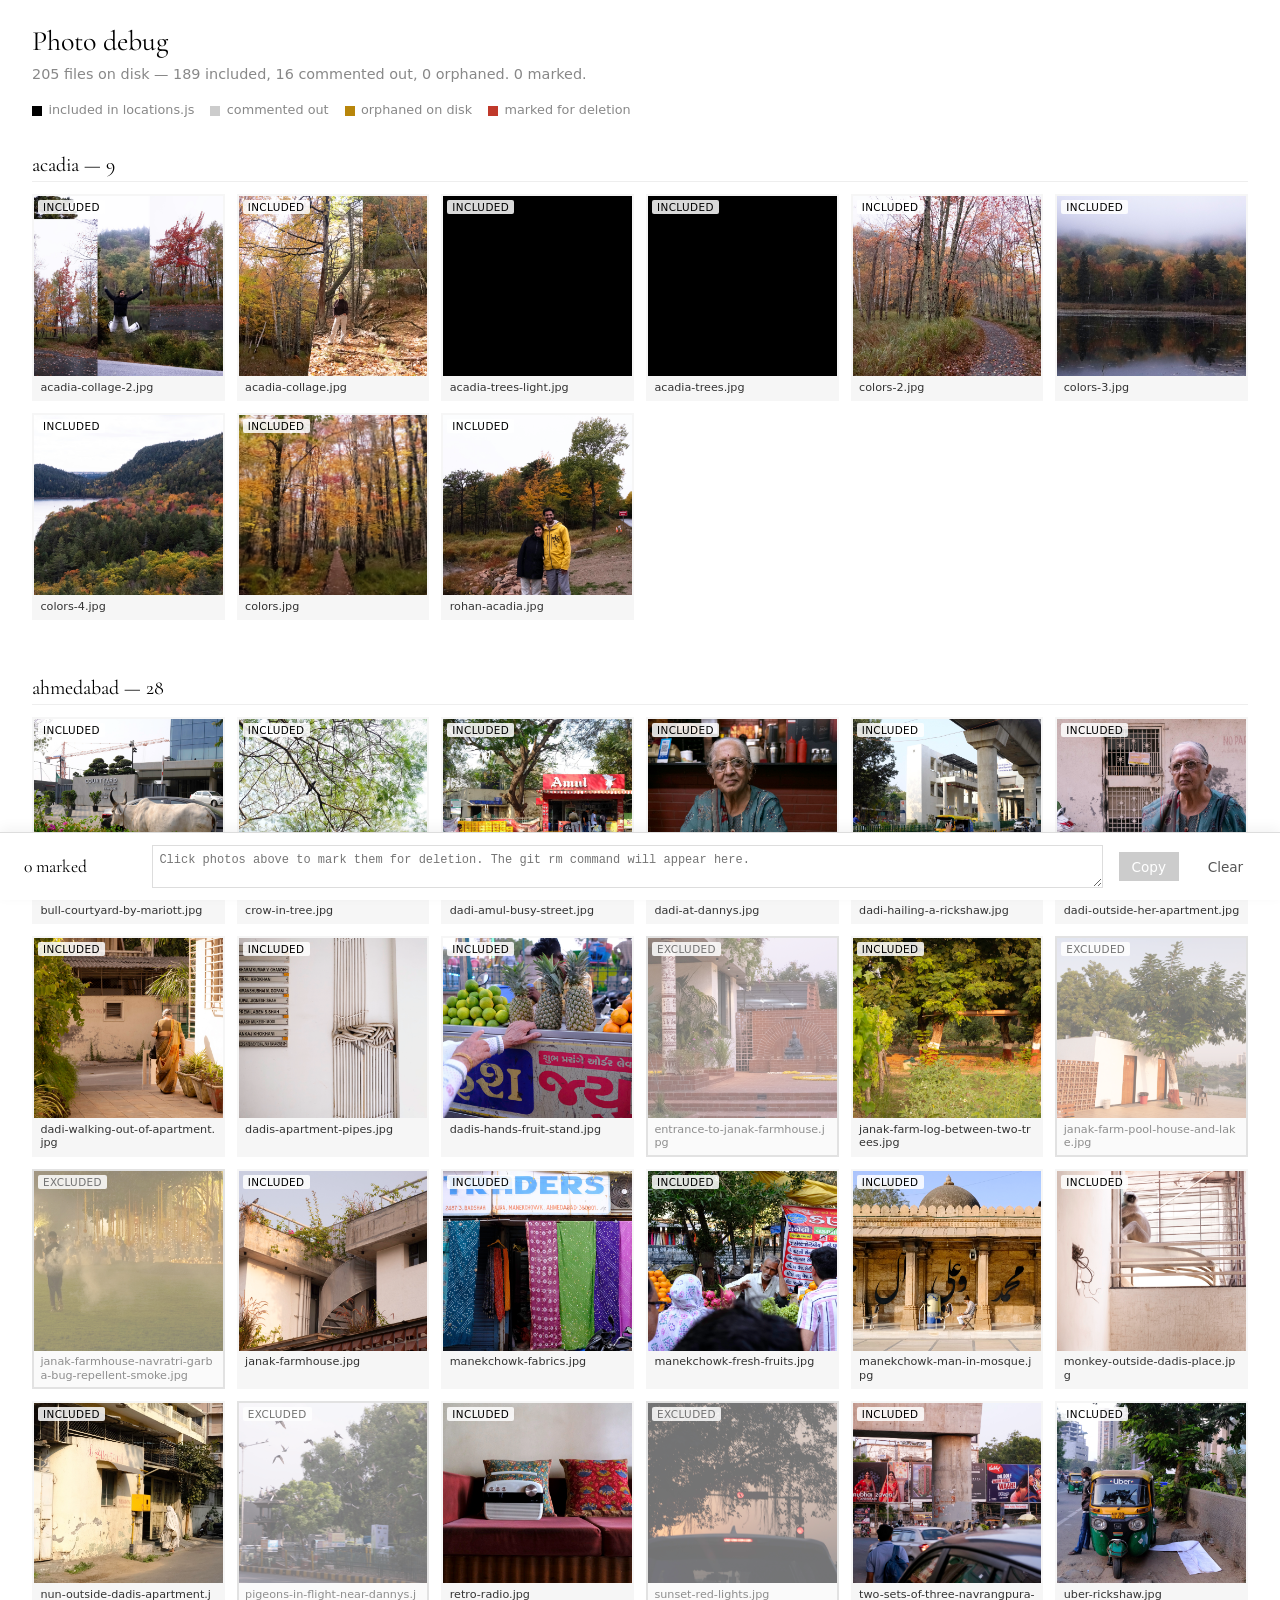
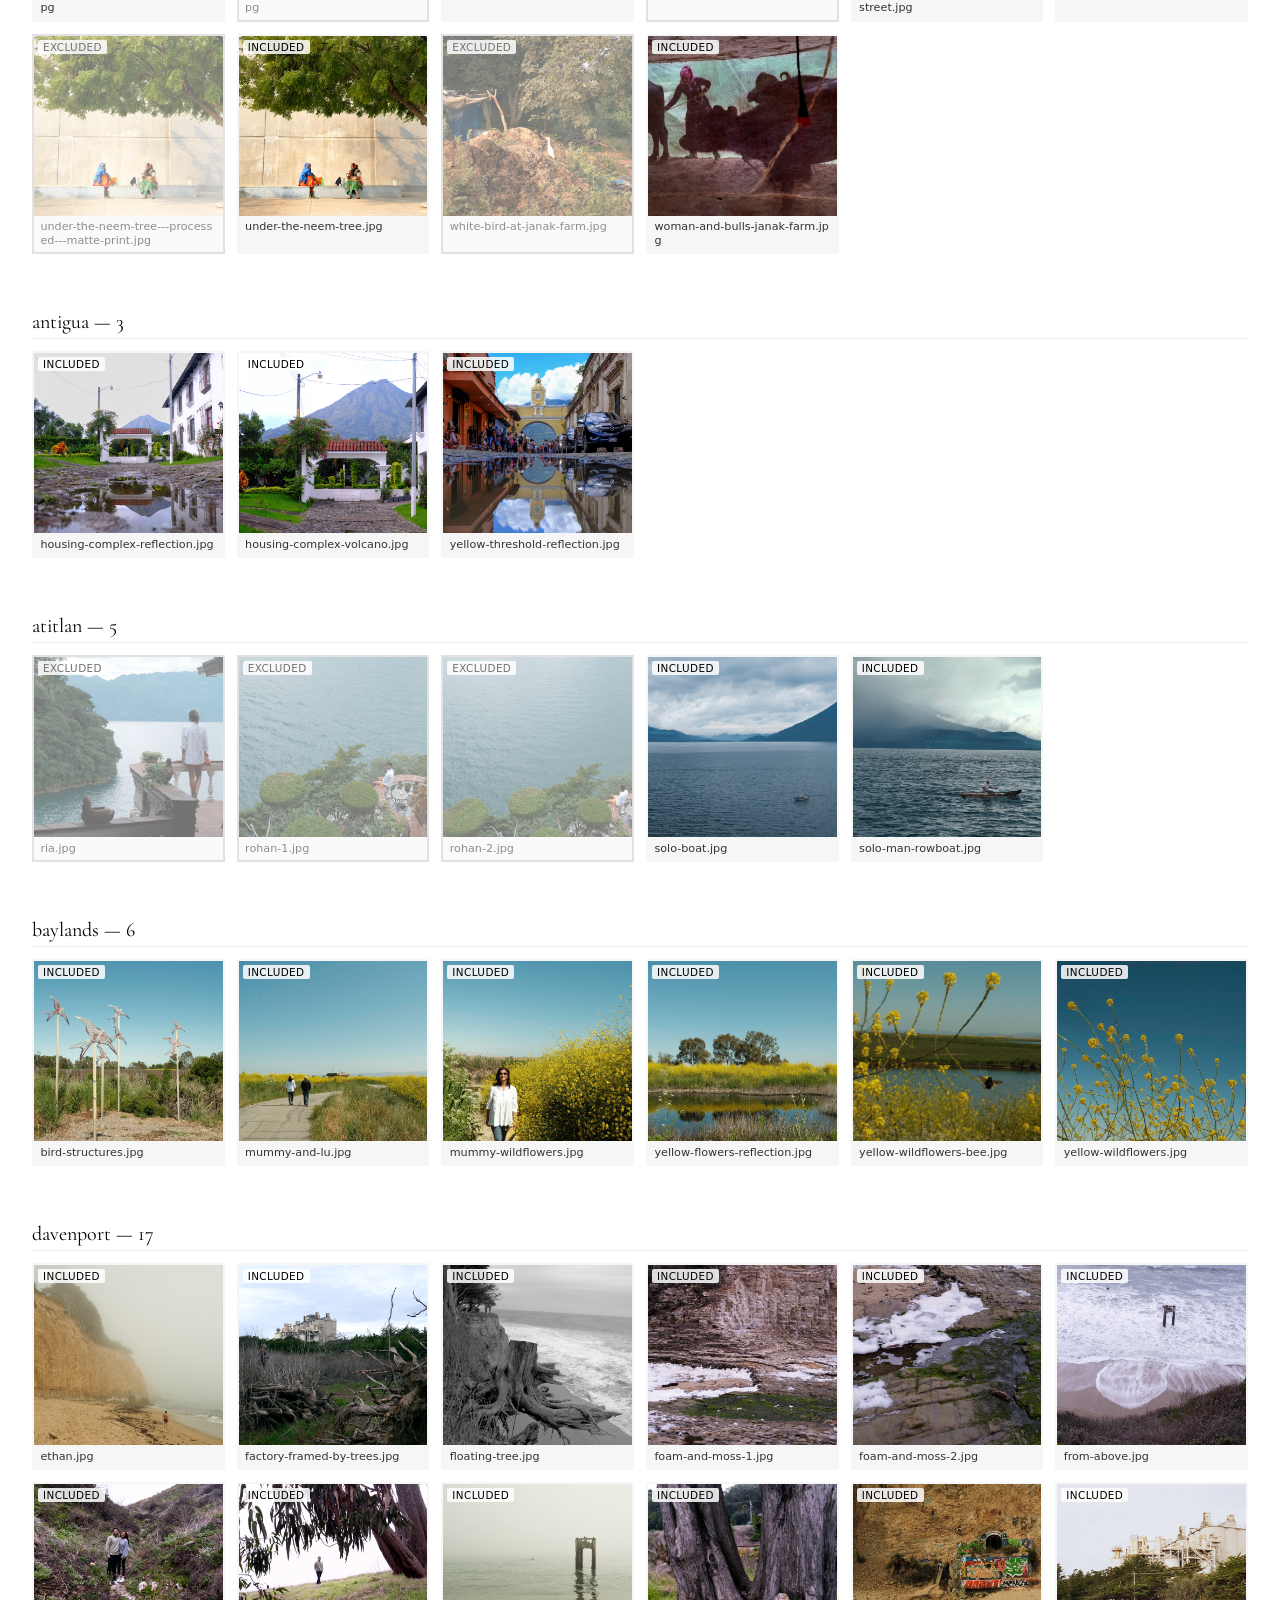
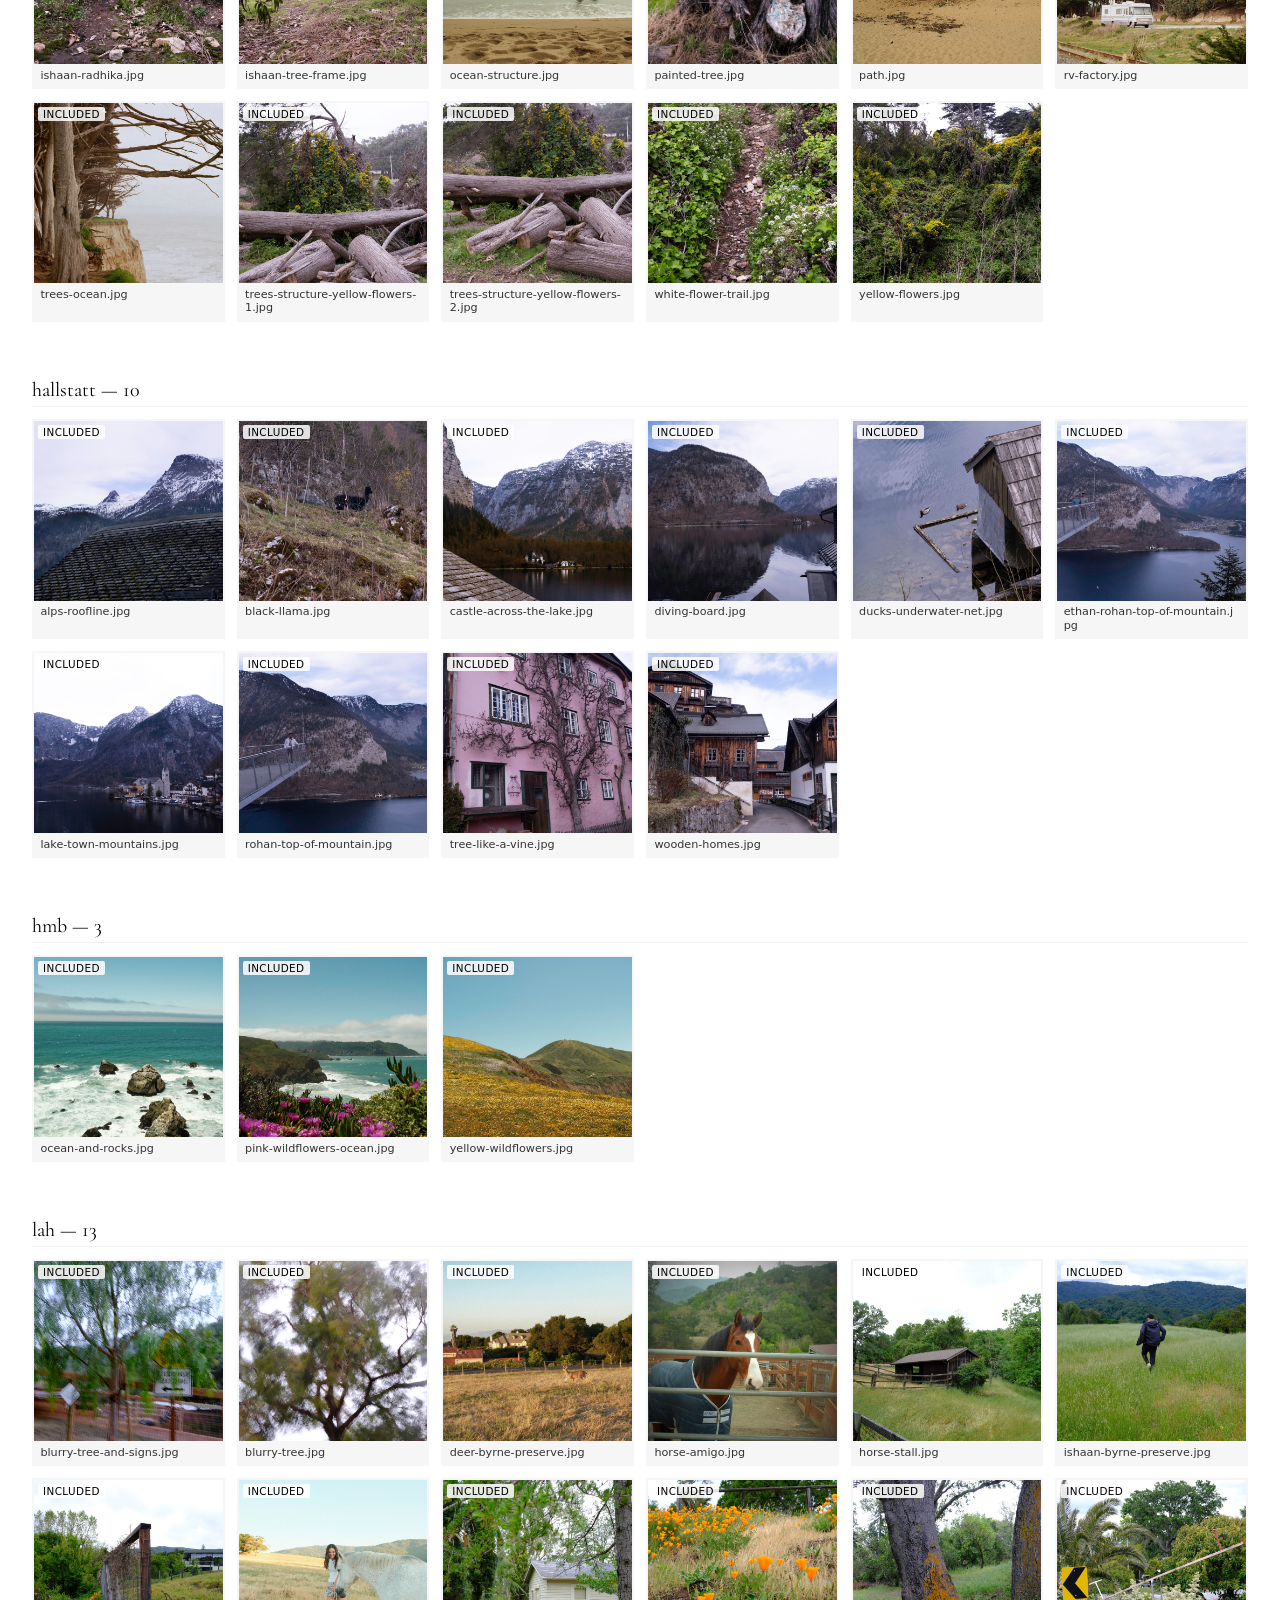
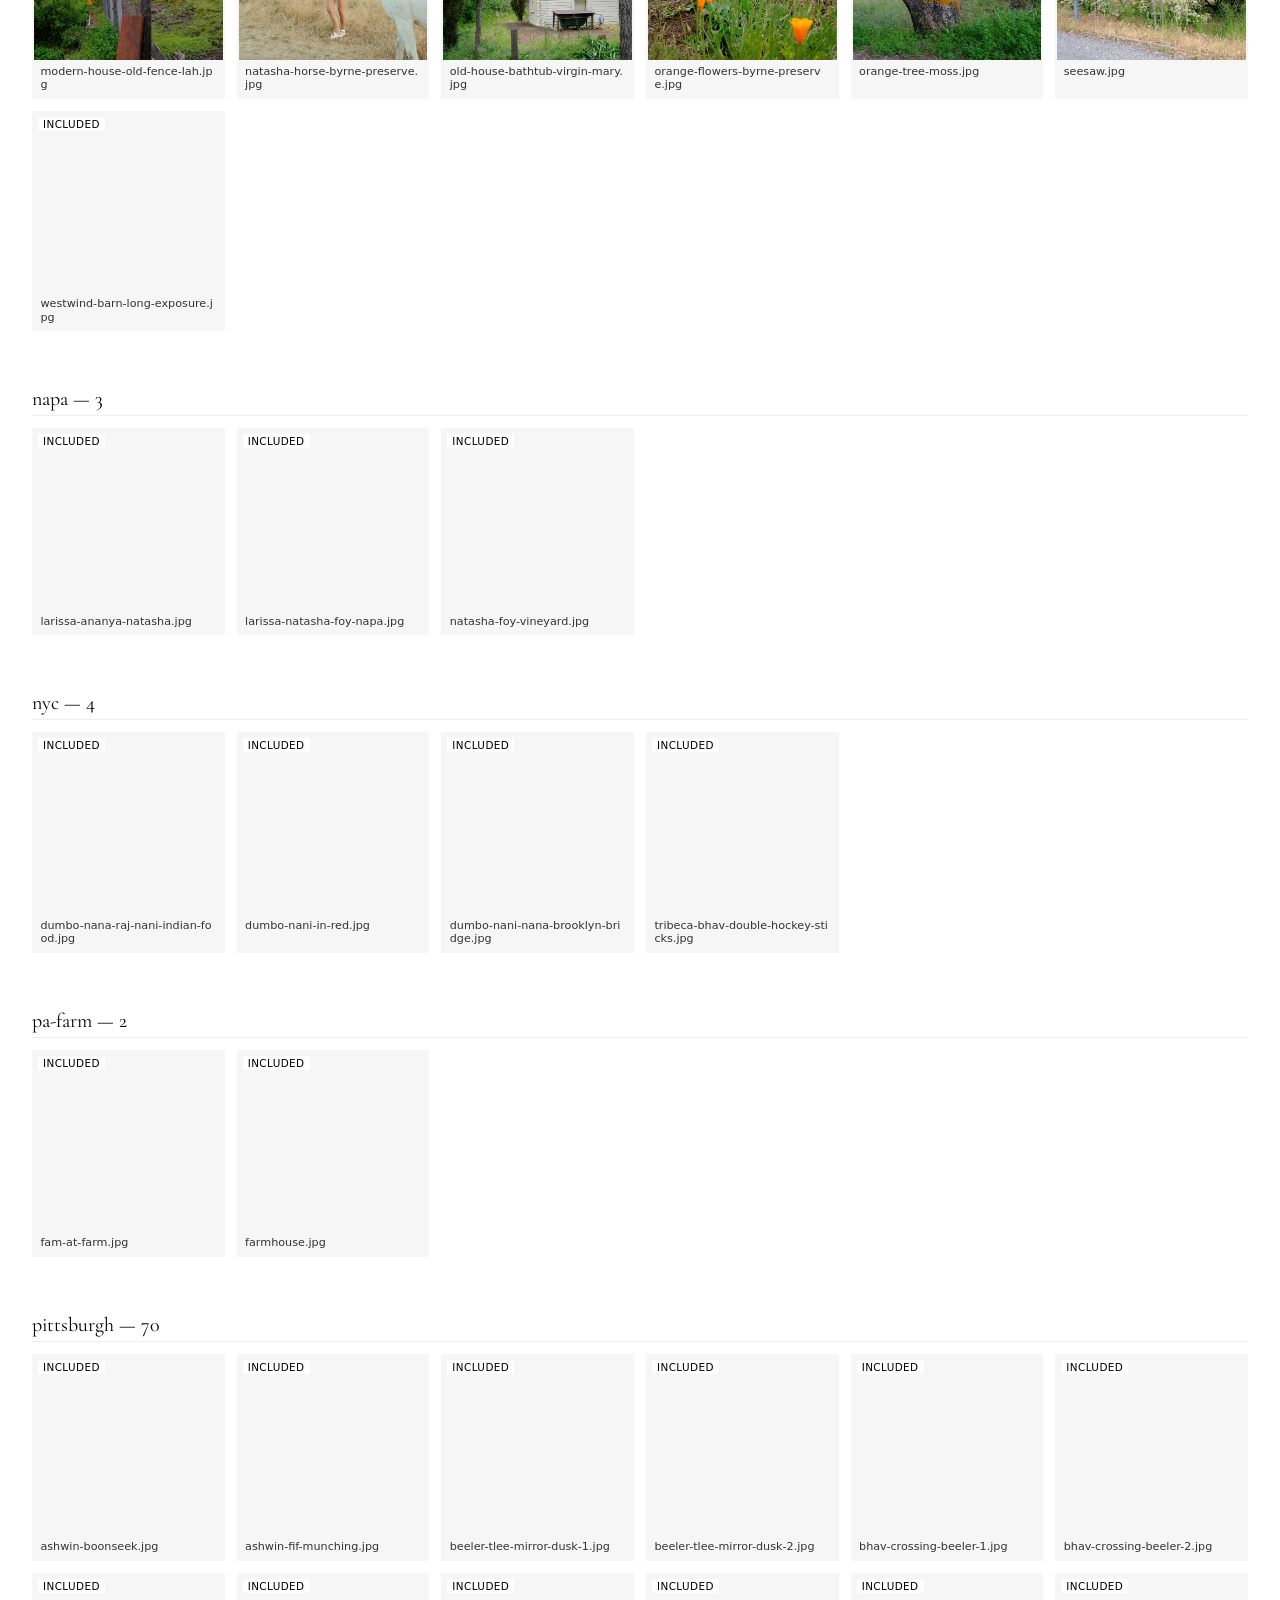
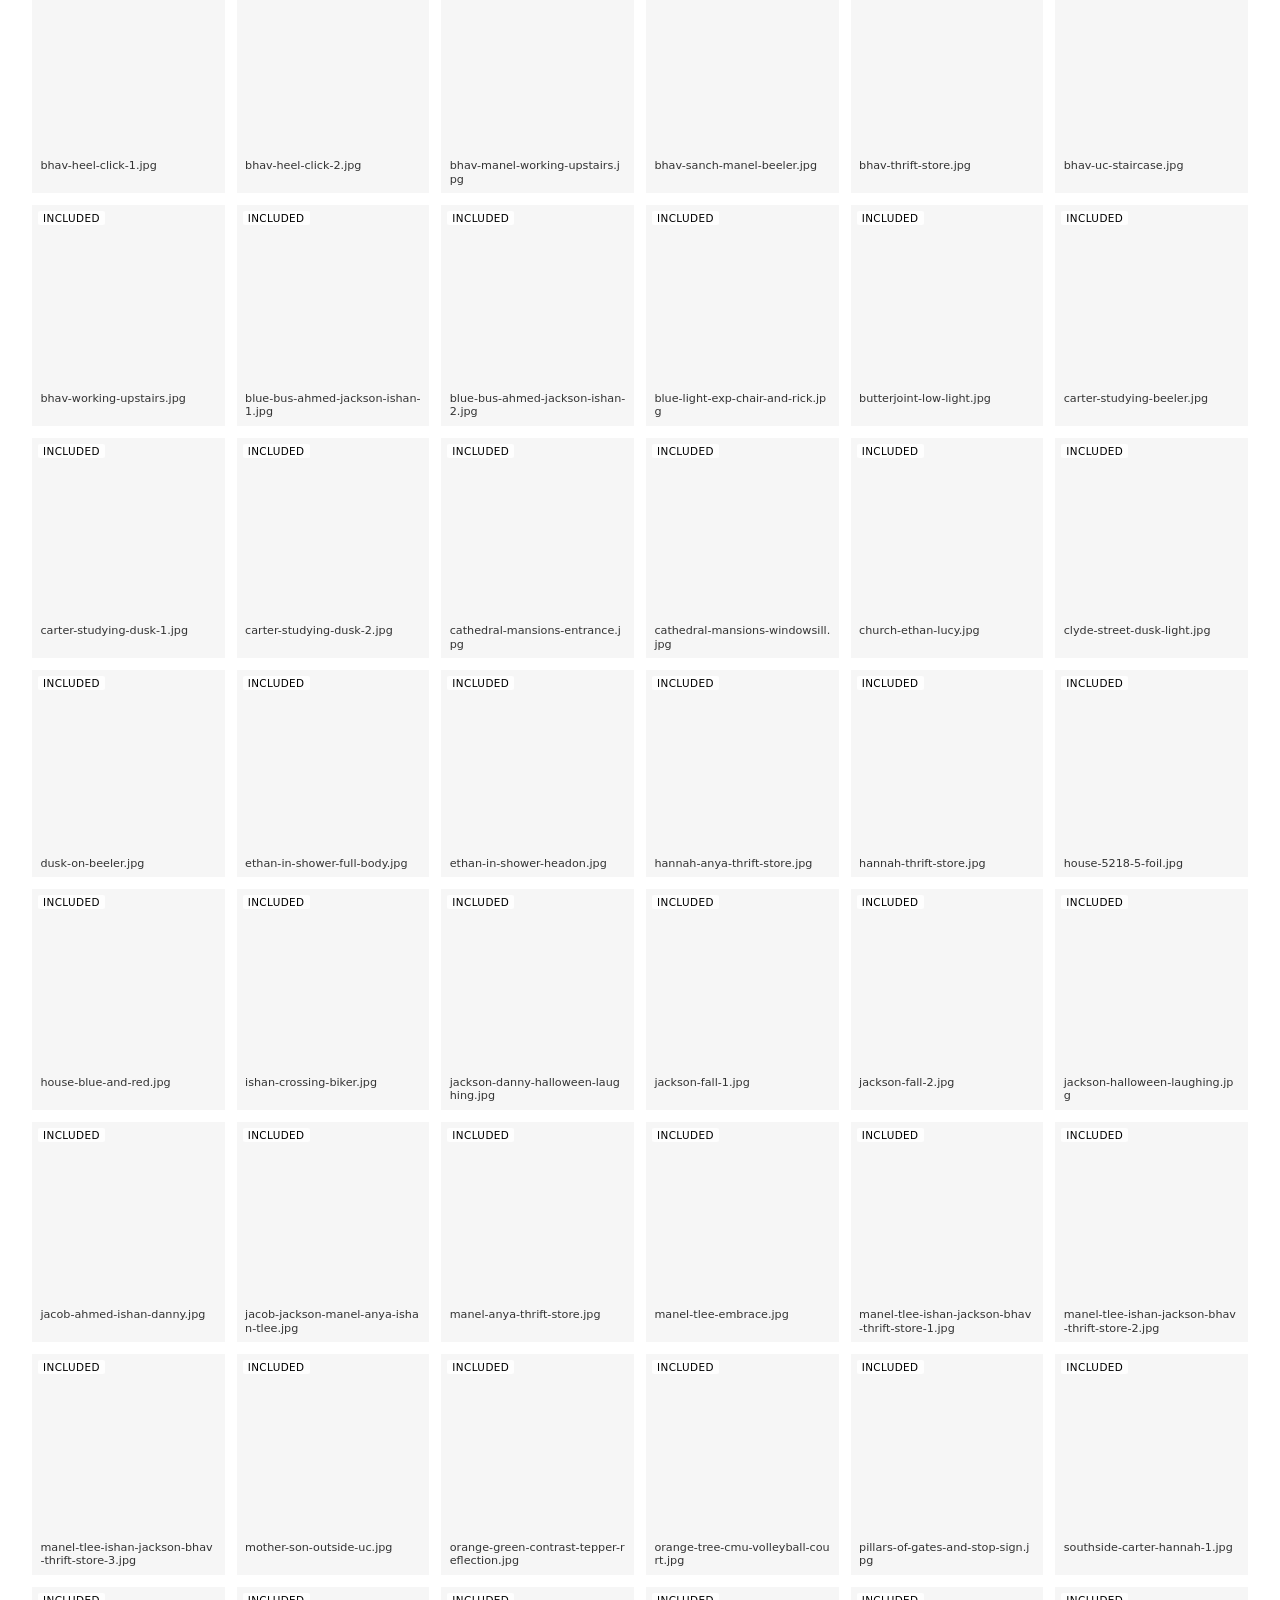
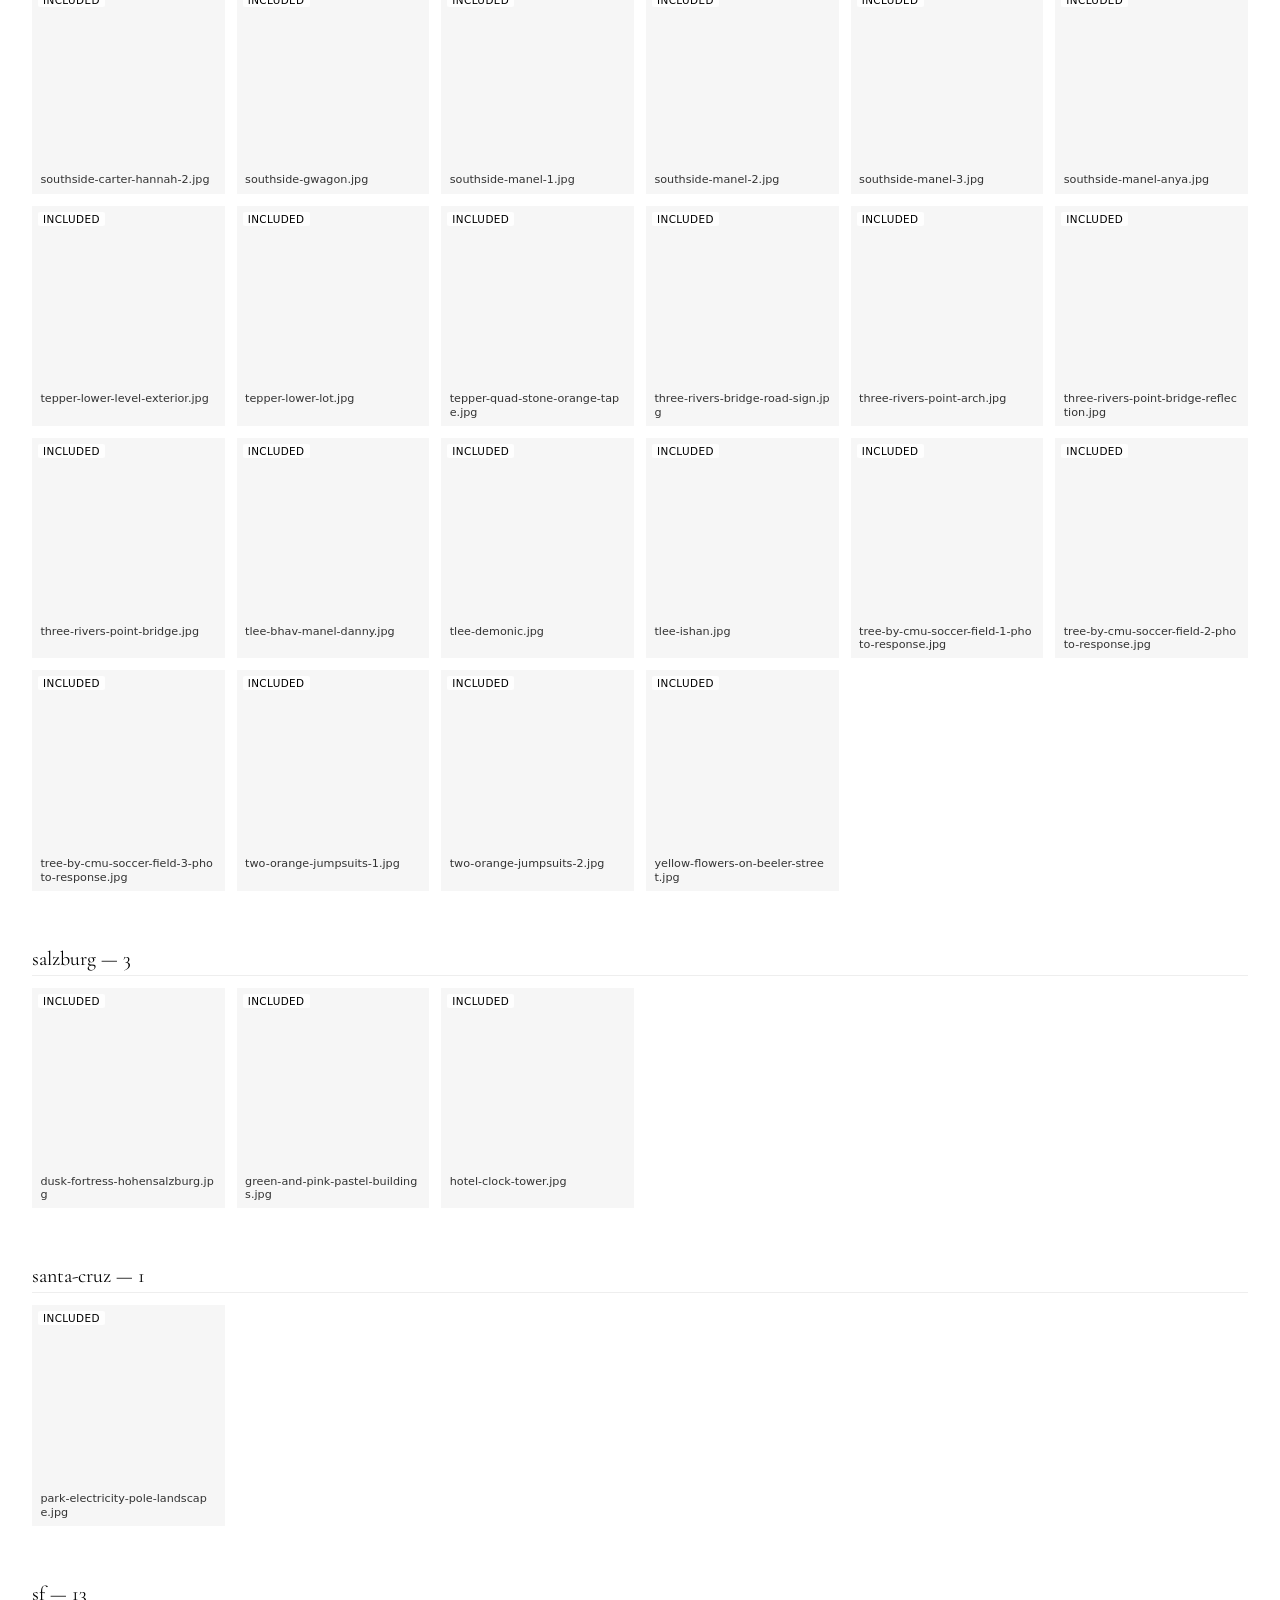
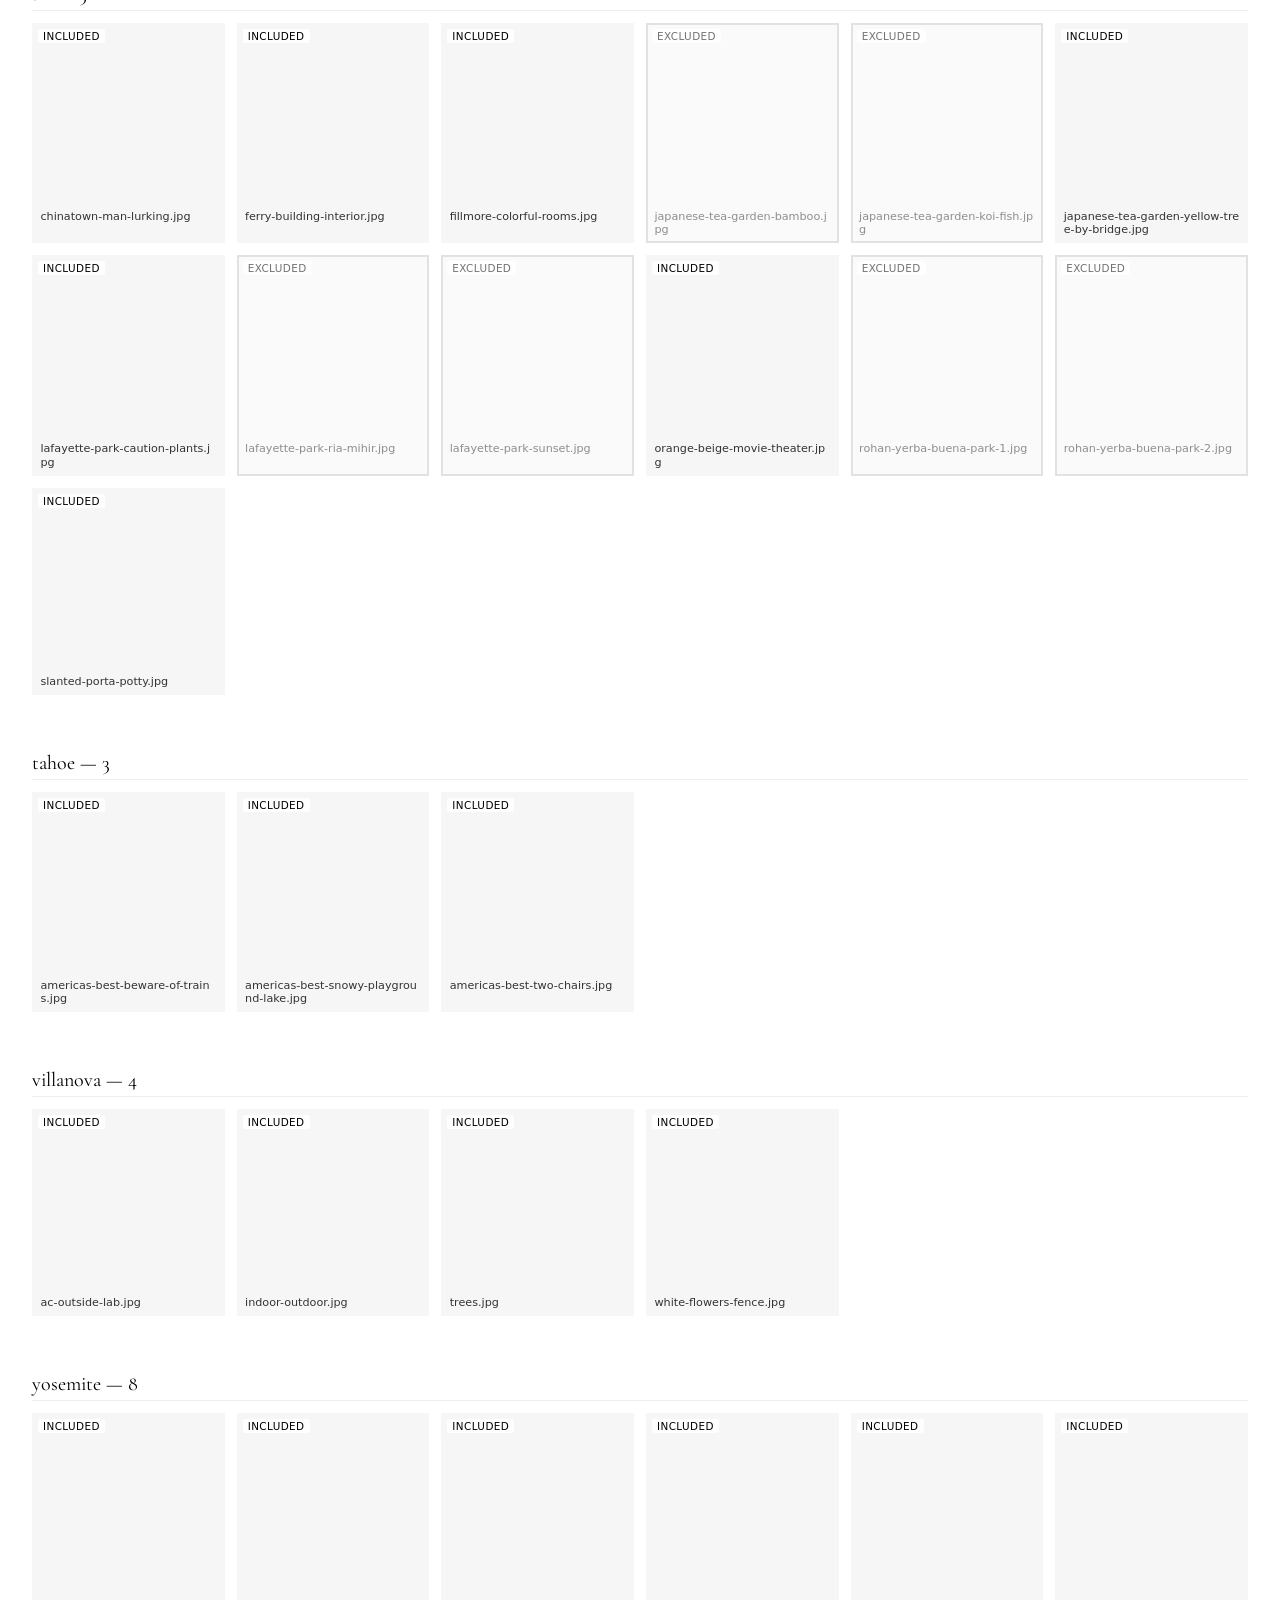
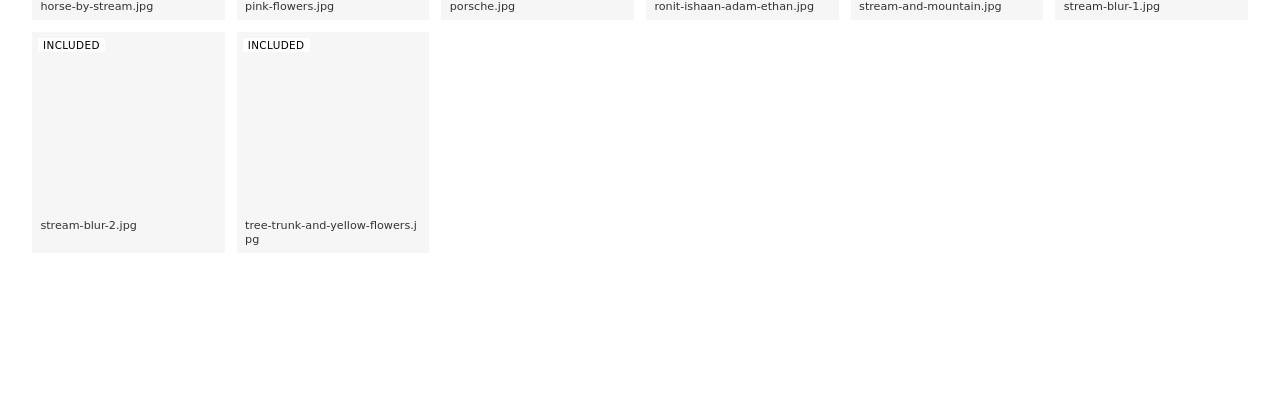
==== debug.html @ 09fd1ca0 "Add debug.html for reviewing and scrubbing photos Lists every image file in images/ as a grid groupe" ====
<!doctype html>
<html lang="en">
<head>
  <meta charset="utf-8">
  <meta name="viewport" content="width=device-width, initial-scale=1">
  <title>Debug — all photos</title>
  <link rel="preconnect" href="https://fonts.googleapis.com">
  <link rel="preconnect" href="https://fonts.gstatic.com" crossorigin>
  <link rel="stylesheet" href="https://fonts.googleapis.com/css2?family=Cormorant+Garamond:wght@400&display=swap">
  <style>
    :root { --bg: #fff; --fg: #000; --muted: #888; --warn: #b8860b; --danger: #c0392b; }
    * { box-sizing: border-box; }
    html, body { margin: 0; padding: 0; background: var(--bg); color: var(--fg);
      font-family: -apple-system, BlinkMacSystemFont, "Segoe UI", system-ui, sans-serif; }
    header { padding: 1.5rem 2rem 0.5rem; }
    h1 { font-family: "Cormorant Garamond", Georgia, serif; font-weight: 400; margin: 0 0 0.5rem; font-size: 1.75rem; }
    .summary { color: var(--muted); font-size: 0.9rem; }
    .legend { display: flex; gap: 1rem; padding: 0.75rem 2rem; font-size: 0.8rem; color: var(--muted); flex-wrap: wrap; }
    .legend span::before { content: ""; display: inline-block; width: 10px; height: 10px; margin-right: 0.4rem; vertical-align: middle; }
    .legend .included::before { background: #000; }
    .legend .excluded::before { background: #ccc; }
    .legend .orphaned::before { background: var(--warn); }
    .legend .marked::before { background: var(--danger); }
    .group { padding: 0.5rem 2rem 2rem; }
    .group h2 { font-family: "Cormorant Garamond", Georgia, serif; font-weight: 400; font-size: 1.25rem;
      margin: 1rem 0 0.75rem; border-bottom: 1px solid #eee; padding-bottom: 0.25rem; }
    .grid { display: grid; grid-template-columns: repeat(auto-fill, minmax(180px, 1fr)); gap: 0.75rem; }
    .tile { position: relative; cursor: pointer; user-select: none; background: #f6f6f6; border: 2px solid transparent; }
    .tile img { display: block; width: 100%; height: 180px; object-fit: cover; }
    .tile .caption { font-size: 0.7rem; padding: 0.3rem 0.4rem; color: #333; word-break: break-all; line-height: 1.2; }
    .tile.excluded { opacity: 0.55; border-color: #ccc; }
    .tile.orphaned { border-color: var(--warn); }
    .tile.marked { border-color: var(--danger); }
    .tile.marked img { opacity: 0.25; }
    .tile.marked::after { content: "✕ marked"; position: absolute; top: 50%; left: 50%;
      transform: translate(-50%, -50%); color: var(--danger); font-size: 1.5rem; pointer-events: none;
      font-family: "Cormorant Garamond", Georgia, serif; }
    .tile .status { position: absolute; top: 4px; left: 4px; background: rgba(255,255,255,0.85);
      font-size: 0.65rem; padding: 1px 5px; border-radius: 2px; text-transform: uppercase; letter-spacing: 0.04em; }
    .panel { position: fixed; bottom: 0; left: 0; right: 0; background: #fff; border-top: 1px solid #ddd;
      padding: 0.75rem 1.5rem; box-shadow: 0 -4px 12px rgba(0,0,0,0.05); display: flex; gap: 1rem; align-items: center; }
    .panel .count { font-family: "Cormorant Garamond", Georgia, serif; font-size: 1.1rem; min-width: 7rem; }
    .panel textarea { flex: 1; font-family: ui-monospace, SFMono-Regular, Menlo, monospace;
      font-size: 0.75rem; padding: 0.4rem; border: 1px solid #ddd; resize: vertical; min-height: 2.2rem; max-height: 8rem; }
    .panel button { font-family: inherit; font-size: 0.85rem; padding: 0.4rem 0.8rem; cursor: pointer;
      background: #000; color: #fff; border: none; }
    .panel button:disabled { background: #ccc; cursor: default; }
    .panel .clear { background: transparent; color: #555; }
    main { padding-bottom: 8rem; }
  </style>
</head>
<body>
  <header>
    <h1>Photo debug</h1>
    <div class="summary" id="summary">Loading…</div>
  </header>
  <div class="legend">
    <span class="included">included in locations.js</span>
    <span class="excluded">commented out</span>
    <span class="orphaned">orphaned on disk</span>
    <span class="marked">marked for deletion</span>
  </div>
  <main id="main"></main>
  <div class="panel">
    <div class="count" id="count">0 marked</div>
    <textarea id="rmcmd" readonly placeholder="Click photos above to mark them for deletion. The git rm command will appear here."></textarea>
    <button id="copy" disabled>Copy</button>
    <button id="clear" class="clear">Clear</button>
  </div>

  <script>
    const STORAGE_KEY = 'debug-marked-photos';

    async function loadText(url) {
      const r = await fetch(url);
      if (!r.ok) throw new Error(`${url}: ${r.status}`);
      return r.text();
    }
    async function loadJson(url) {
      const r = await fetch(url);
      if (!r.ok) throw new Error(`${url}: ${r.status}`);
      return r.json();
    }

    // locations.js builds paths via helpers: `const sf = make('sf');` then `sf('foo.jpg')`.
    // We parse the helper bindings, then scan every line for `helper('file.ext')` calls
    // to assemble `images/<dir>/<file>` regardless of whether the line is commented.
    function classifyFromLocations(src) {
      const status = new Map();
      const helpers = {};
      const helperRe = /^\s*const\s+(\w+)\s*=\s*make\(\s*['"`]([^'"`]+)['"`]\s*\)/;
      for (const line of src.split('\n')) {
        const hm = line.match(helperRe);
        if (hm) helpers[hm[1]] = hm[2];
      }
      const names = Object.keys(helpers);
      if (names.length === 0) return status;
      const callRe = new RegExp(`\\b(${names.join('|')})\\(\\s*['"\`]([^'"\`]+)['"\`]`, 'g');
      for (const line of src.split('\n')) {
        const commented = line.trim().startsWith('//');
        let m;
        while ((m = callRe.exec(line)) !== null) {
          const path = `images/${helpers[m[1]]}/${m[2]}`;
          const prev = status.get(path);
          if (prev === 'included') continue;
          status.set(path, commented ? 'excluded' : 'included');
        }
      }
      return status;
    }

    function groupByFolder(files) {
      const groups = new Map();
      for (const f of files) {
        const parts = f.split('/');
        const folder = parts.length >= 3 ? parts[1] : '(root)';
        if (!groups.has(folder)) groups.set(folder, []);
        groups.get(folder).push(f);
      }
      return [...groups.entries()].sort((a, b) => a[0].localeCompare(b[0]));
    }

    function loadMarked() {
      try { return new Set(JSON.parse(localStorage.getItem(STORAGE_KEY) || '[]')); }
      catch { return new Set(); }
    }
    function saveMarked(set) {
      localStorage.setItem(STORAGE_KEY, JSON.stringify([...set]));
    }

    function shellQuote(p) {
      // Wrap in single quotes; escape any single quote inside.
      return `'${p.replace(/'/g, `'\\''`)}'`;
    }

    function render(files, status, marked) {
      const main = document.getElementById('main');
      main.innerHTML = '';
      const groups = groupByFolder(files);
      for (const [folder, list] of groups) {
        const section = document.createElement('section');
        section.className = 'group';
        const h2 = document.createElement('h2');
        h2.textContent = `${folder} — ${list.length}`;
        section.appendChild(h2);
        const grid = document.createElement('div');
        grid.className = 'grid';
        for (const path of list) {
          const tile = document.createElement('div');
          const s = status.get(path) || 'orphaned';
          tile.className = `tile ${s}`;
          if (marked.has(path)) tile.classList.add('marked');
          tile.dataset.path = path;
          tile.innerHTML = `
            <img src="${path}" loading="lazy" alt="">
            <div class="status">${s}</div>
            <div class="caption">${path.split('/').pop()}</div>
          `;
          tile.addEventListener('click', () => {
            if (marked.has(path)) marked.delete(path); else marked.add(path);
            tile.classList.toggle('marked');
            saveMarked(marked);
            updatePanel(marked);
          });
          grid.appendChild(tile);
        }
        section.appendChild(grid);
        main.appendChild(section);
      }
    }

    function updatePanel(marked) {
      const arr = [...marked].sort();
      document.getElementById('count').textContent = `${arr.length} marked`;
      const cmd = arr.length
        ? `git rm ${arr.map(shellQuote).join(' ')}`
        : '';
      document.getElementById('rmcmd').value = cmd;
      document.getElementById('copy').disabled = arr.length === 0;
    }

    function updateSummary(files, status, marked) {
      let included = 0, excluded = 0, orphaned = 0;
      for (const f of files) {
        const s = status.get(f) || 'orphaned';
        if (s === 'included') included++;
        else if (s === 'excluded') excluded++;
        else orphaned++;
      }
      document.getElementById('summary').textContent =
        `${files.length} files on disk — ${included} included, ${excluded} commented out, ${orphaned} orphaned. ${marked.size} marked.`;
    }

    (async () => {
      const [files, locSrc] = await Promise.all([
        loadJson('images-manifest.json'),
        loadText('locations.js'),
      ]);
      const status = classifyFromLocations(locSrc);
      const marked = loadMarked();
      // Drop any previously-marked entries that are no longer on disk.
      for (const m of [...marked]) if (!files.includes(m)) marked.delete(m);
      saveMarked(marked);

      render(files, status, marked);
      updateSummary(files, status, marked);
      updatePanel(marked);

      document.getElementById('copy').addEventListener('click', () => {
        const ta = document.getElementById('rmcmd');
        ta.select();
        navigator.clipboard.writeText(ta.value).catch(() => document.execCommand('copy'));
      });
      document.getElementById('clear').addEventListener('click', () => {
        marked.clear();
        saveMarked(marked);
        for (const el of document.querySelectorAll('.tile.marked')) el.classList.remove('marked');
        updatePanel(marked);
        updateSummary(files, status, marked);
      });
    })().catch((err) => {
      document.getElementById('summary').textContent = `Error: ${err.message}. Run ./regen-manifest.sh to generate images-manifest.json.`;
    });
  </script>
</body>
</html>
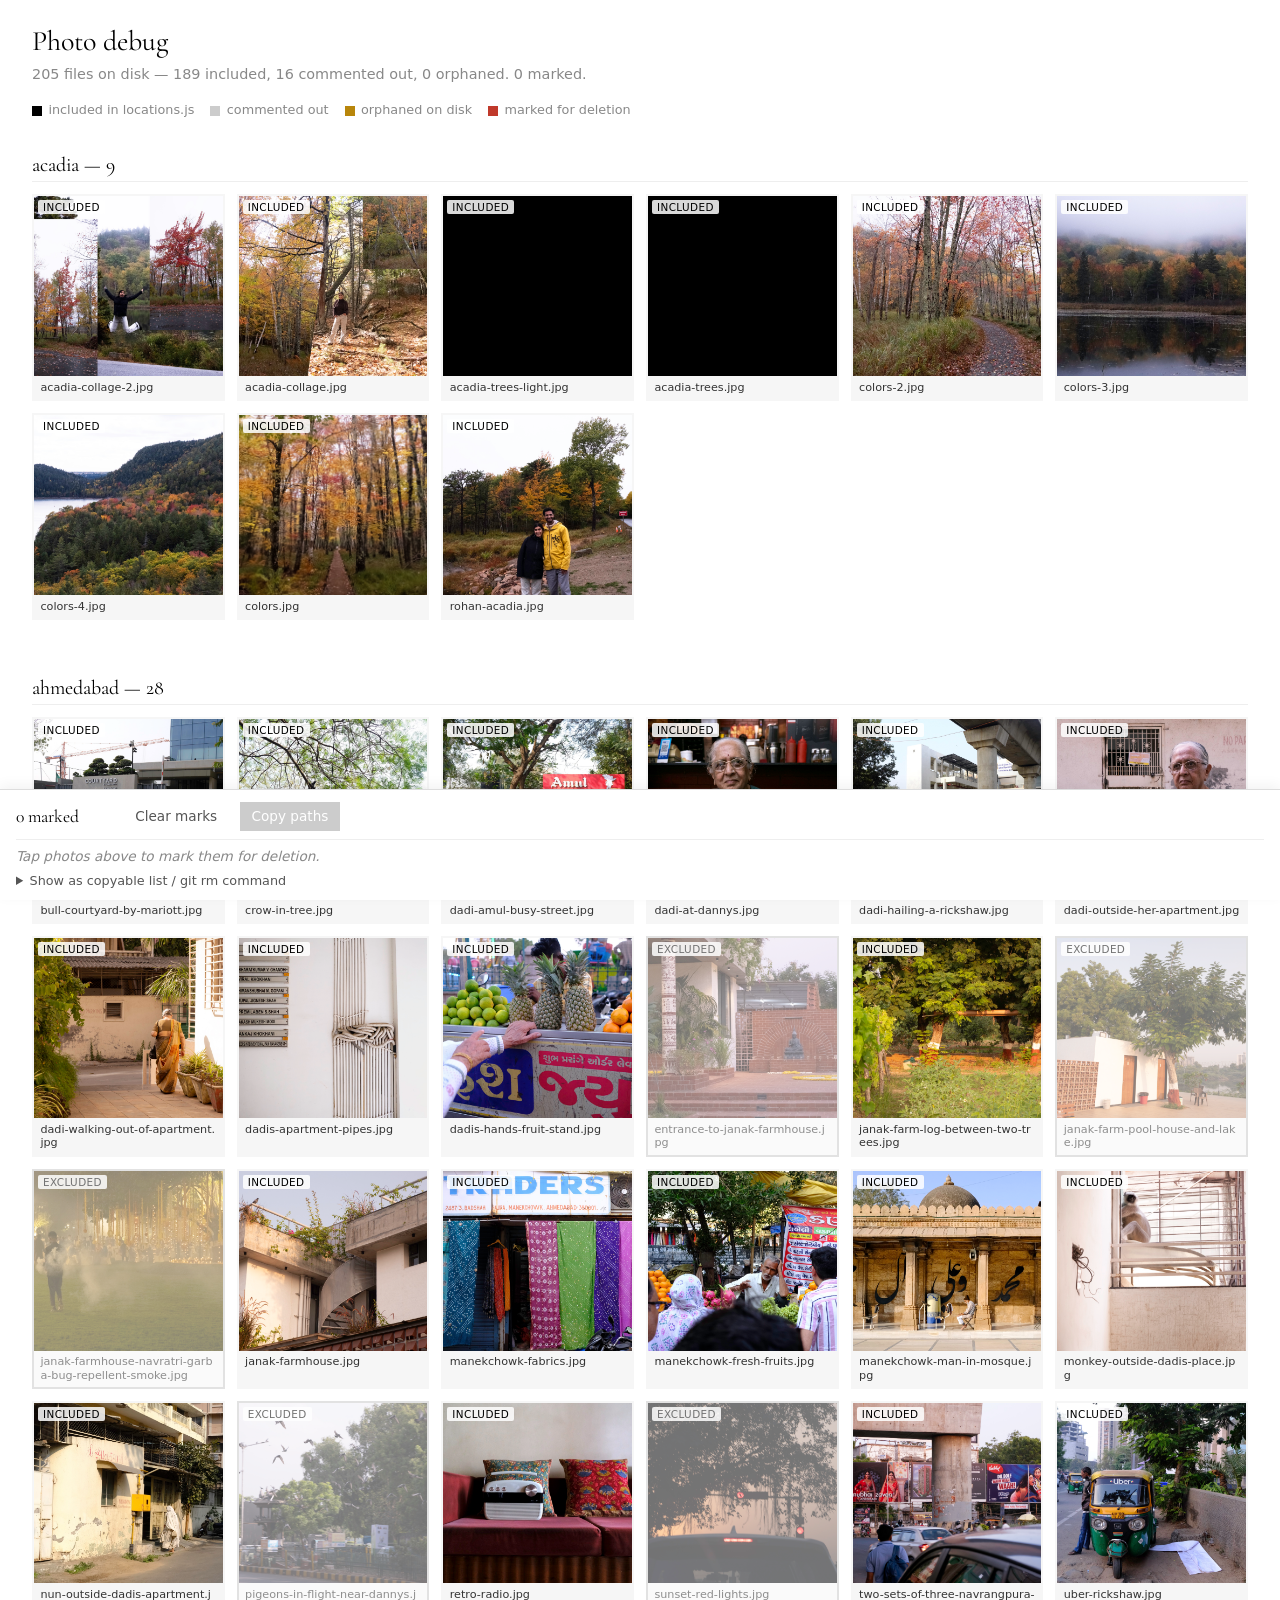
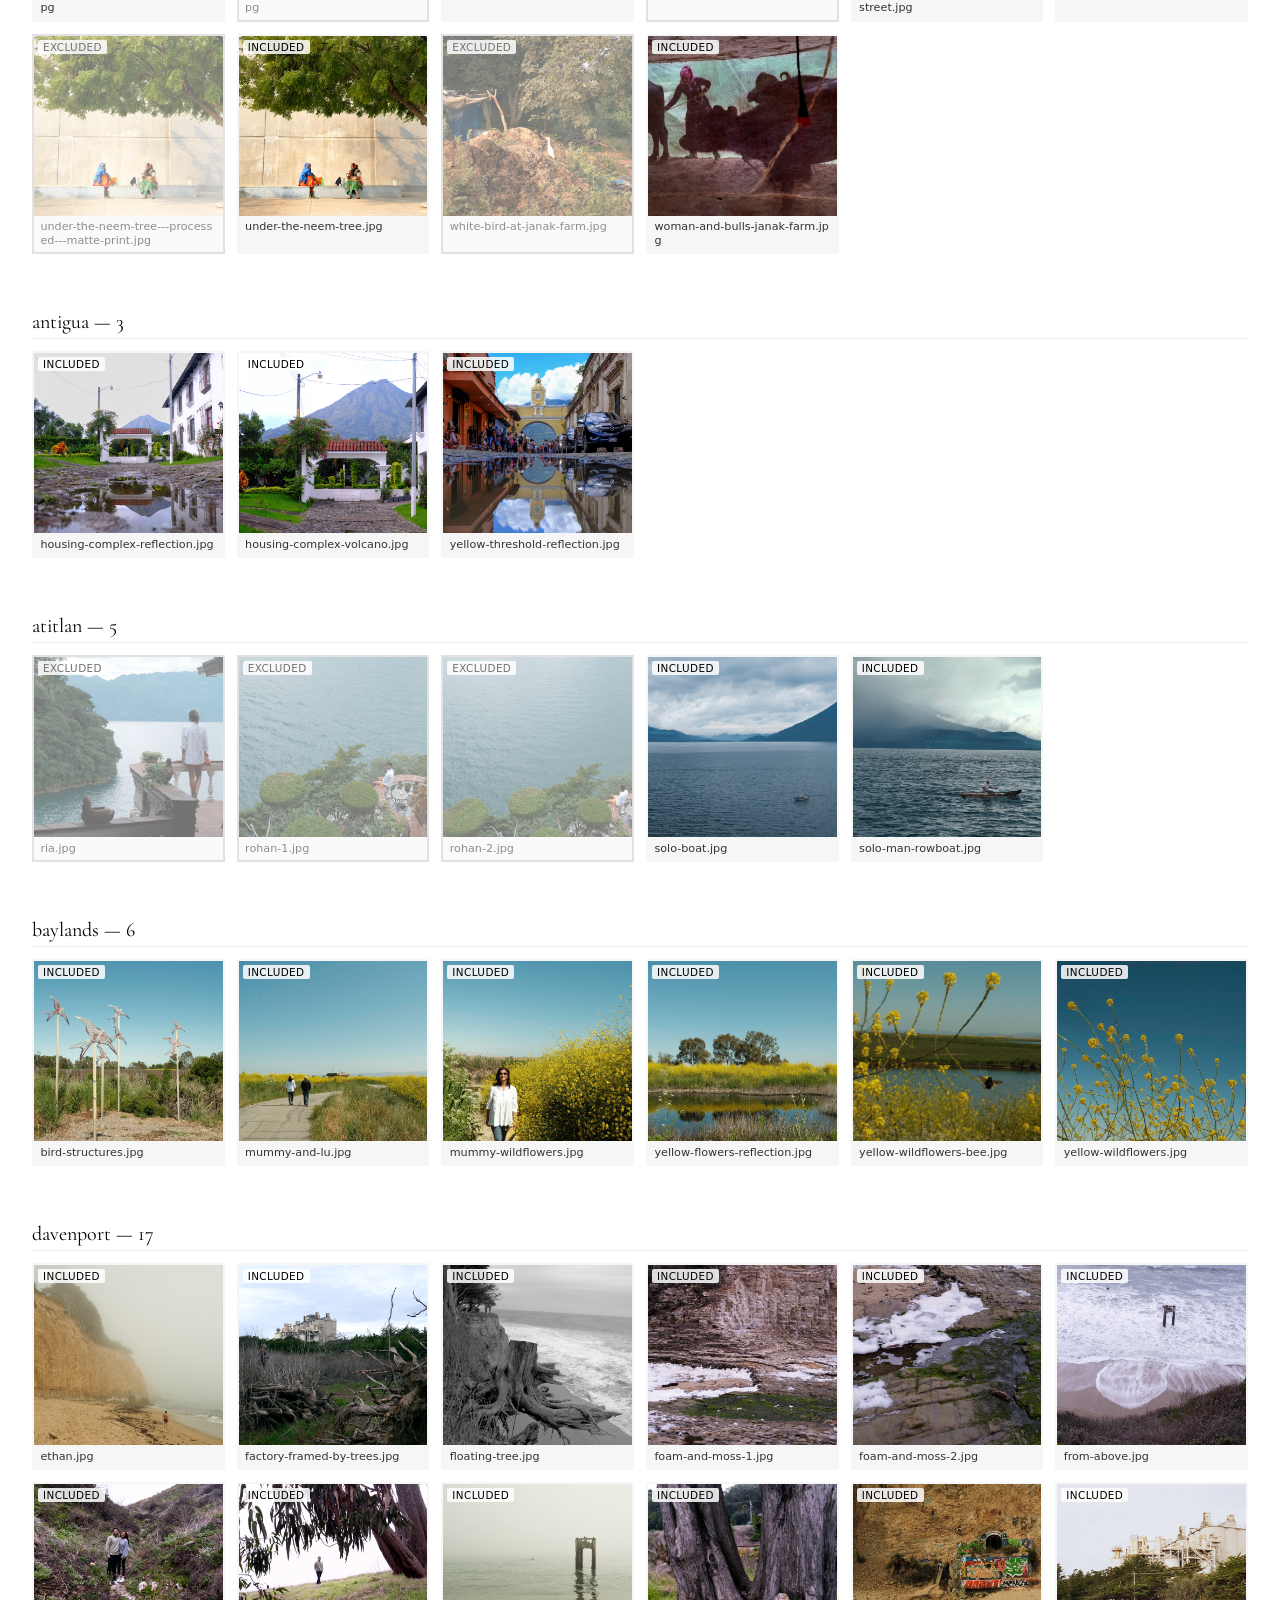
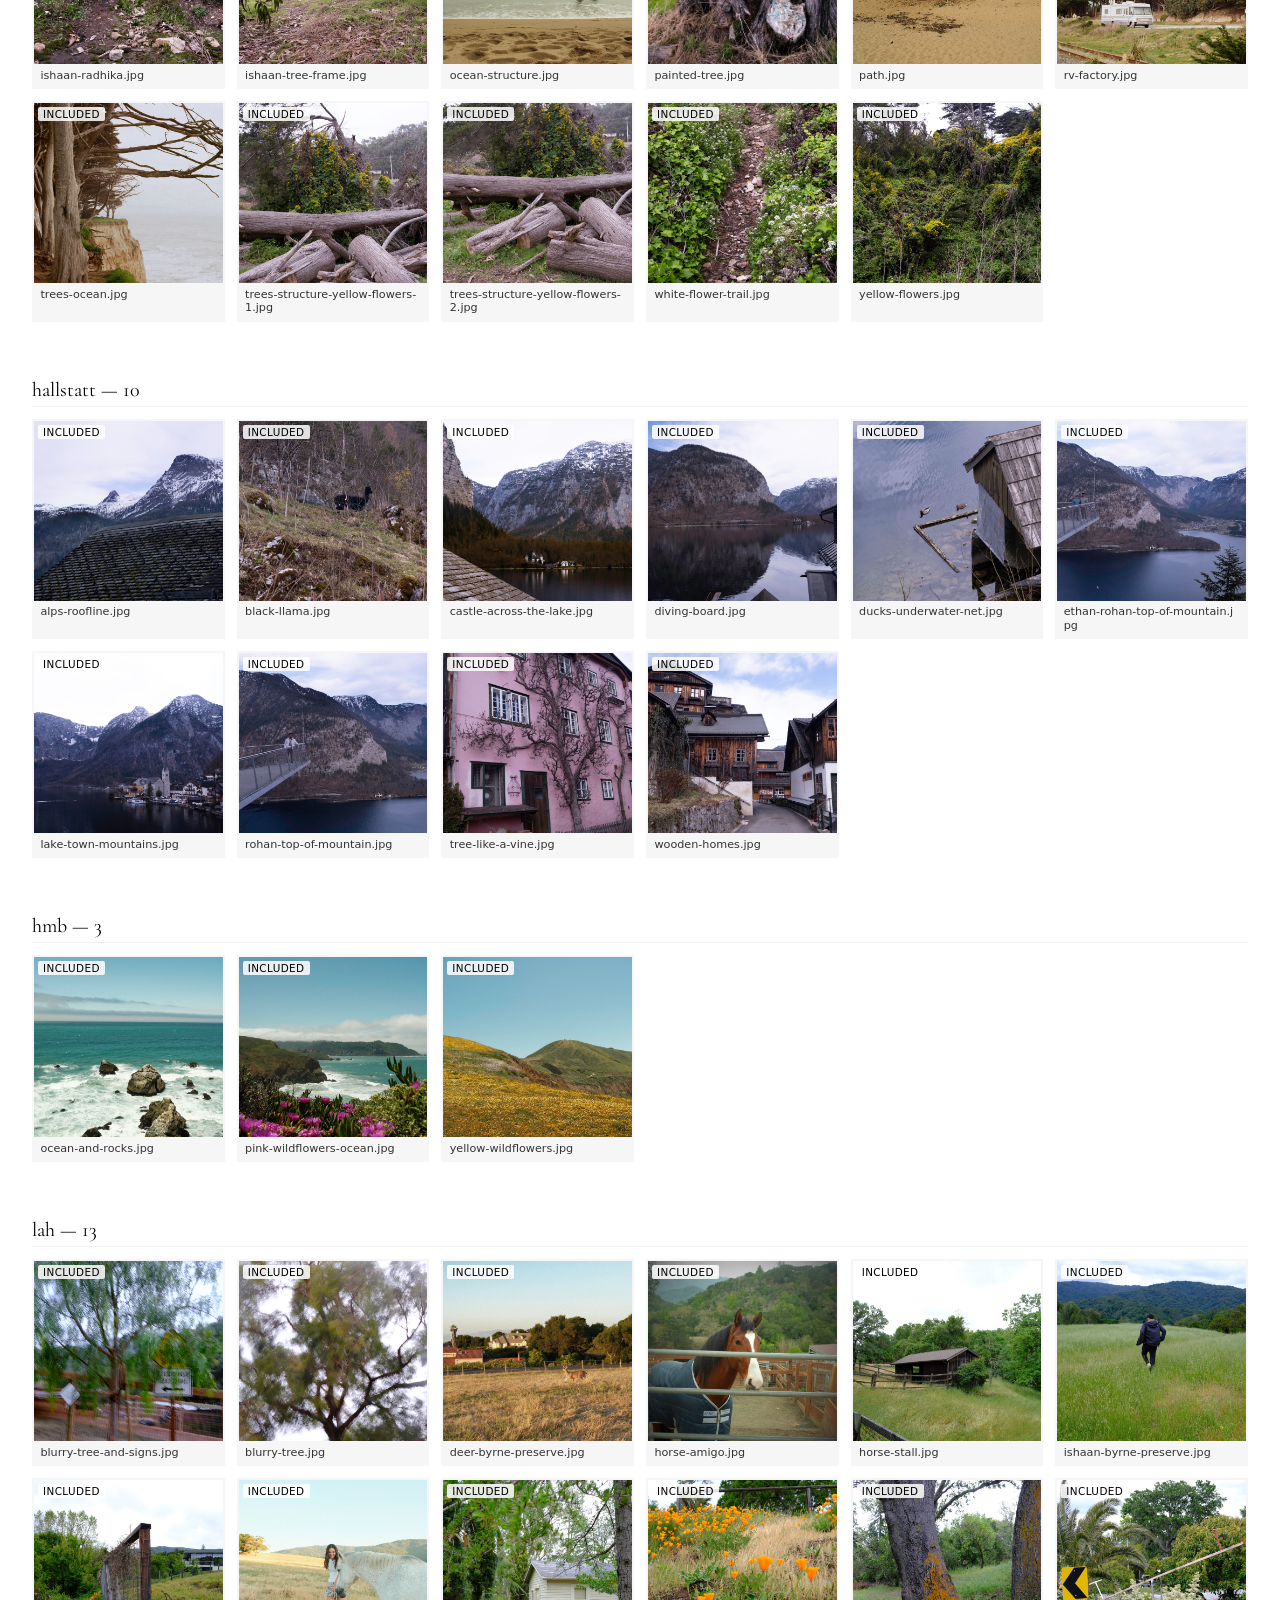
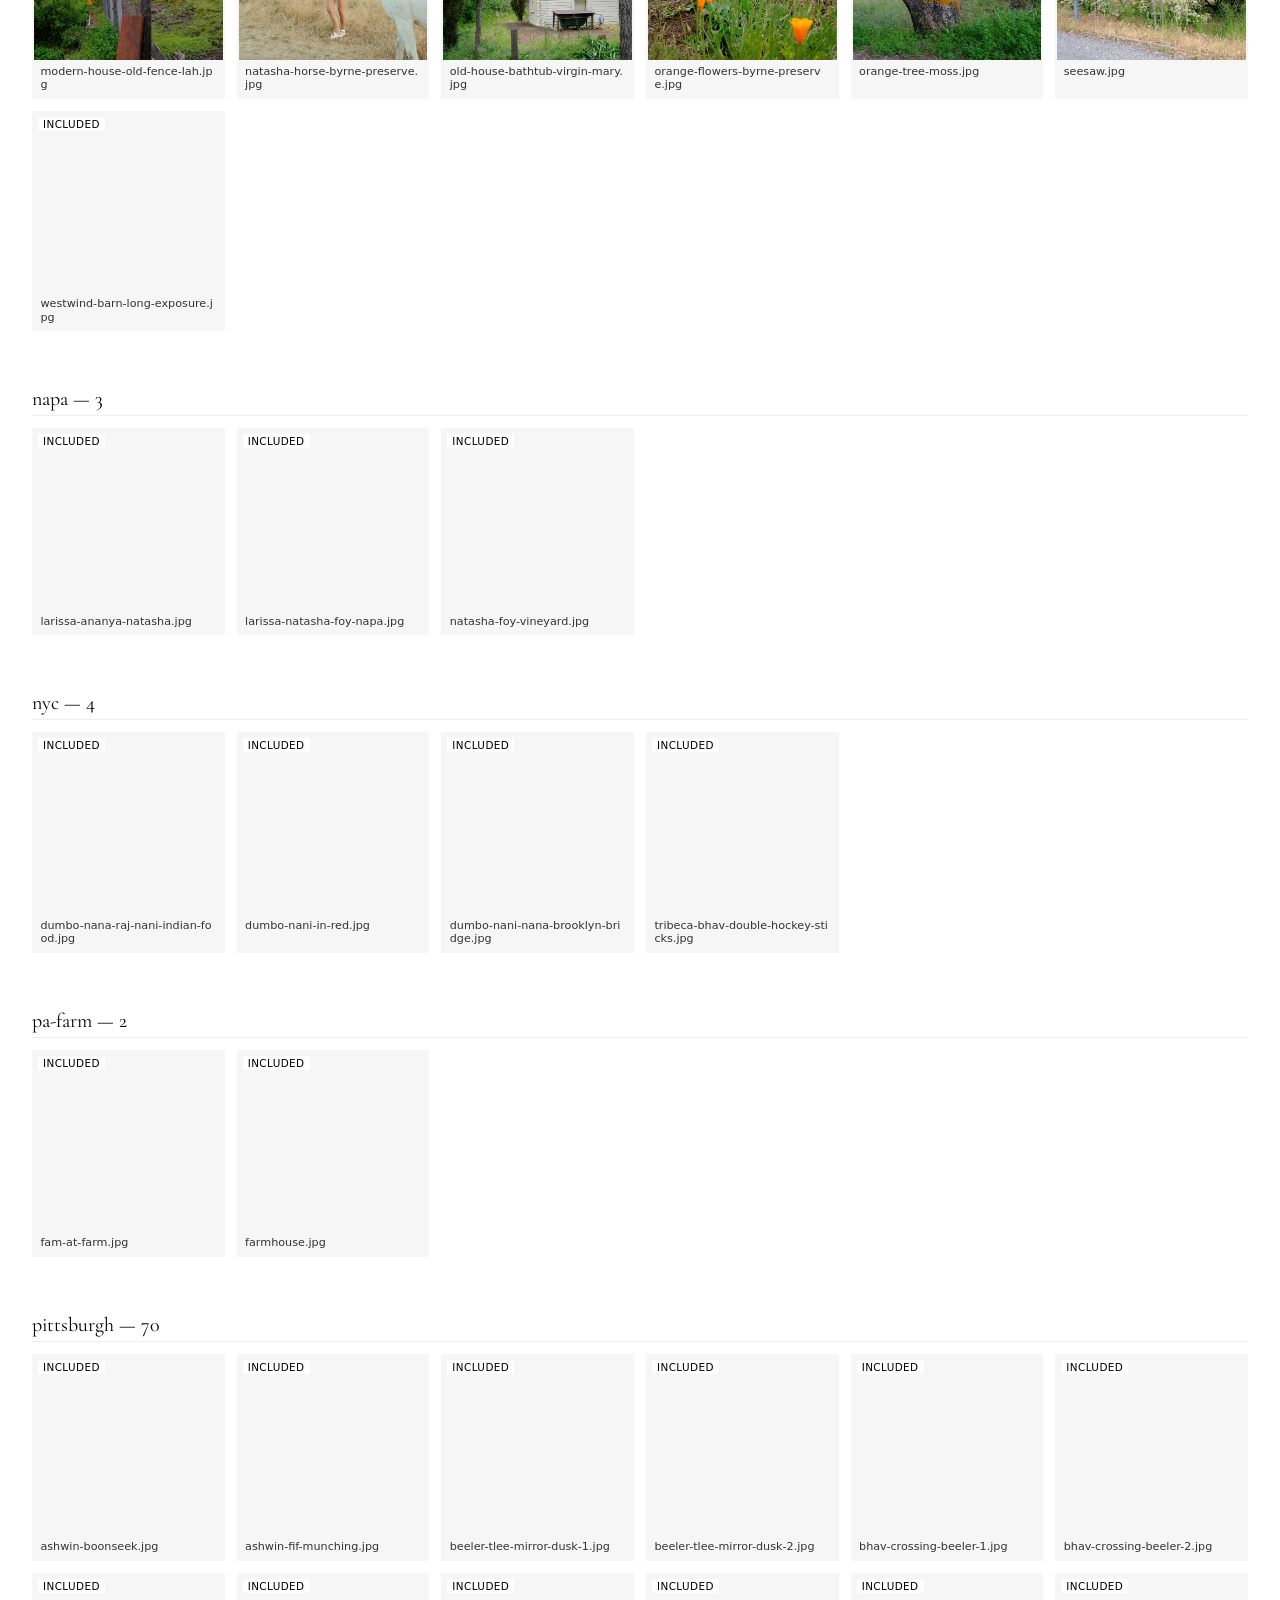
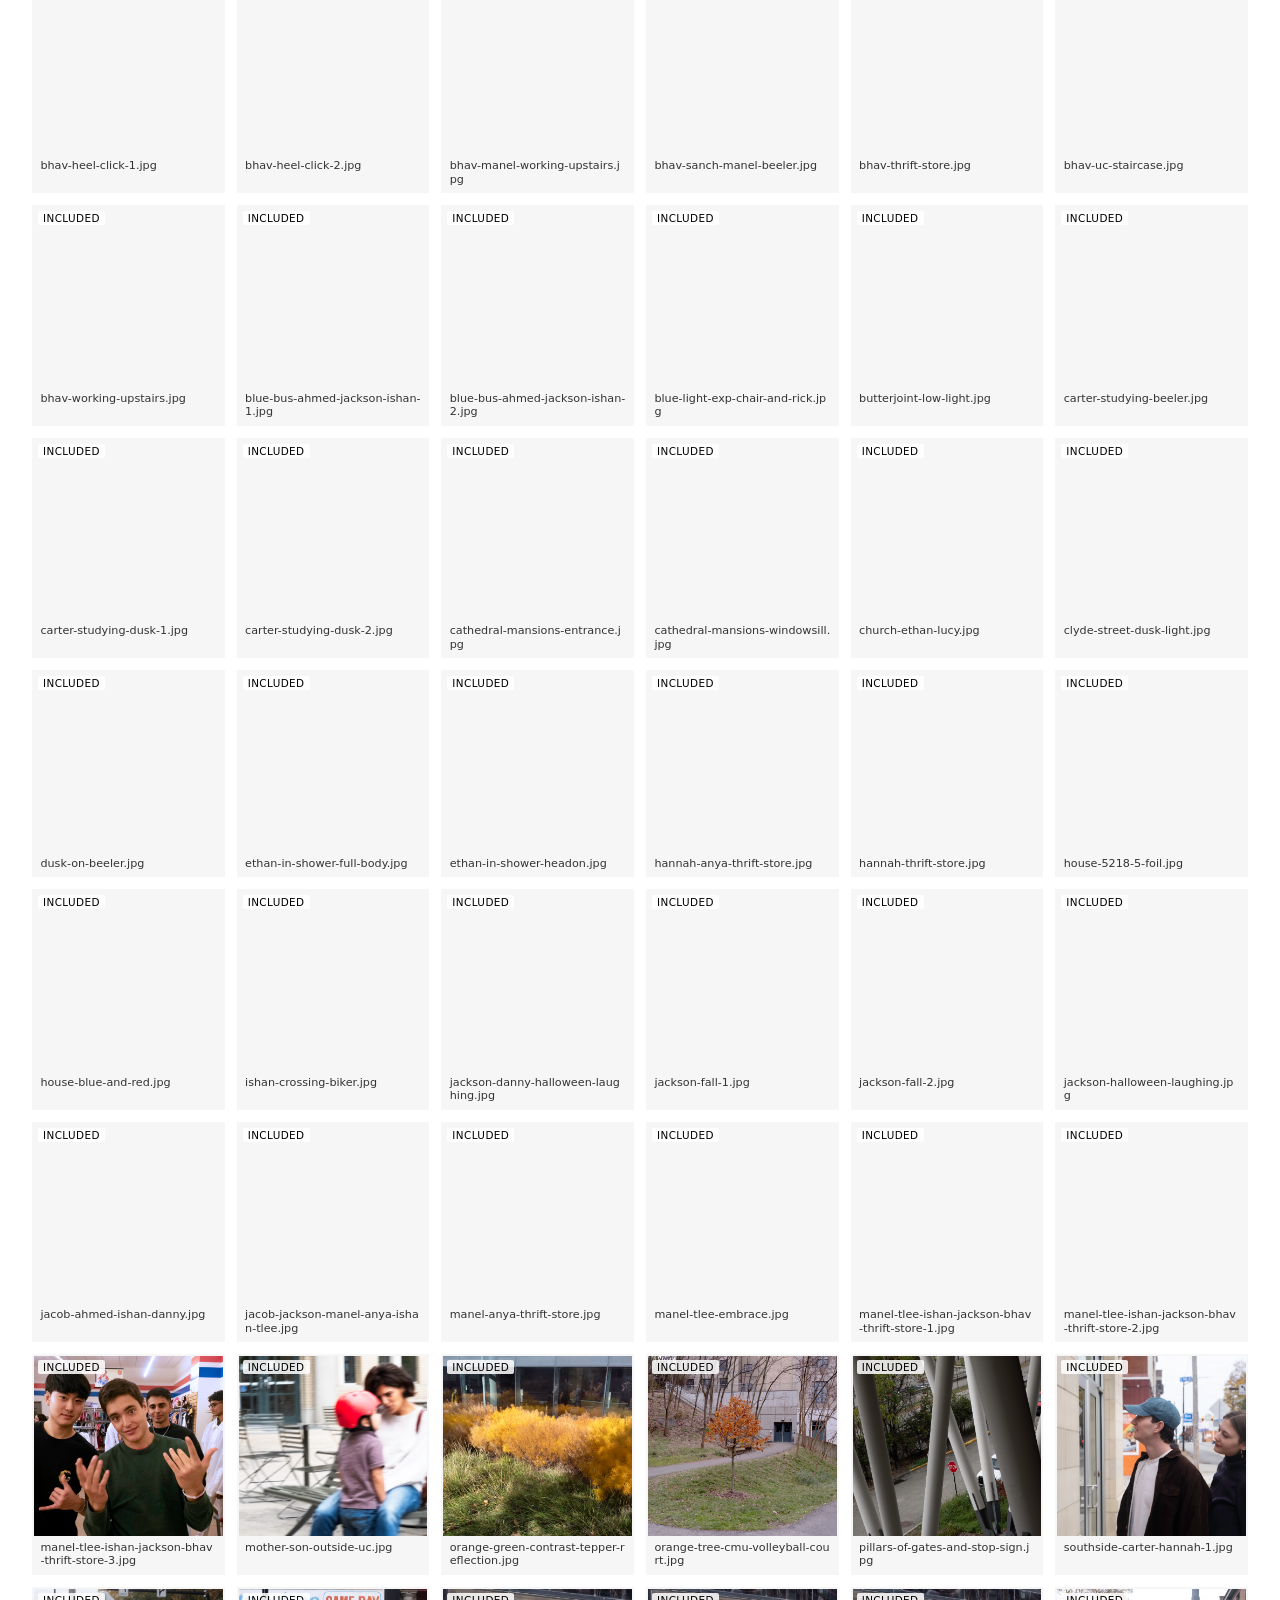
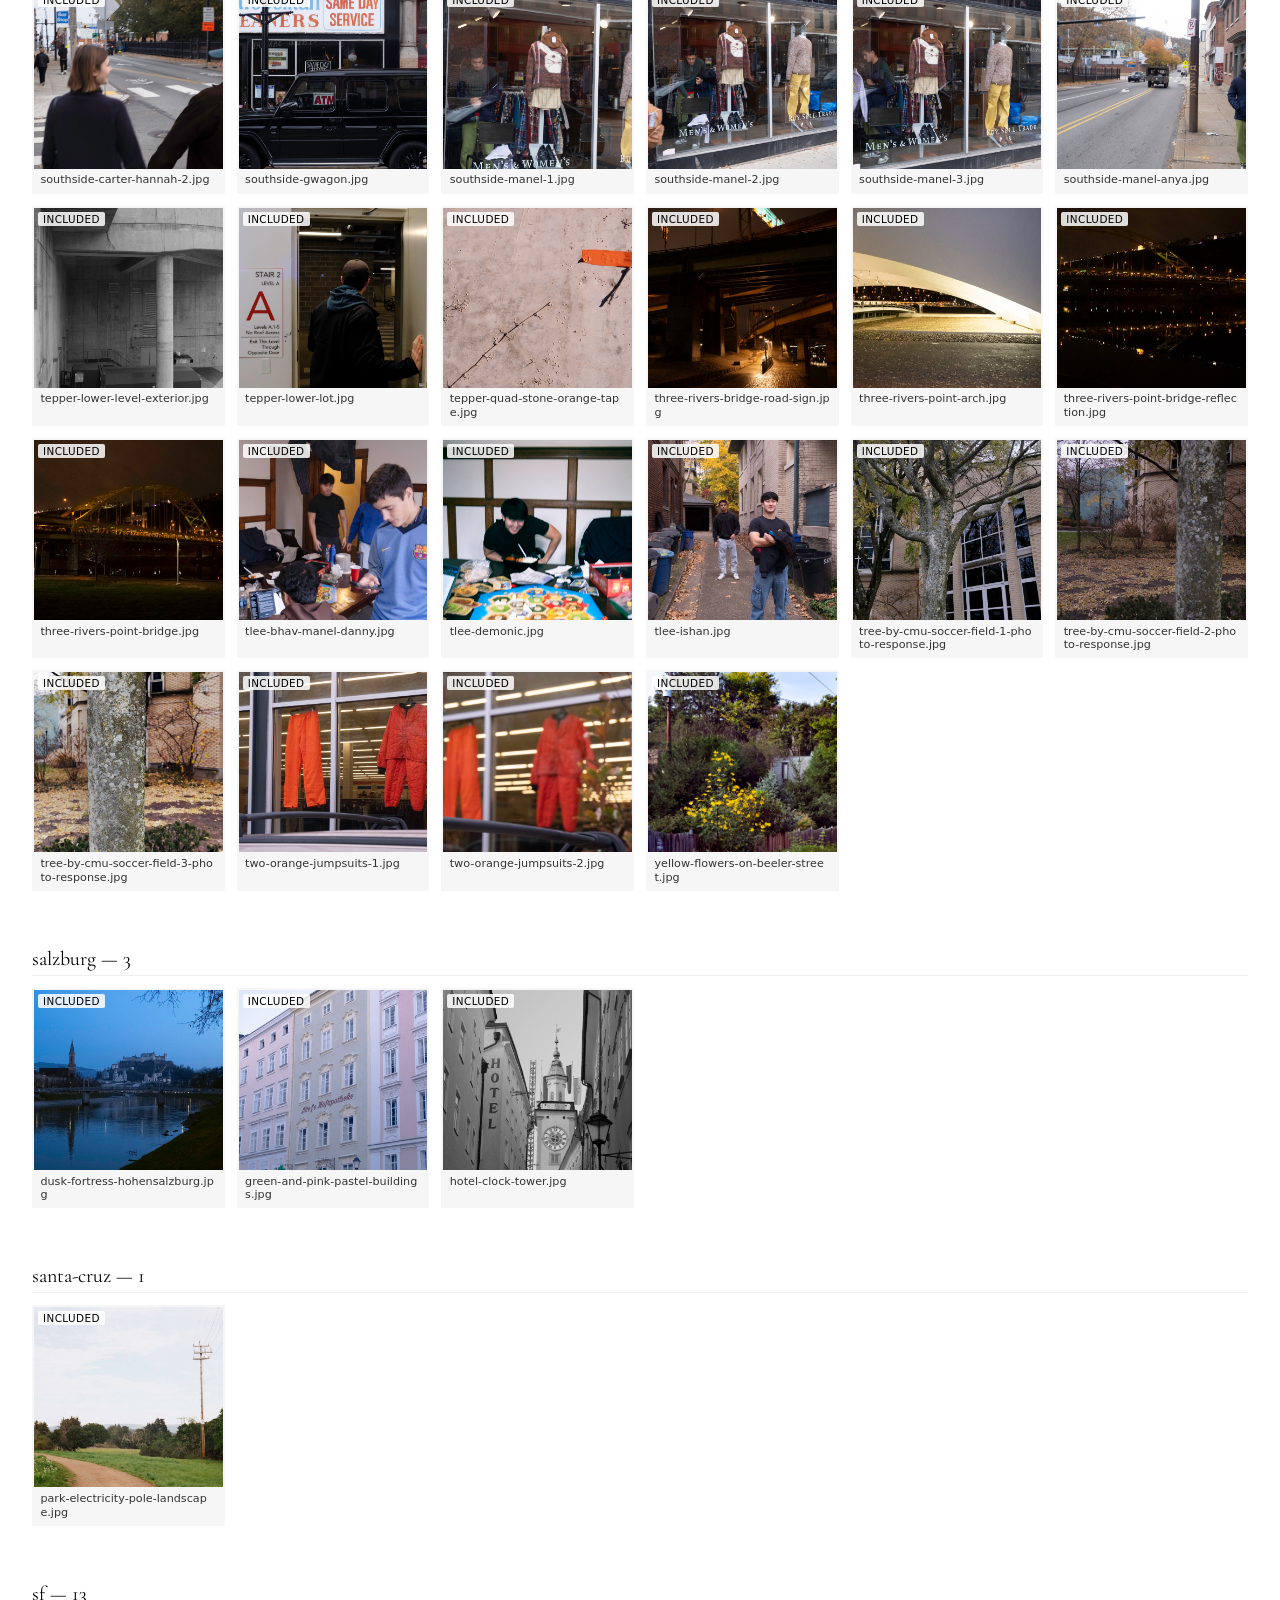
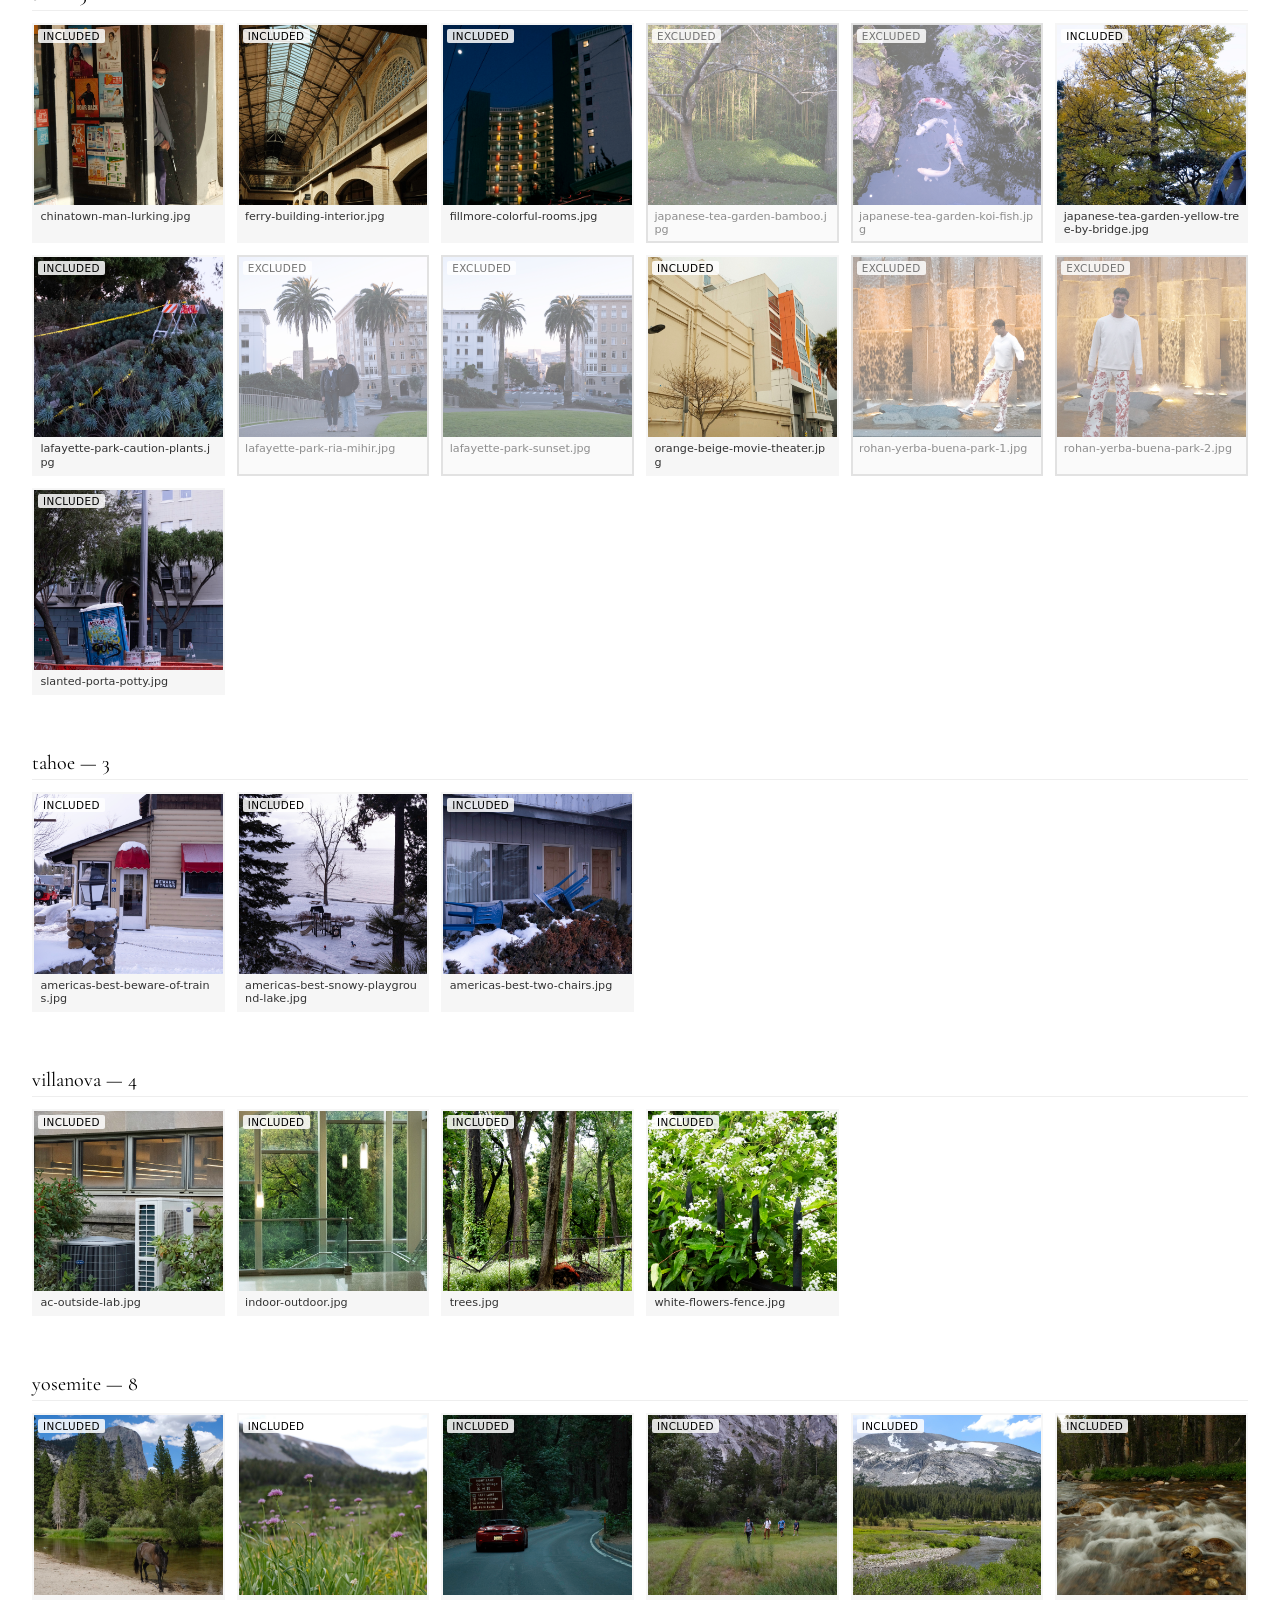
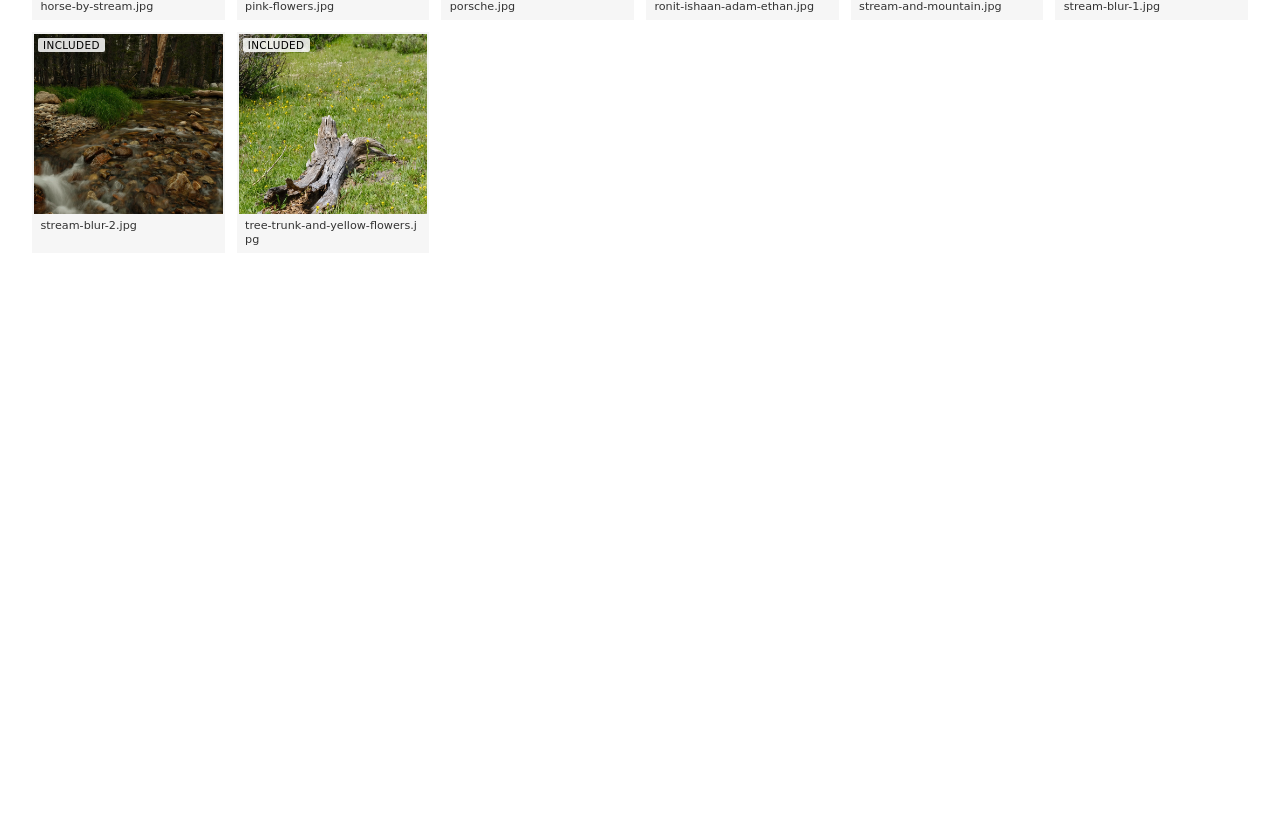
==== commit b1c0a008: "debug.html: tappable per-file GitHub delete links Replaces the git rm command flow with a panel list" ====
--- a/debug.html
+++ b/debug.html
@@ -38,15 +38,27 @@
     .tile .status { position: absolute; top: 4px; left: 4px; background: rgba(255,255,255,0.85);
       font-size: 0.65rem; padding: 1px 5px; border-radius: 2px; text-transform: uppercase; letter-spacing: 0.04em; }
     .panel { position: fixed; bottom: 0; left: 0; right: 0; background: #fff; border-top: 1px solid #ddd;
-      padding: 0.75rem 1.5rem; box-shadow: 0 -4px 12px rgba(0,0,0,0.05); display: flex; gap: 1rem; align-items: center; }
-    .panel .count { font-family: "Cormorant Garamond", Georgia, serif; font-size: 1.1rem; min-width: 7rem; }
-    .panel textarea { flex: 1; font-family: ui-monospace, SFMono-Regular, Menlo, monospace;
-      font-size: 0.75rem; padding: 0.4rem; border: 1px solid #ddd; resize: vertical; min-height: 2.2rem; max-height: 8rem; }
-    .panel button { font-family: inherit; font-size: 0.85rem; padding: 0.4rem 0.8rem; cursor: pointer;
-      background: #000; color: #fff; border: none; }
-    .panel button:disabled { background: #ccc; cursor: default; }
+      padding: 0.75rem 1rem; box-shadow: 0 -4px 12px rgba(0,0,0,0.05); max-height: 55vh; display: flex;
+      flex-direction: column; gap: 0.5rem; }
+    .panel-bar { display: flex; gap: 0.75rem; align-items: center; flex-wrap: wrap; }
+    .panel .count { font-family: "Cormorant Garamond", Georgia, serif; font-size: 1.1rem; min-width: 6rem; }
+    .panel button, .panel a.btn { font-family: inherit; font-size: 0.85rem; padding: 0.4rem 0.7rem;
+      cursor: pointer; background: #000; color: #fff; border: none; text-decoration: none;
+      display: inline-block; }
+    .panel button:disabled, .panel a.btn[aria-disabled="true"] { background: #ccc; cursor: default;
+      pointer-events: none; }
     .panel .clear { background: transparent; color: #555; }
-    main { padding-bottom: 8rem; }
+    .panel-list { overflow-y: auto; border-top: 1px solid #eee; padding-top: 0.4rem; }
+    .panel-list ul { list-style: none; padding: 0; margin: 0; font-size: 0.8rem; }
+    .panel-list li { display: flex; justify-content: space-between; align-items: center; gap: 0.5rem;
+      padding: 0.25rem 0; border-bottom: 1px dotted #eee; }
+    .panel-list .path { font-family: ui-monospace, SFMono-Regular, Menlo, monospace; word-break: break-all; }
+    .panel-list a { color: var(--danger); text-decoration: none; white-space: nowrap; font-size: 0.75rem; }
+    .panel-list a:hover { text-decoration: underline; }
+    .panel textarea { width: 100%; font-family: ui-monospace, SFMono-Regular, Menlo, monospace;
+      font-size: 0.7rem; padding: 0.4rem; border: 1px solid #ddd; resize: vertical; min-height: 2rem; }
+    details summary { cursor: pointer; font-size: 0.8rem; color: #555; }
+    main { padding-bottom: 60vh; }
   </style>
 </head>
 <body>
@@ -62,10 +74,18 @@
   </div>
   <main id="main"></main>
   <div class="panel">
-    <div class="count" id="count">0 marked</div>
-    <textarea id="rmcmd" readonly placeholder="Click photos above to mark them for deletion. The git rm command will appear here."></textarea>
-    <button id="copy" disabled>Copy</button>
-    <button id="clear" class="clear">Clear</button>
+    <div class="panel-bar">
+      <div class="count" id="count">0 marked</div>
+      <button id="clear" class="clear">Clear marks</button>
+      <button id="copy" disabled>Copy paths</button>
+    </div>
+    <div class="panel-list" id="panellist">
+      <em style="color:#888;font-size:0.85rem;">Tap photos above to mark them for deletion.</em>
+    </div>
+    <details>
+      <summary>Show as copyable list / git rm command</summary>
+      <textarea id="rmcmd" readonly rows="3"></textarea>
+    </details>
   </div>
 
   <script>
@@ -169,12 +189,39 @@
       }
     }
 
+    const REPO = 'rohansonecha/rohansonecha.github.io';
+    const DELETE_BRANCH = 'main';
+
+    function deleteUrl(path) {
+      return `https://github.com/${REPO}/delete/${DELETE_BRANCH}/${path}`;
+    }
+
     function updatePanel(marked) {
       const arr = [...marked].sort();
       document.getElementById('count').textContent = `${arr.length} marked`;
-      const cmd = arr.length
-        ? `git rm ${arr.map(shellQuote).join(' ')}`
-        : '';
+      const list = document.getElementById('panellist');
+      if (arr.length === 0) {
+        list.innerHTML = `<em style="color:#888;font-size:0.85rem;">Tap photos above to mark them for deletion.</em>`;
+      } else {
+        const ul = document.createElement('ul');
+        for (const path of arr) {
+          const li = document.createElement('li');
+          const span = document.createElement('span');
+          span.className = 'path';
+          span.textContent = path;
+          const a = document.createElement('a');
+          a.href = deleteUrl(path);
+          a.target = '_blank';
+          a.rel = 'noopener';
+          a.textContent = 'Delete on GitHub →';
+          li.appendChild(span);
+          li.appendChild(a);
+          ul.appendChild(li);
+        }
+        list.innerHTML = '';
+        list.appendChild(ul);
+      }
+      const cmd = arr.length ? `git rm ${arr.map(shellQuote).join(' ')}` : '';
       document.getElementById('rmcmd').value = cmd;
       document.getElementById('copy').disabled = arr.length === 0;
     }
@@ -207,9 +254,12 @@
       updatePanel(marked);
 
       document.getElementById('copy').addEventListener('click', () => {
-        const ta = document.getElementById('rmcmd');
-        ta.select();
-        navigator.clipboard.writeText(ta.value).catch(() => document.execCommand('copy'));
+        const paths = [...marked].sort().join('\n');
+        navigator.clipboard.writeText(paths).catch(() => {
+          const ta = document.getElementById('rmcmd');
+          ta.select();
+          document.execCommand('copy');
+        });
       });
       document.getElementById('clear').addEventListener('click', () => {
         marked.clear();
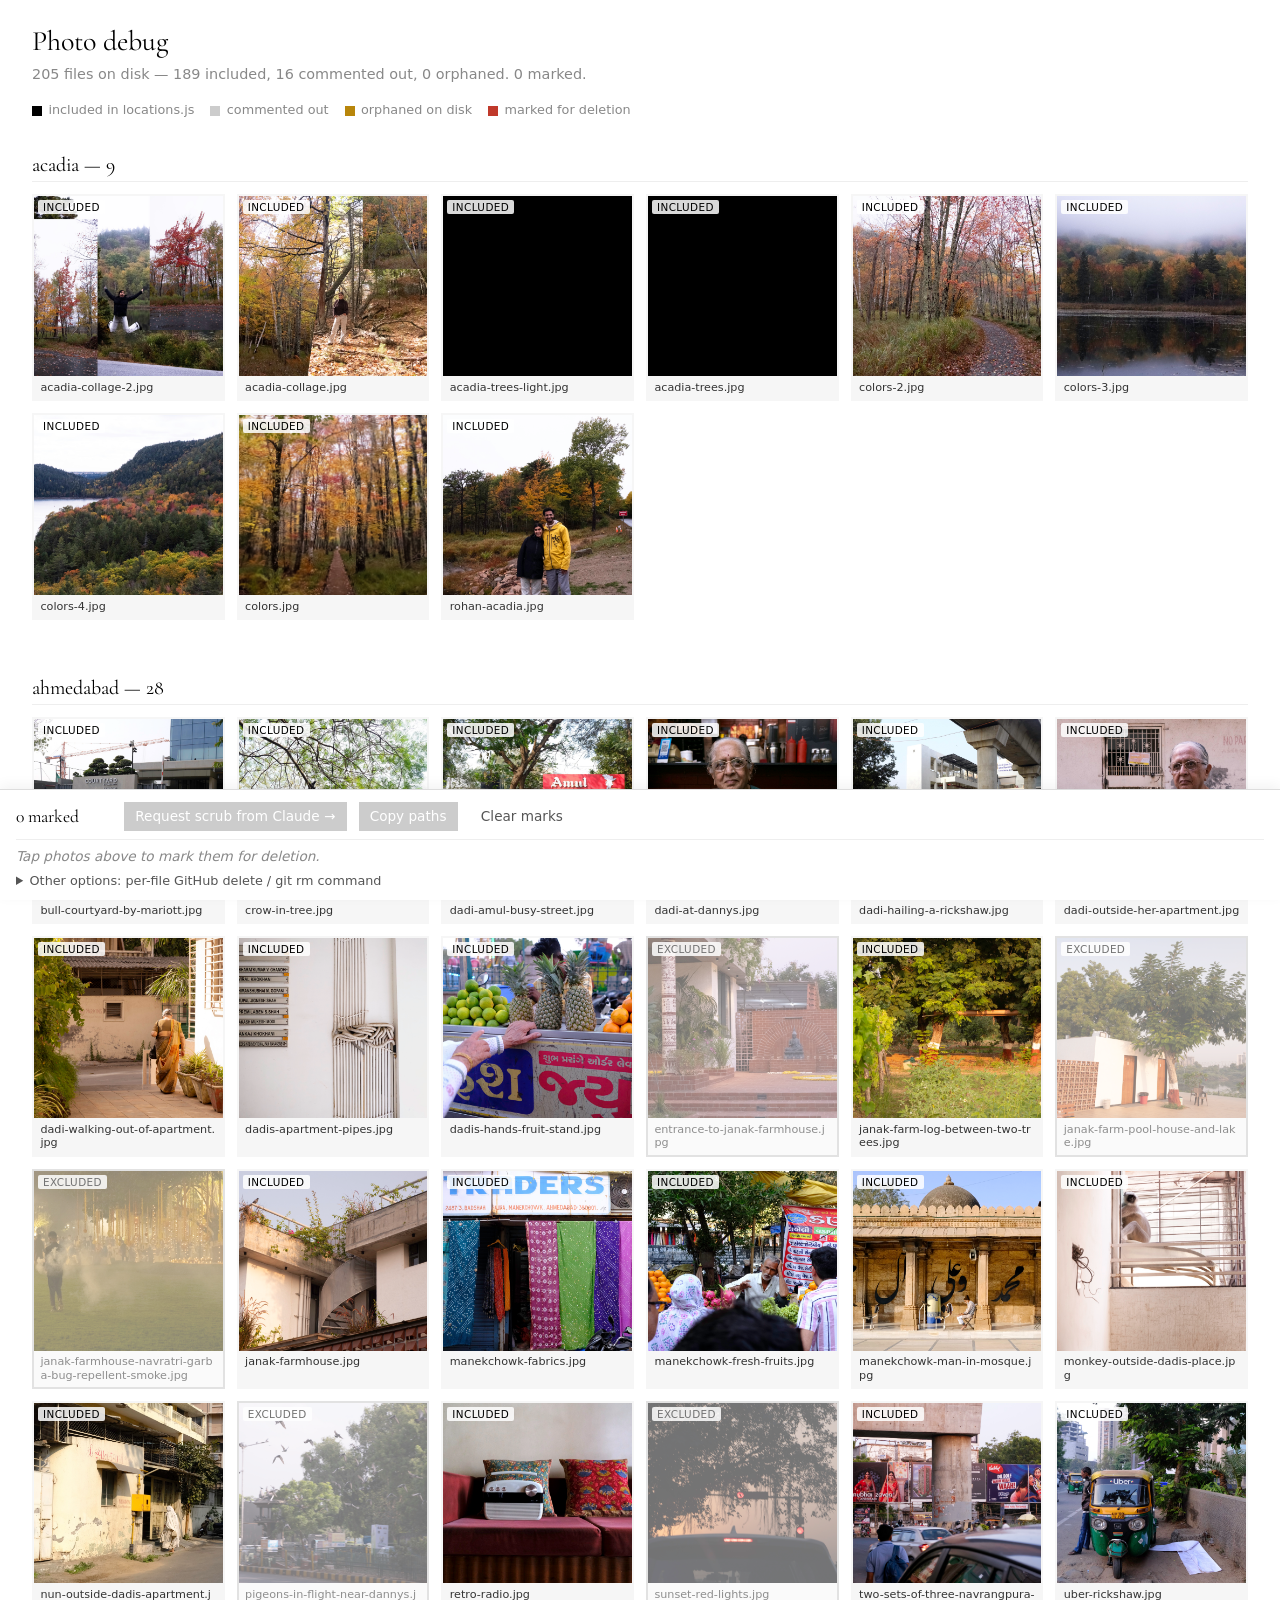
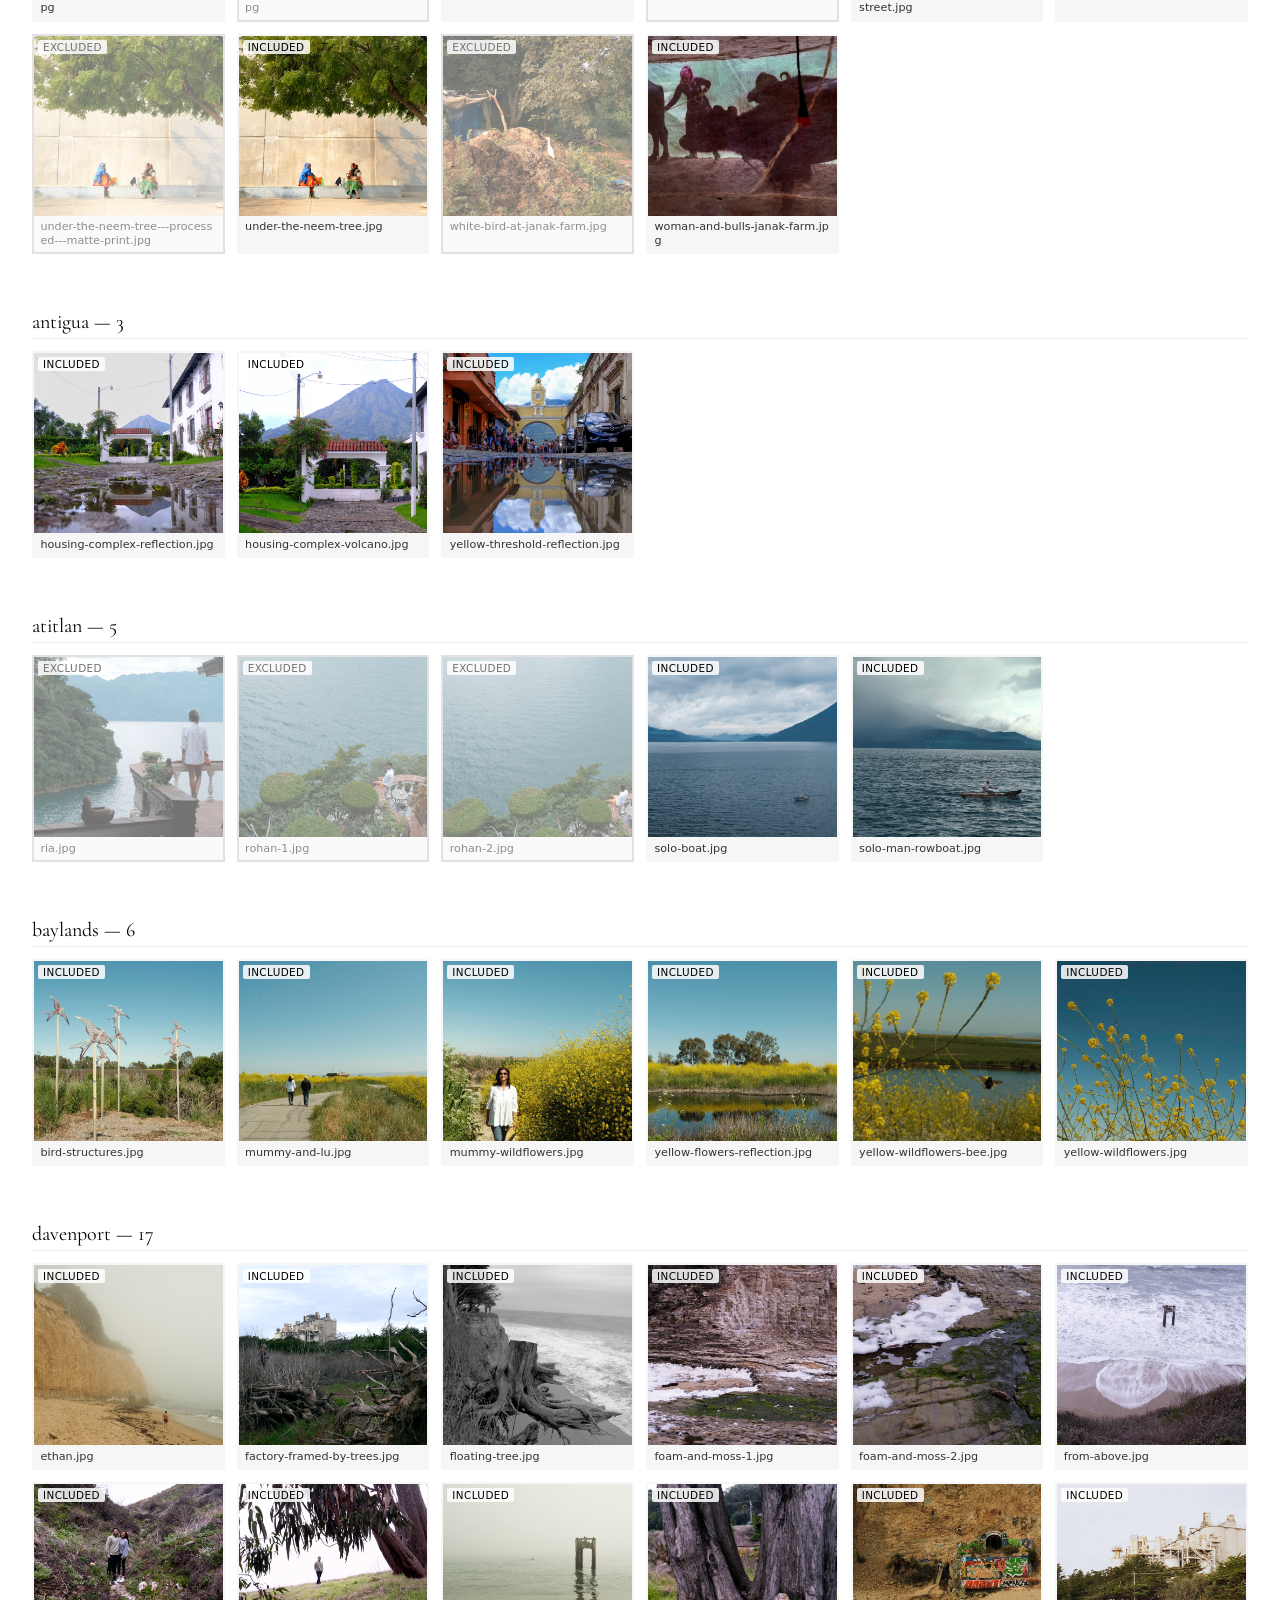
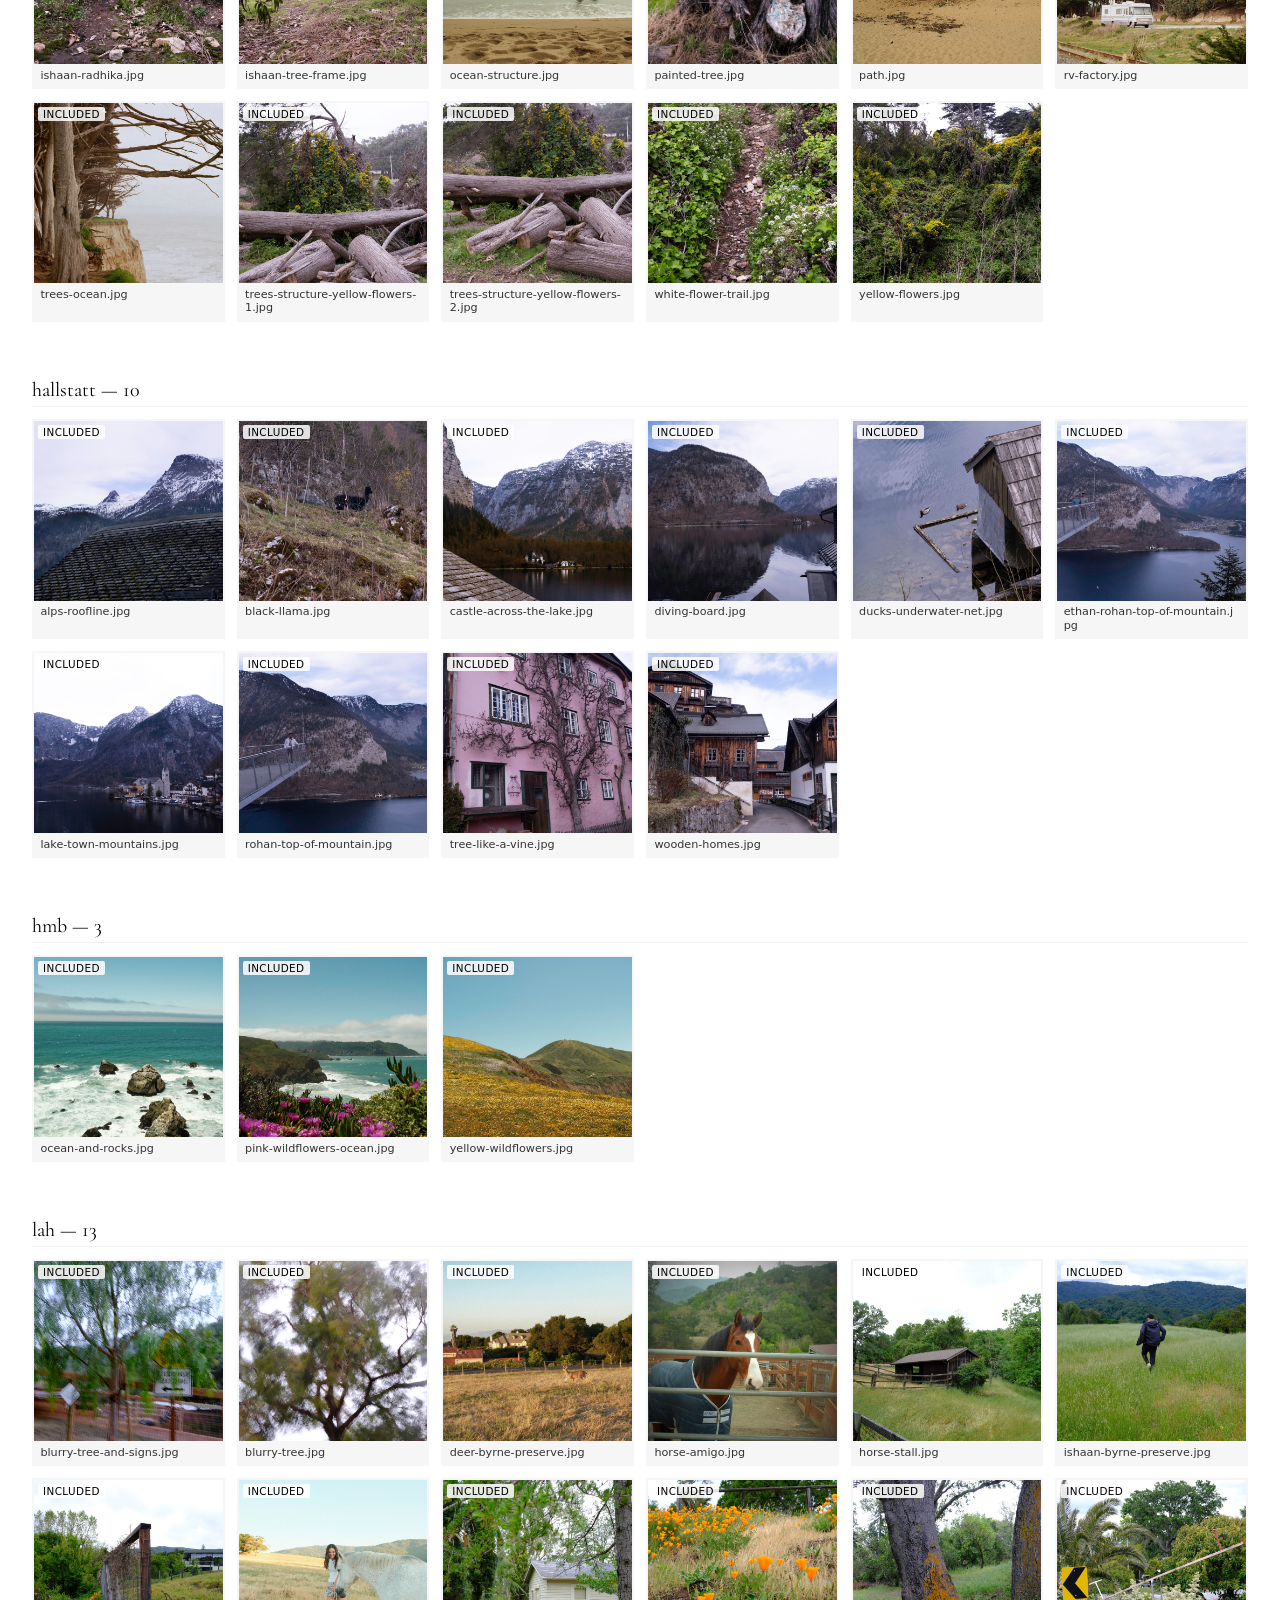
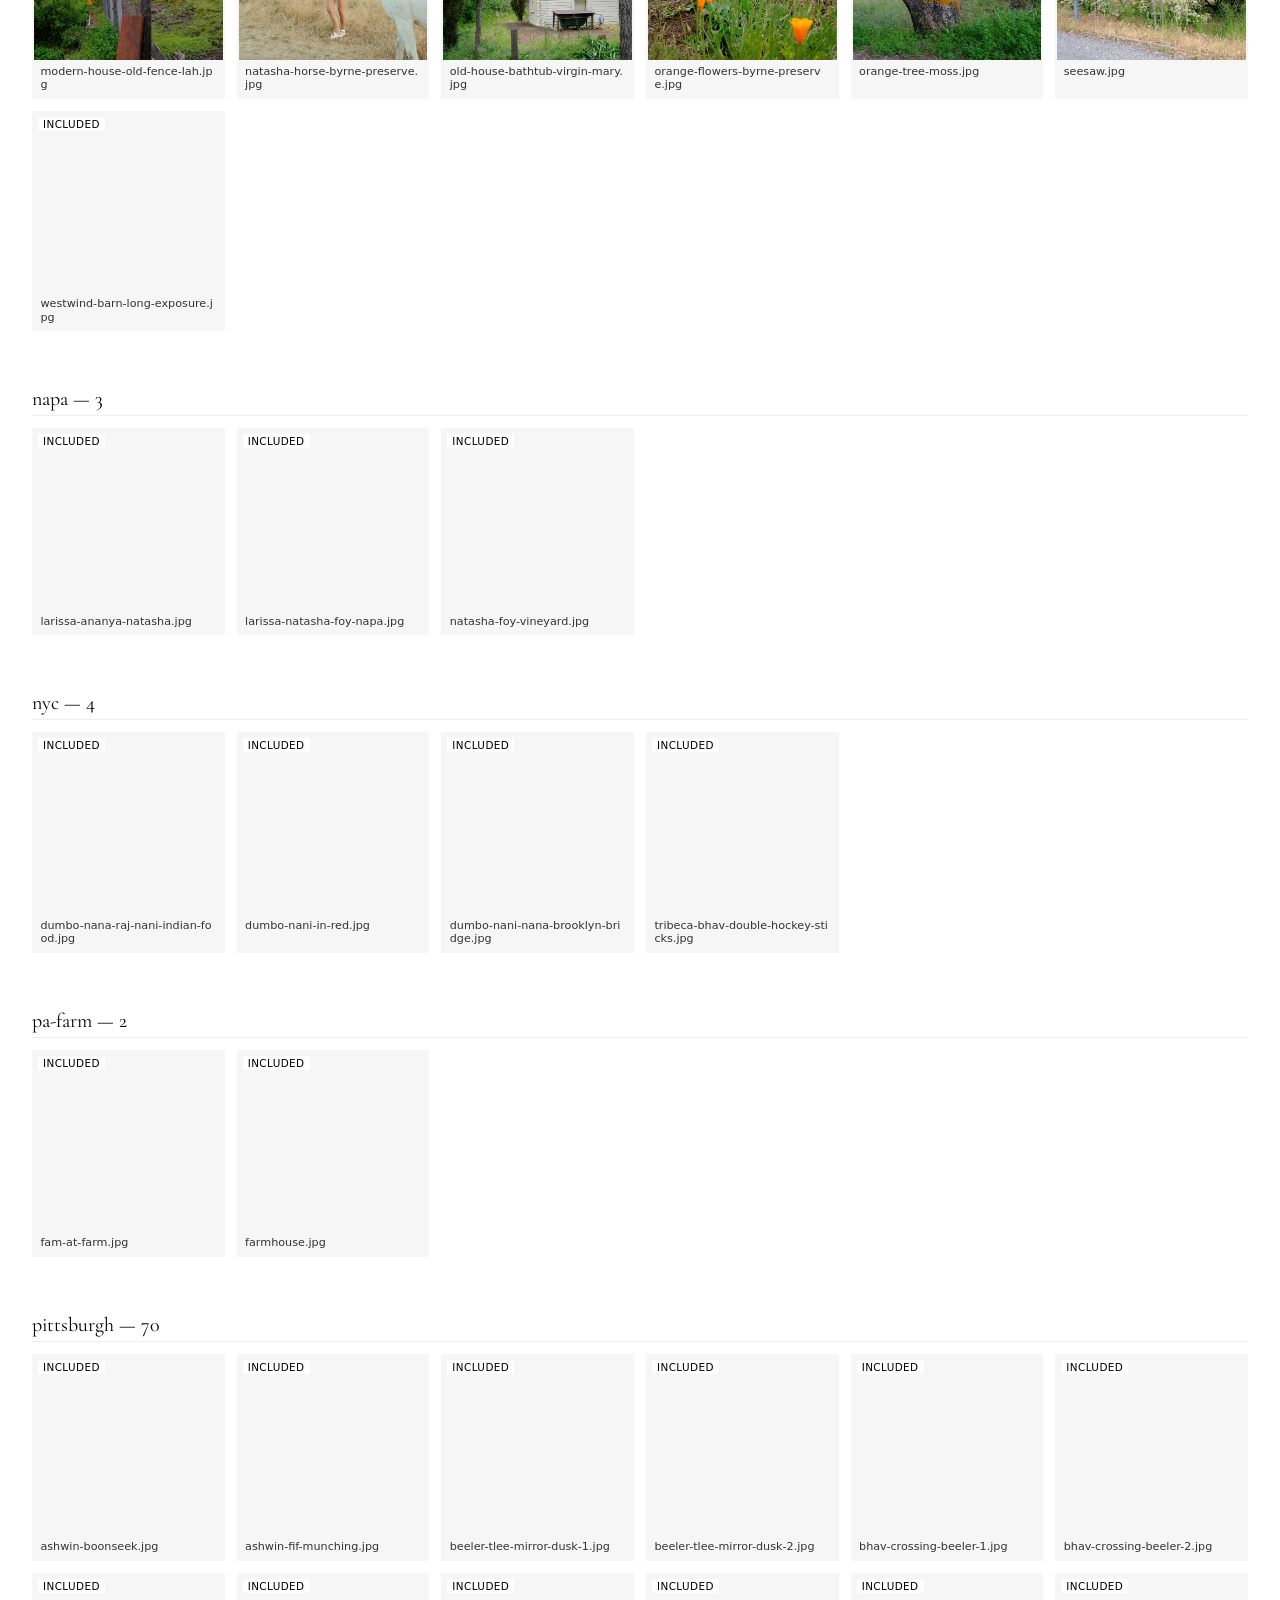
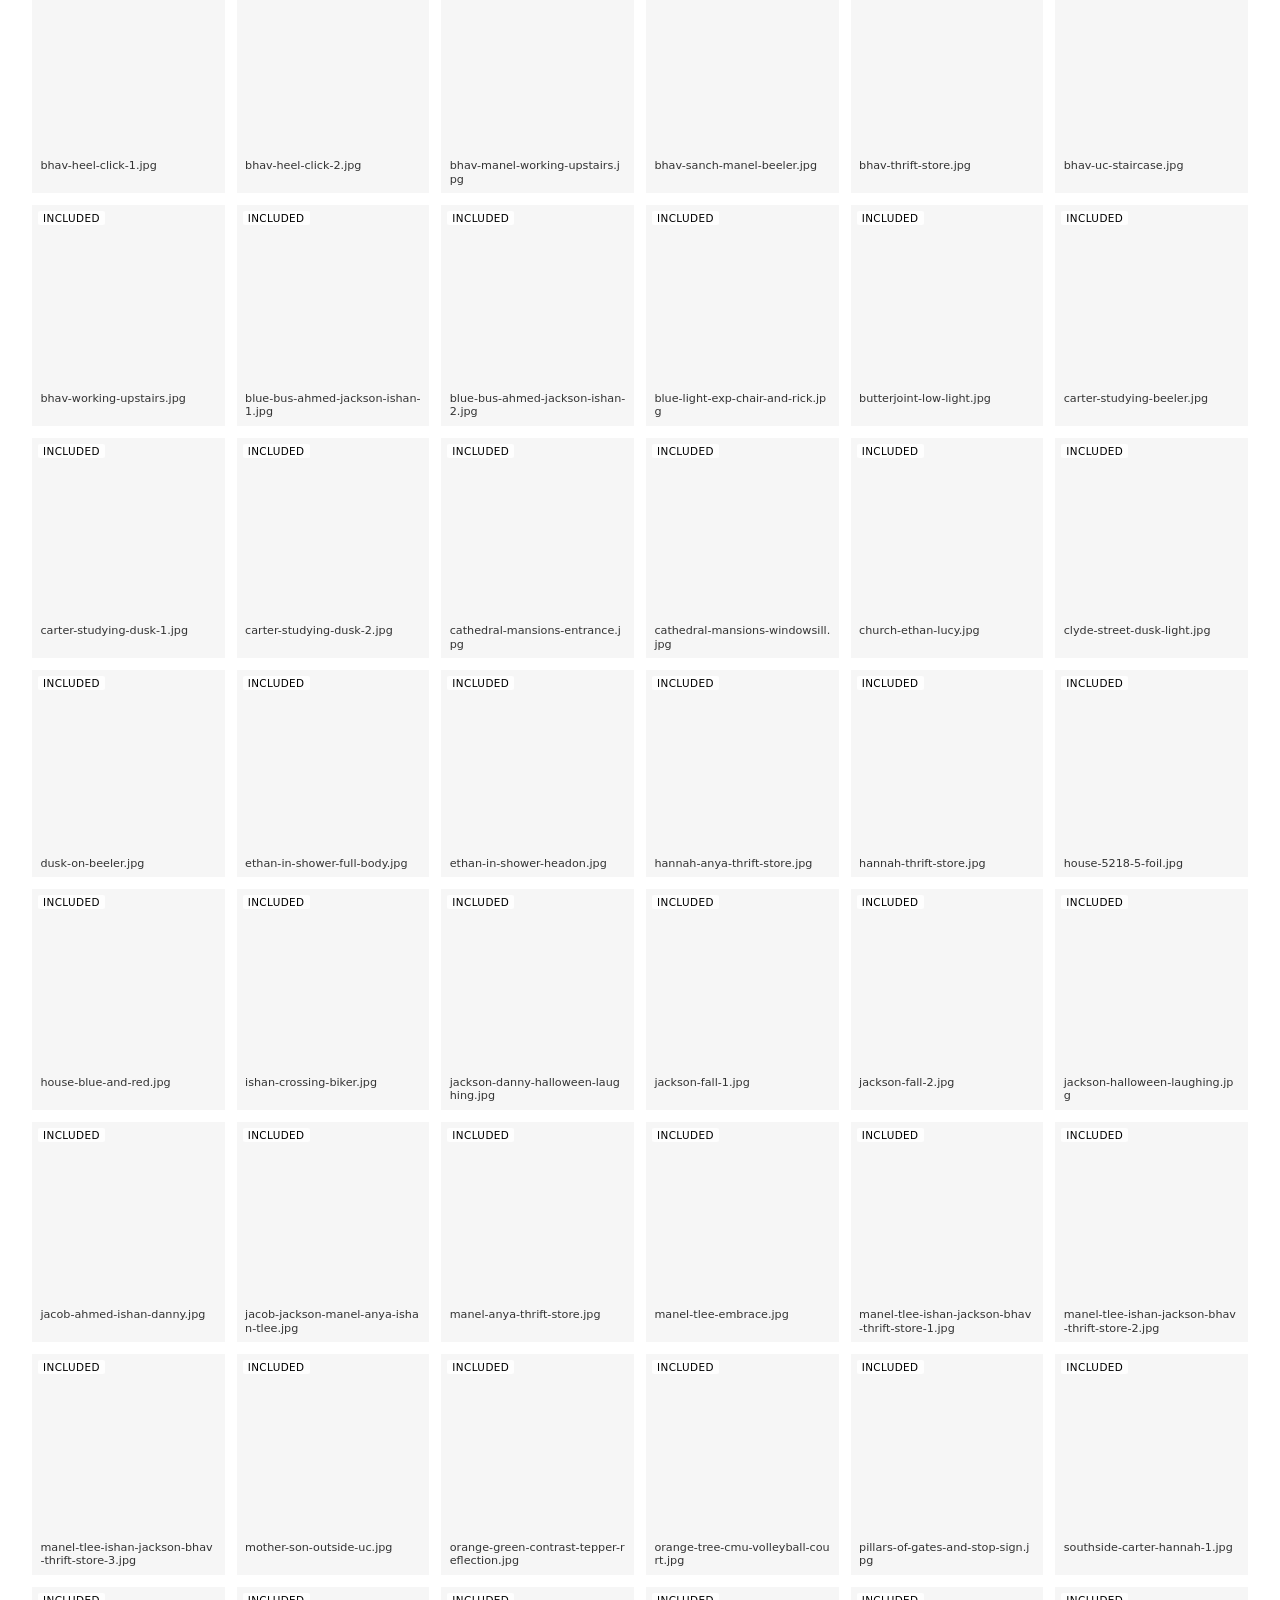
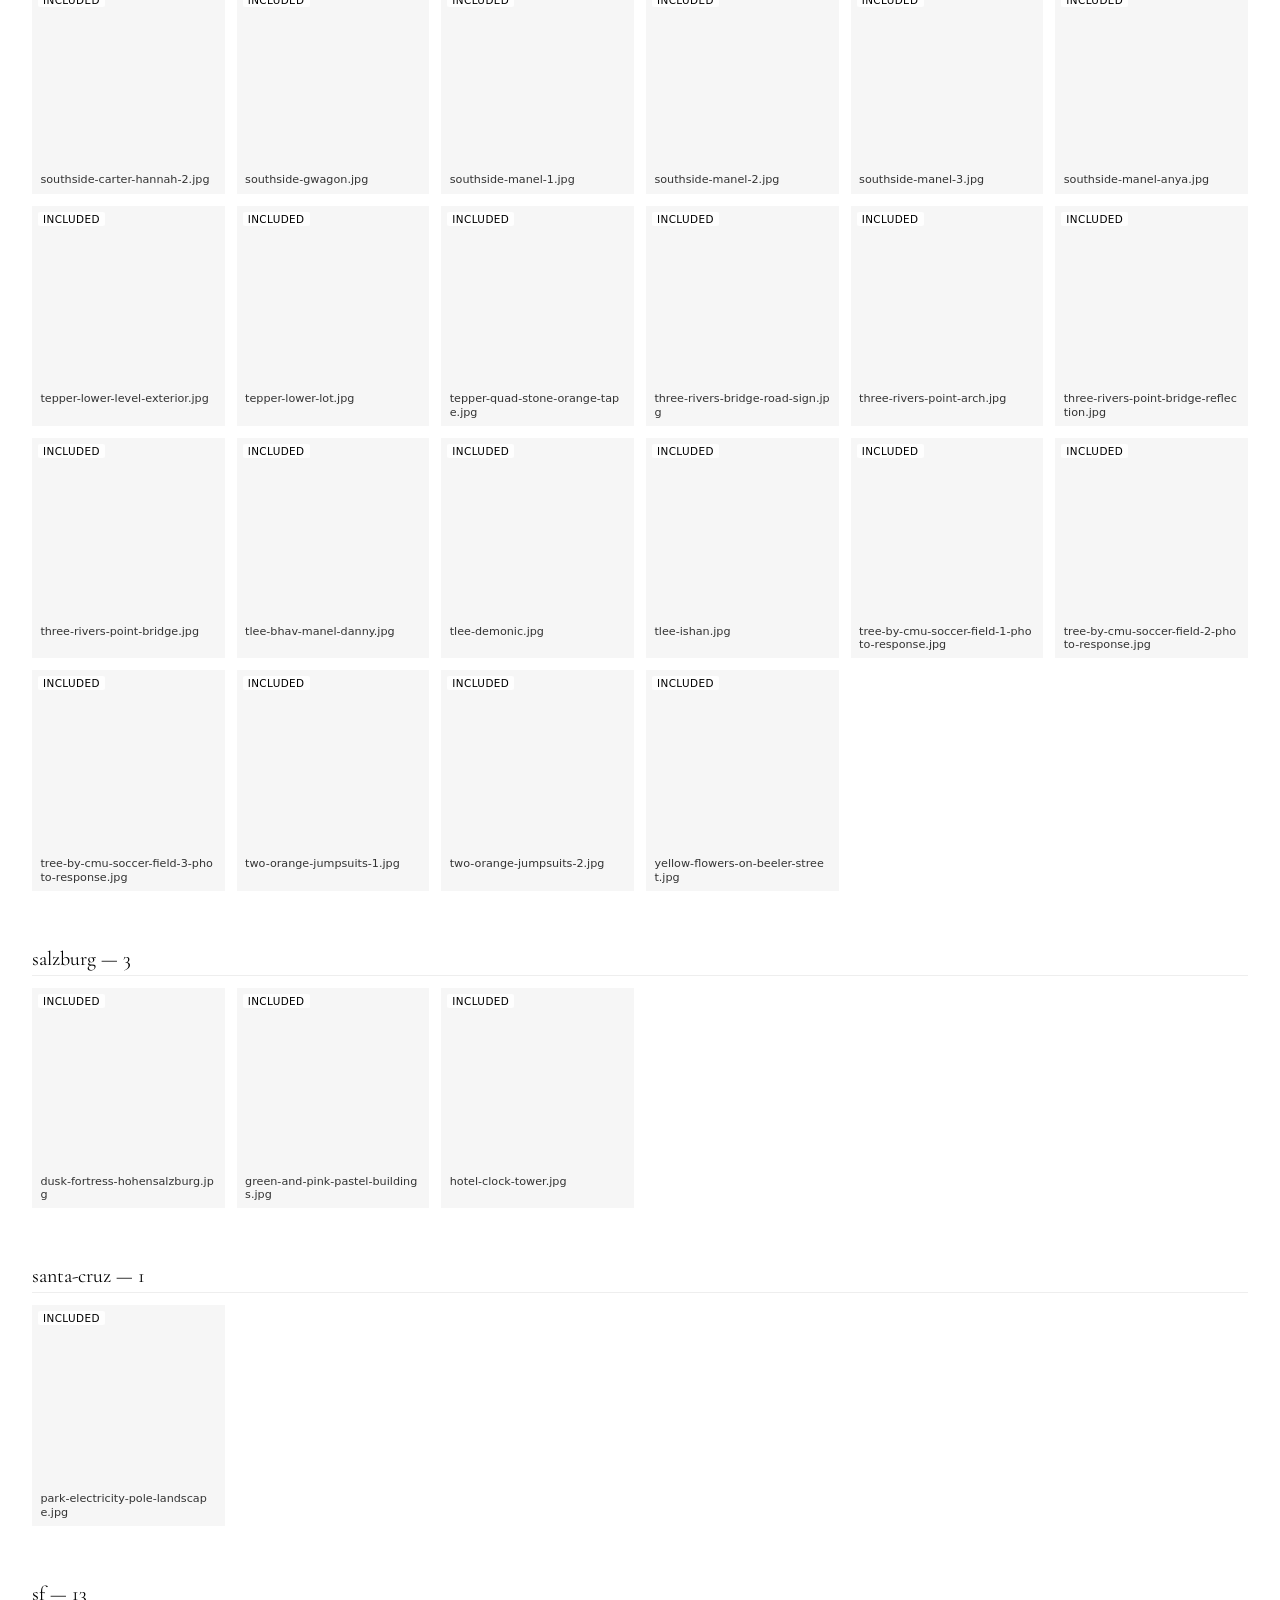
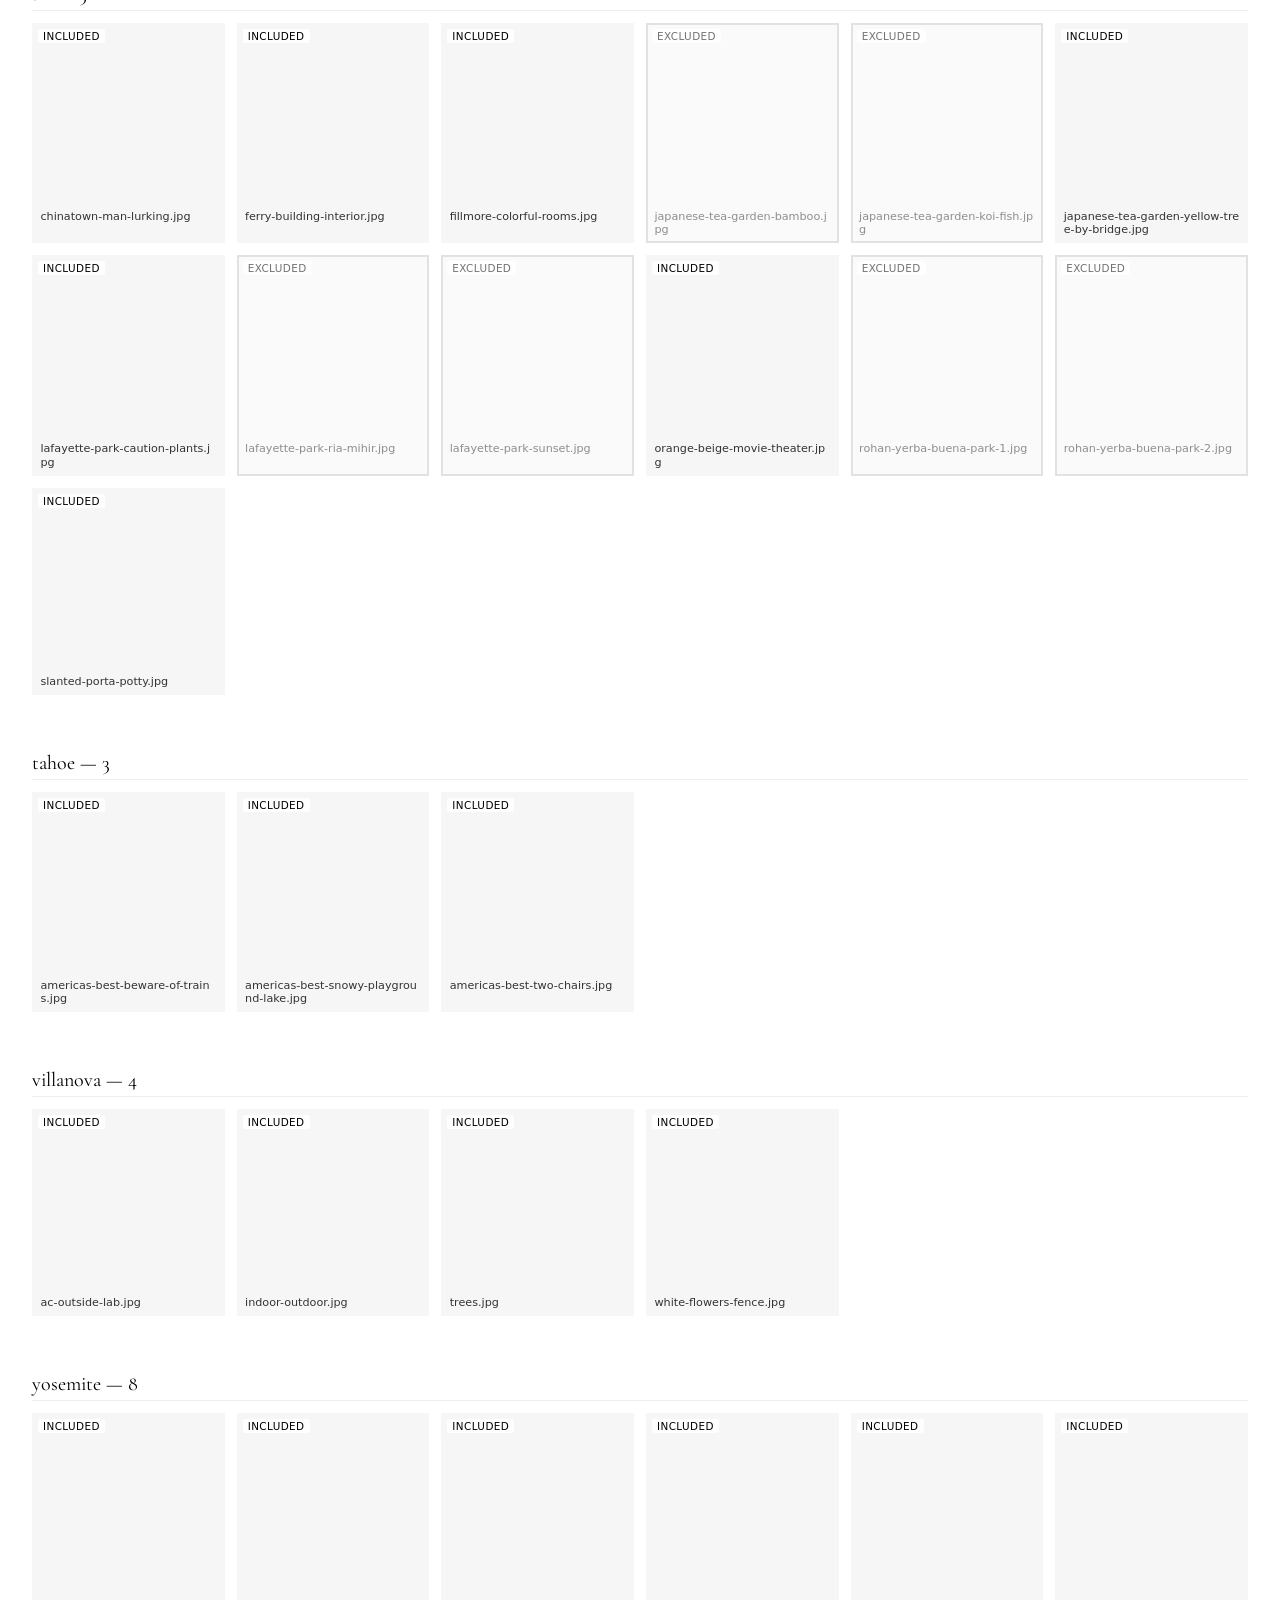
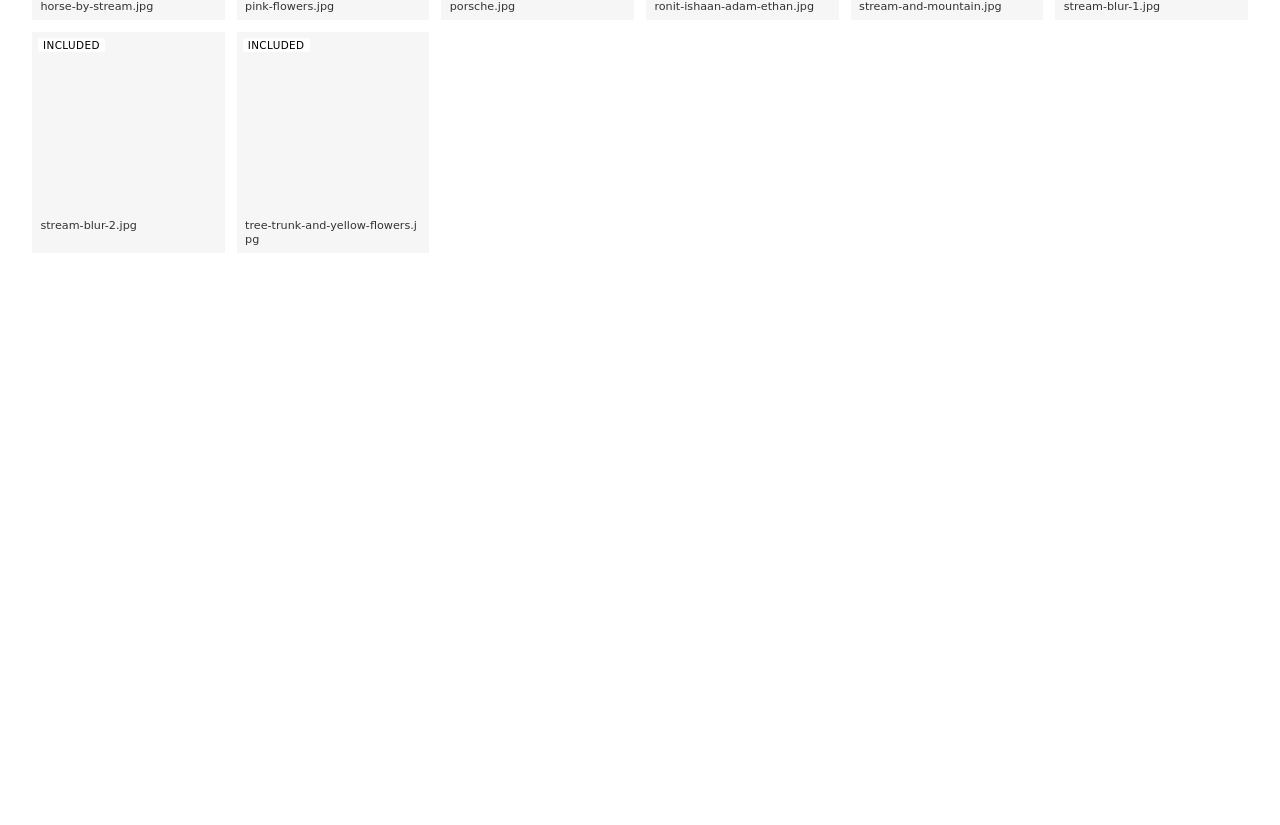
==== commit 3ab2c0f9: "debug.html: add "Request scrub from Claude" issue handoff Primary action in the panel is now a tappa" ====
--- a/debug.html
+++ b/debug.html
@@ -76,14 +76,16 @@
   <div class="panel">
     <div class="panel-bar">
       <div class="count" id="count">0 marked</div>
+      <a id="submit" class="btn" aria-disabled="true" target="_blank" rel="noopener">Request scrub from Claude →</a>
+      <button id="copy" disabled>Copy paths</button>
       <button id="clear" class="clear">Clear marks</button>
-      <button id="copy" disabled>Copy paths</button>
     </div>
     <div class="panel-list" id="panellist">
       <em style="color:#888;font-size:0.85rem;">Tap photos above to mark them for deletion.</em>
     </div>
     <details>
-      <summary>Show as copyable list / git rm command</summary>
+      <summary>Other options: per-file GitHub delete / git rm command</summary>
+      <div id="perfile" style="margin: 0.4rem 0;"></div>
       <textarea id="rmcmd" readonly rows="3"></textarea>
     </details>
   </div>
@@ -196,34 +198,68 @@
       return `https://github.com/${REPO}/delete/${DELETE_BRANCH}/${path}`;
     }
 
+    function issueUrl(paths) {
+      const title = `Scrub ${paths.length} photo${paths.length === 1 ? '' : 's'}`;
+      const body = [
+        '@claude please scrub these photos.',
+        '',
+        'For each path below: delete the image file from the repo, remove its entry from `locations.js`, then regenerate `images-manifest.json` (run `./regen-manifest.sh`). Do everything in a single commit on `main`.',
+        '',
+        ...paths.map((p) => `- ${p}`),
+        '',
+        '_(Filed from /debug.html)_',
+      ].join('\n');
+      return `https://github.com/${REPO}/issues/new?title=${encodeURIComponent(title)}&body=${encodeURIComponent(body)}`;
+    }
+
     function updatePanel(marked) {
       const arr = [...marked].sort();
       document.getElementById('count').textContent = `${arr.length} marked`;
       const list = document.getElementById('panellist');
+      const perfile = document.getElementById('perfile');
       if (arr.length === 0) {
         list.innerHTML = `<em style="color:#888;font-size:0.85rem;">Tap photos above to mark them for deletion.</em>`;
+        perfile.innerHTML = '';
       } else {
-        const ul = document.createElement('ul');
+        const plain = document.createElement('ul');
+        const links = document.createElement('ul');
         for (const path of arr) {
           const li = document.createElement('li');
           const span = document.createElement('span');
           span.className = 'path';
           span.textContent = path;
+          li.appendChild(span);
+          plain.appendChild(li);
+
+          const li2 = document.createElement('li');
+          const span2 = document.createElement('span');
+          span2.className = 'path';
+          span2.textContent = path;
           const a = document.createElement('a');
           a.href = deleteUrl(path);
           a.target = '_blank';
           a.rel = 'noopener';
           a.textContent = 'Delete on GitHub →';
-          li.appendChild(span);
-          li.appendChild(a);
-          ul.appendChild(li);
+          li2.appendChild(span2);
+          li2.appendChild(a);
+          links.appendChild(li2);
         }
         list.innerHTML = '';
-        list.appendChild(ul);
+        list.appendChild(plain);
+        perfile.innerHTML = '';
+        perfile.appendChild(links);
       }
       const cmd = arr.length ? `git rm ${arr.map(shellQuote).join(' ')}` : '';
       document.getElementById('rmcmd').value = cmd;
       document.getElementById('copy').disabled = arr.length === 0;
+      const submit = document.getElementById('submit');
+      if (arr.length) {
+        submit.href = issueUrl(arr);
+        submit.setAttribute('aria-disabled', 'false');
+      } else {
+        submit.removeAttribute('href');
+        submit.setAttribute('aria-disabled', 'true');
+      }
     }
 
     function updateSummary(files, status, marked) {
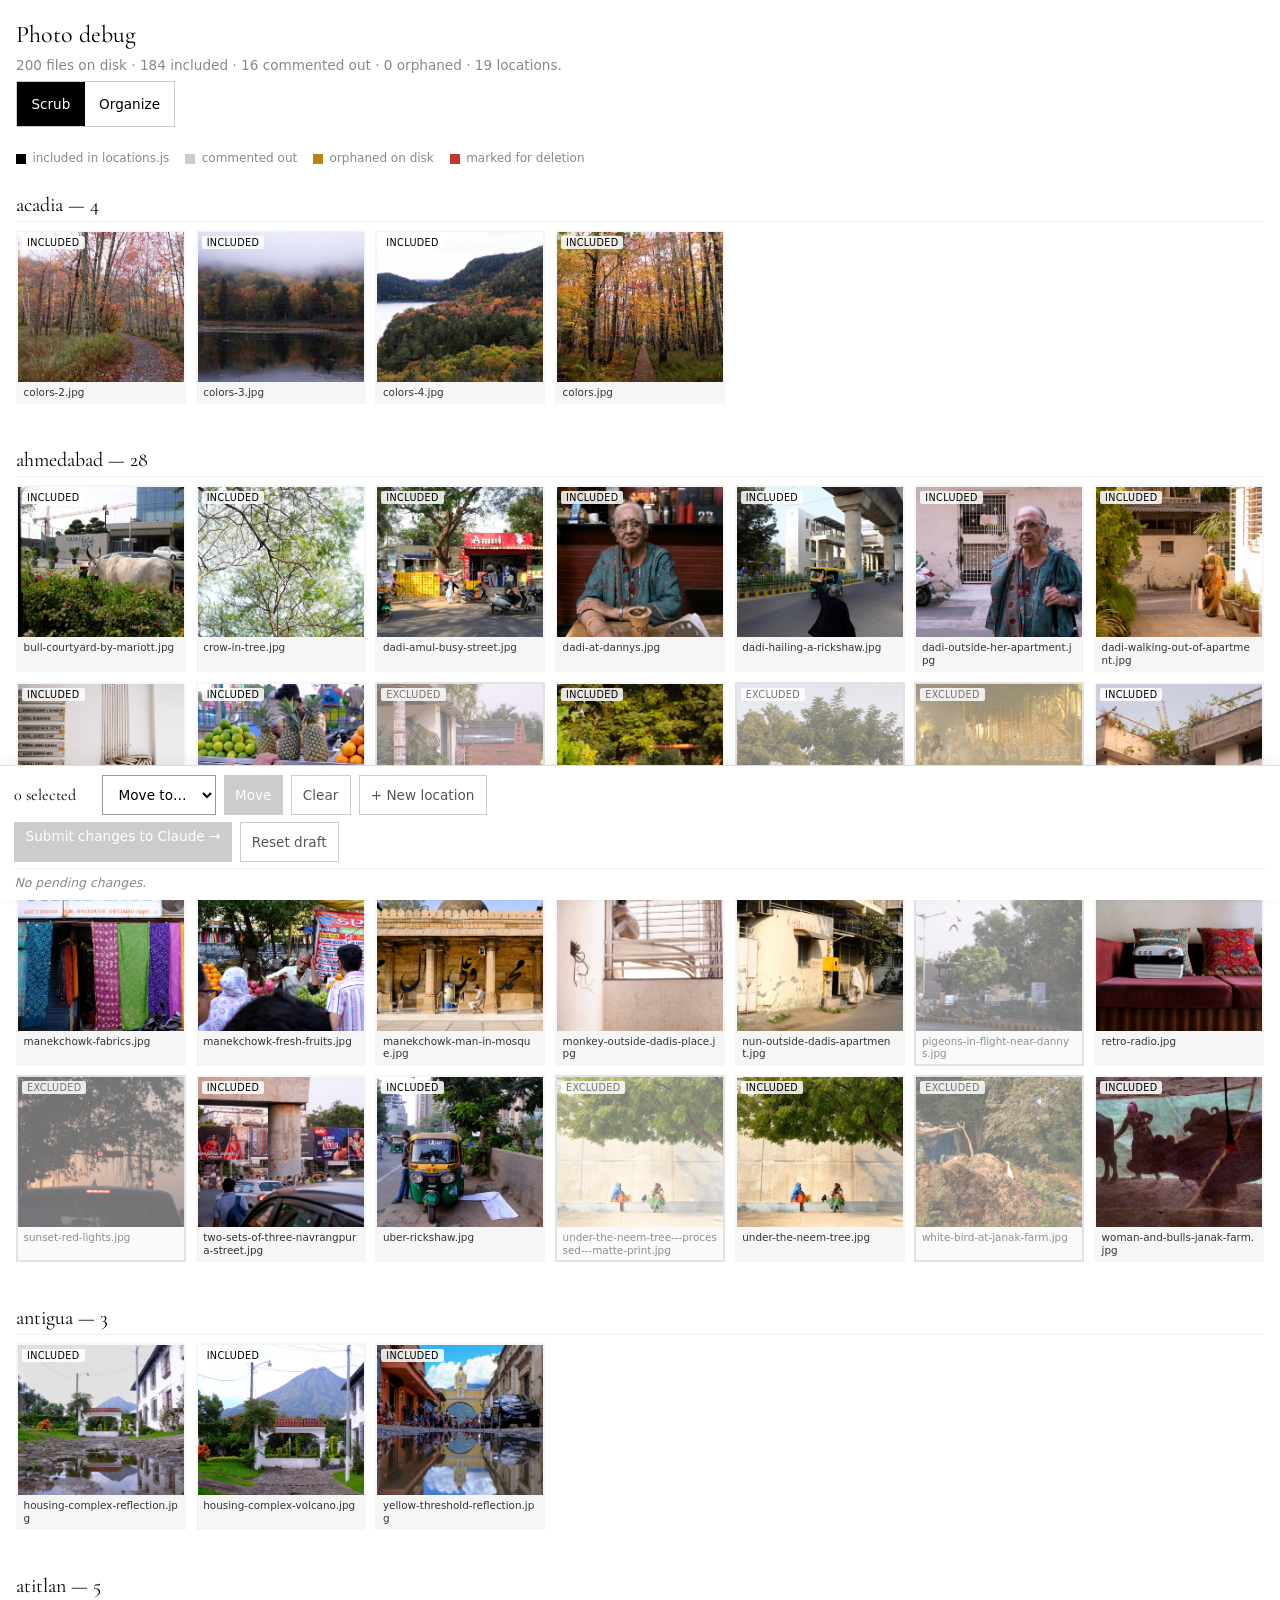
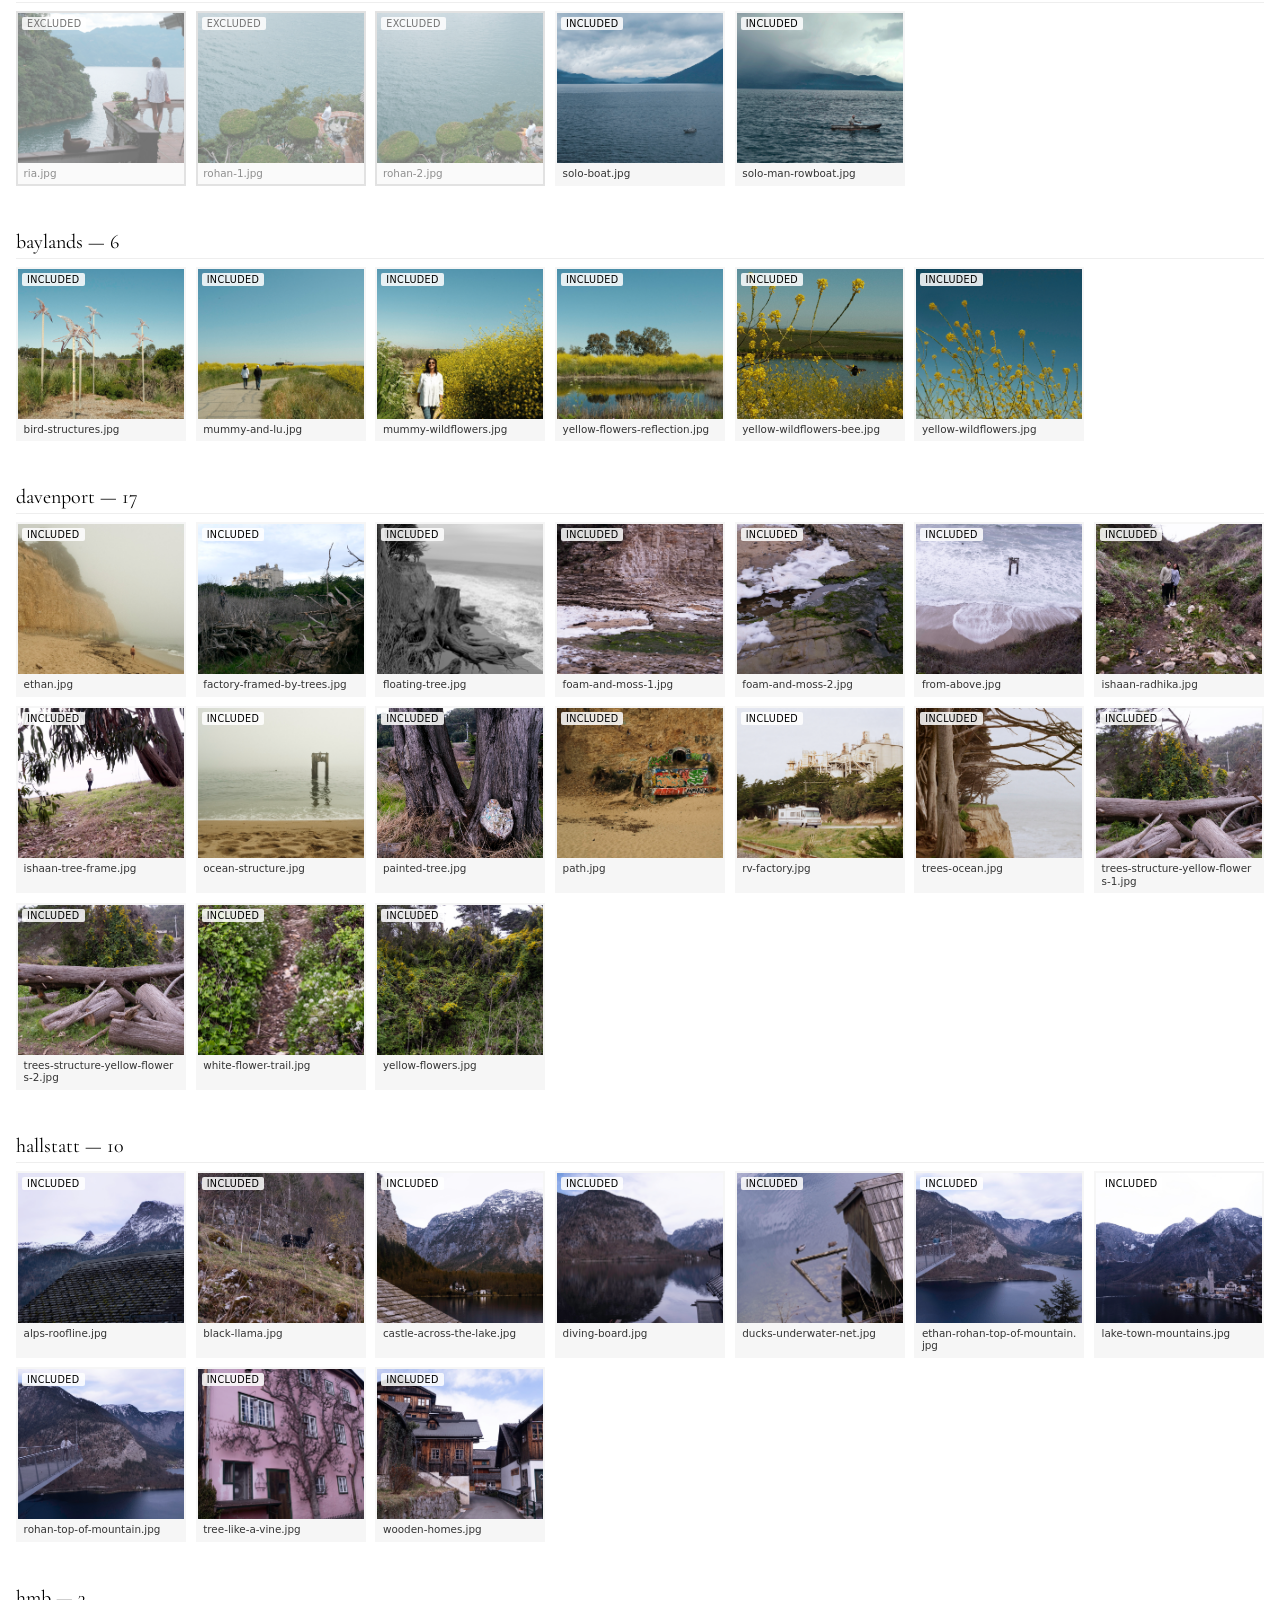
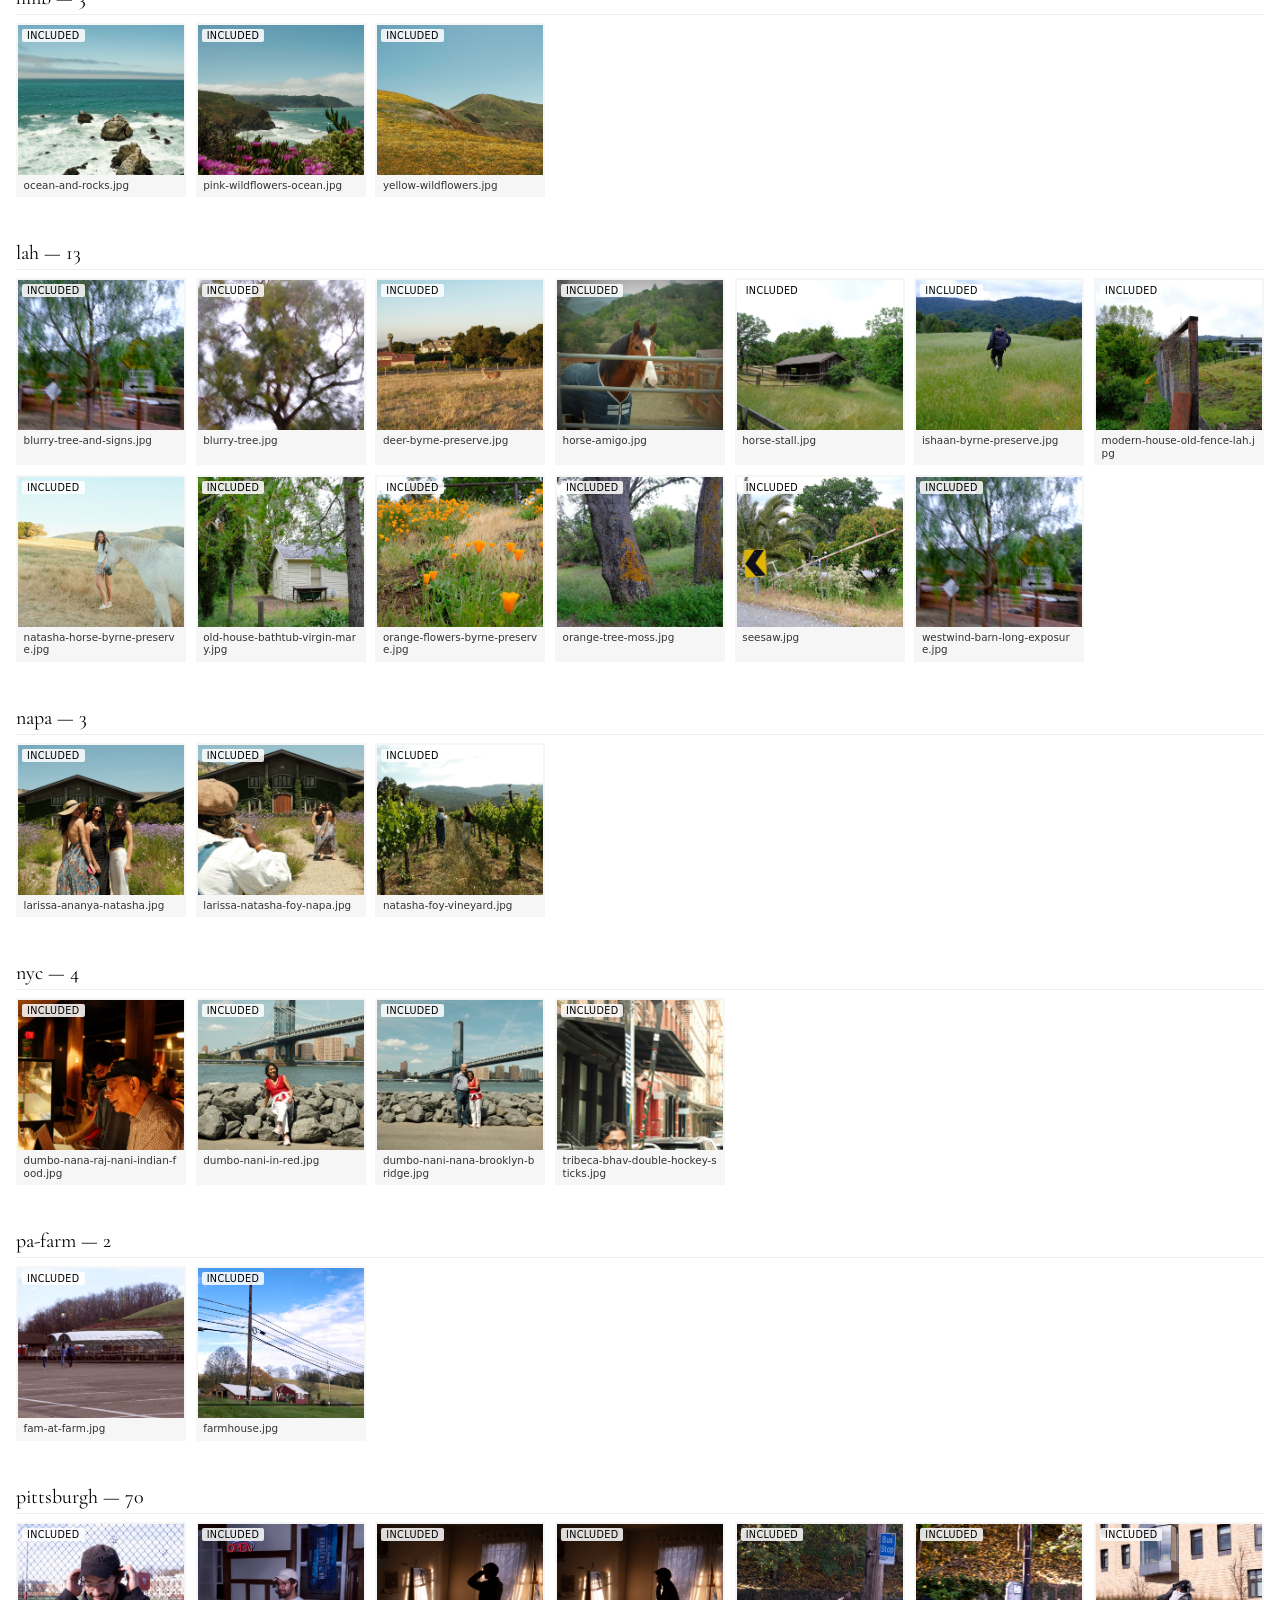
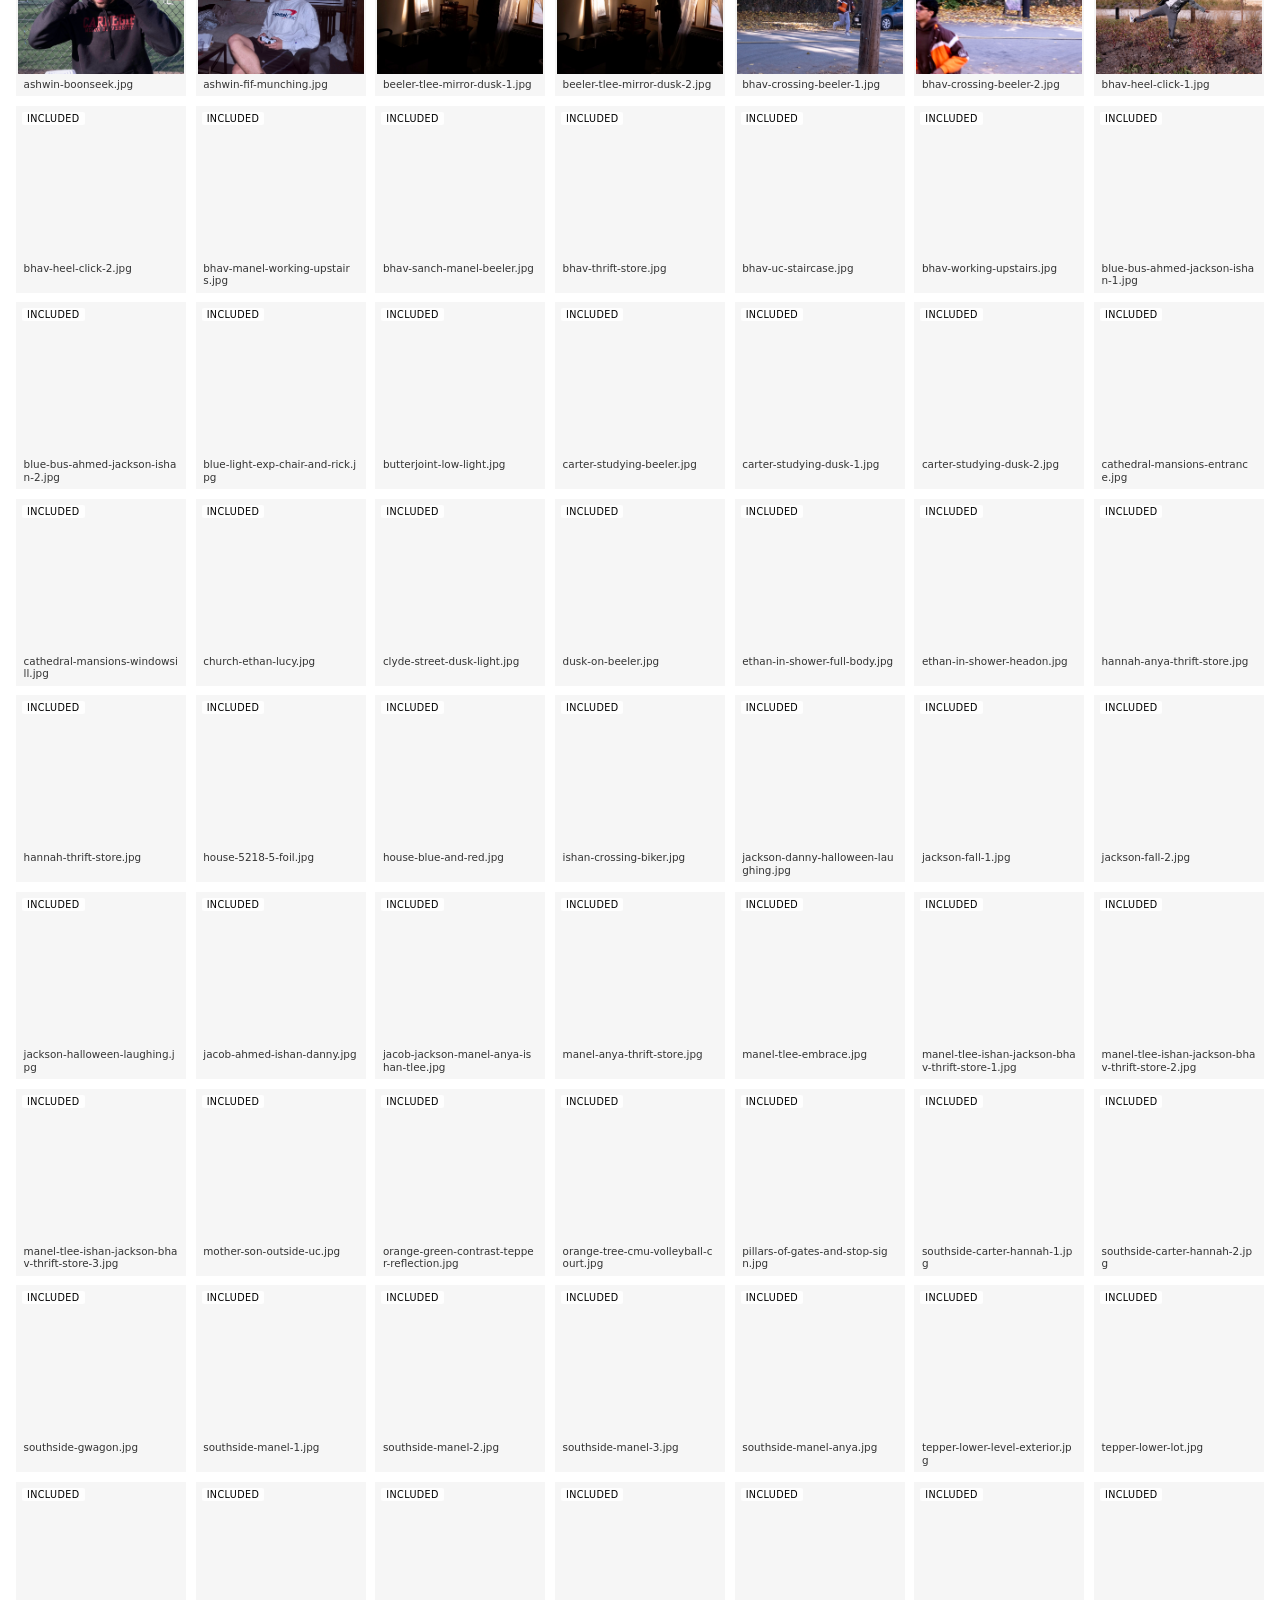
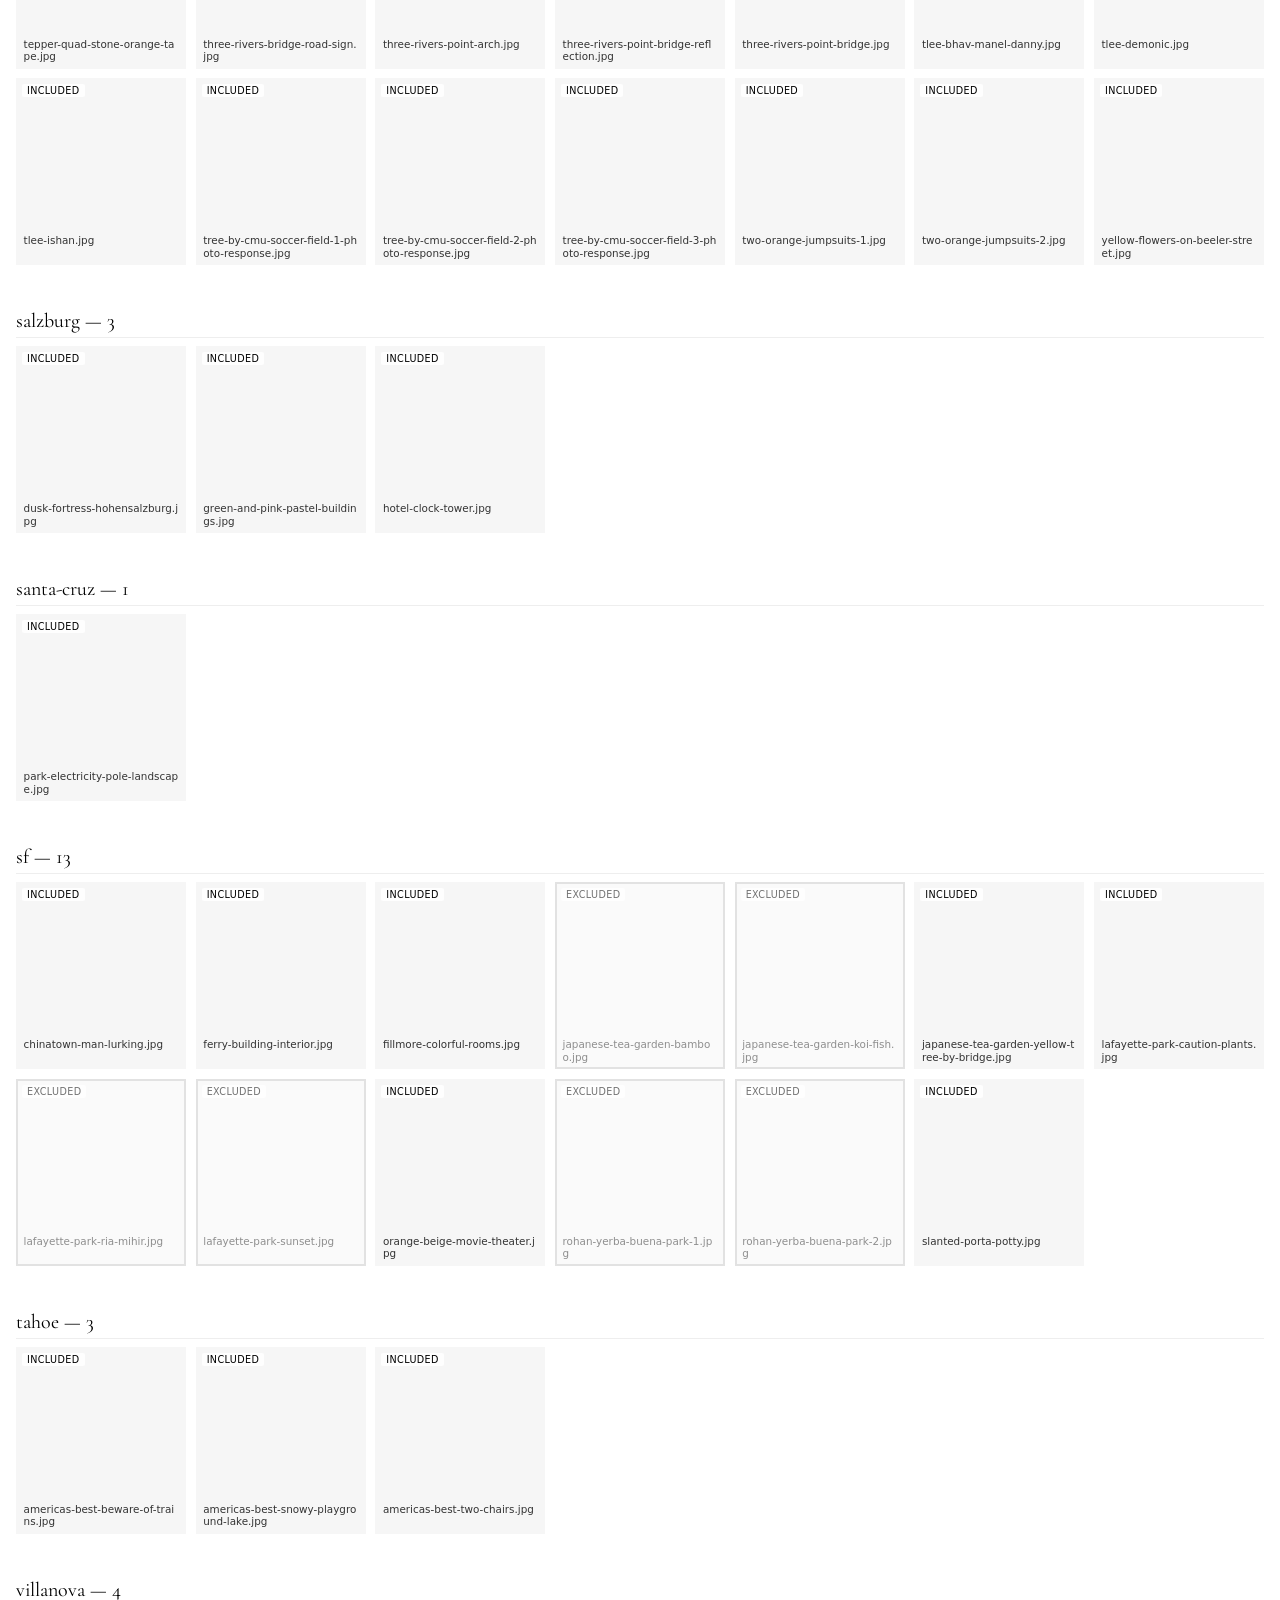
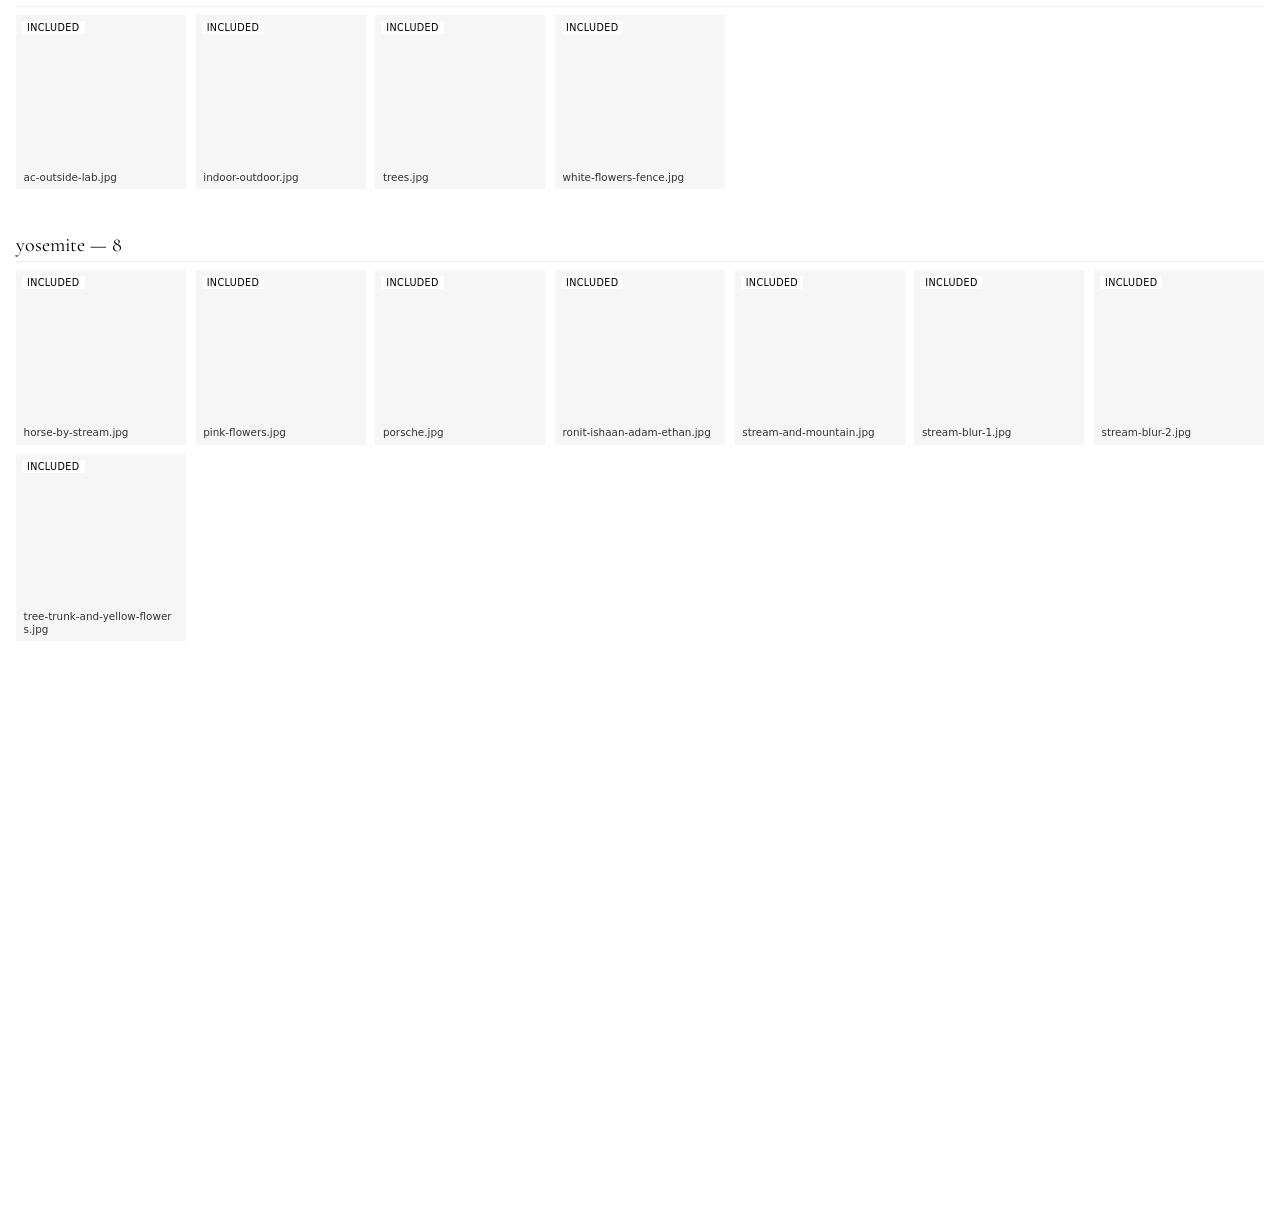
==== commit e21b1a79: "debug.html: add Organize mode for reorganizing photos and locations Adds a Scrub | Organize toggle. " ====
--- a/debug.html
+++ b/debug.html
@@ -3,61 +3,92 @@
 <head>
   <meta charset="utf-8">
   <meta name="viewport" content="width=device-width, initial-scale=1">
-  <title>Debug — all photos</title>
+  <title>Debug — photos</title>
   <link rel="preconnect" href="https://fonts.googleapis.com">
   <link rel="preconnect" href="https://fonts.gstatic.com" crossorigin>
   <link rel="stylesheet" href="https://fonts.googleapis.com/css2?family=Cormorant+Garamond:wght@400&display=swap">
   <style>
-    :root { --bg: #fff; --fg: #000; --muted: #888; --warn: #b8860b; --danger: #c0392b; }
+    :root { --bg: #fff; --fg: #000; --muted: #888; --warn: #b8860b; --danger: #c0392b; --pick: #2563eb; }
     * { box-sizing: border-box; }
     html, body { margin: 0; padding: 0; background: var(--bg); color: var(--fg);
       font-family: -apple-system, BlinkMacSystemFont, "Segoe UI", system-ui, sans-serif; }
-    header { padding: 1.5rem 2rem 0.5rem; }
-    h1 { font-family: "Cormorant Garamond", Georgia, serif; font-weight: 400; margin: 0 0 0.5rem; font-size: 1.75rem; }
-    .summary { color: var(--muted); font-size: 0.9rem; }
-    .legend { display: flex; gap: 1rem; padding: 0.75rem 2rem; font-size: 0.8rem; color: var(--muted); flex-wrap: wrap; }
+    header { padding: 1.25rem 1rem 0.5rem; }
+    h1 { font-family: "Cormorant Garamond", Georgia, serif; font-weight: 400; margin: 0 0 0.5rem; font-size: 1.5rem; }
+    .summary { color: var(--muted); font-size: 0.85rem; }
+    .mode { display: inline-flex; gap: 0; margin: 0.5rem 0; border: 1px solid #ccc; }
+    .mode button { background: #fff; border: none; padding: 0.4rem 0.9rem; font: inherit; font-size: 0.85rem;
+      cursor: pointer; min-height: 44px; }
+    .mode button.active { background: #000; color: #fff; }
+    .legend { display: flex; gap: 1rem; padding: 0.5rem 1rem; font-size: 0.75rem; color: var(--muted); flex-wrap: wrap; }
     .legend span::before { content: ""; display: inline-block; width: 10px; height: 10px; margin-right: 0.4rem; vertical-align: middle; }
     .legend .included::before { background: #000; }
     .legend .excluded::before { background: #ccc; }
     .legend .orphaned::before { background: var(--warn); }
     .legend .marked::before { background: var(--danger); }
-    .group { padding: 0.5rem 2rem 2rem; }
-    .group h2 { font-family: "Cormorant Garamond", Georgia, serif; font-weight: 400; font-size: 1.25rem;
-      margin: 1rem 0 0.75rem; border-bottom: 1px solid #eee; padding-bottom: 0.25rem; }
-    .grid { display: grid; grid-template-columns: repeat(auto-fill, minmax(180px, 1fr)); gap: 0.75rem; }
-    .tile { position: relative; cursor: pointer; user-select: none; background: #f6f6f6; border: 2px solid transparent; }
-    .tile img { display: block; width: 100%; height: 180px; object-fit: cover; }
-    .tile .caption { font-size: 0.7rem; padding: 0.3rem 0.4rem; color: #333; word-break: break-all; line-height: 1.2; }
+    .legend .selected::before { background: var(--pick); }
+
+    .group { padding: 0.5rem 1rem 1.5rem; }
+    .group-head { display: flex; align-items: baseline; justify-content: space-between; gap: 0.5rem;
+      border-bottom: 1px solid #eee; padding-bottom: 0.25rem; margin: 0.75rem 0 0.5rem; flex-wrap: wrap; }
+    .group-head h2 { font-family: "Cormorant Garamond", Georgia, serif; font-weight: 400; font-size: 1.25rem;
+      margin: 0; }
+    .group-head .meta { font-size: 0.75rem; color: var(--muted); }
+    .group-head input { font: inherit; font-family: "Cormorant Garamond", Georgia, serif; font-size: 1.25rem;
+      border: 1px solid #aaa; padding: 0.2rem 0.4rem; min-width: 8rem; }
+    .group-head input.coord { font-family: ui-monospace, SFMono-Regular, Menlo, monospace; font-size: 0.8rem; width: 5.5rem; }
+    .group-actions { display: flex; gap: 0.4rem; flex-wrap: wrap; }
+    .group-actions button, .group-actions select { font: inherit; font-size: 0.75rem; padding: 0.3rem 0.6rem;
+      background: #fff; color: #000; border: 1px solid #999; cursor: pointer; min-height: 36px; }
+    .group-actions button.danger { color: var(--danger); border-color: var(--danger); }
+
+    .grid { display: grid; grid-template-columns: repeat(auto-fill, minmax(150px, 1fr)); gap: 0.6rem; }
+    .tile { position: relative; cursor: pointer; user-select: none; background: #f6f6f6;
+      border: 2px solid transparent; }
+    .tile img { display: block; width: 100%; height: 150px; object-fit: cover; }
+    .tile .caption { font-size: 0.65rem; padding: 0.25rem 0.35rem; color: #333; word-break: break-all; line-height: 1.2; }
+    .tile .status { position: absolute; top: 4px; left: 4px; background: rgba(255,255,255,0.85);
+      font-size: 0.6rem; padding: 1px 5px; border-radius: 2px; text-transform: uppercase; letter-spacing: 0.04em; }
     .tile.excluded { opacity: 0.55; border-color: #ccc; }
     .tile.orphaned { border-color: var(--warn); }
     .tile.marked { border-color: var(--danger); }
     .tile.marked img { opacity: 0.25; }
-    .tile.marked::after { content: "✕ marked"; position: absolute; top: 50%; left: 50%;
-      transform: translate(-50%, -50%); color: var(--danger); font-size: 1.5rem; pointer-events: none;
-      font-family: "Cormorant Garamond", Georgia, serif; }
-    .tile .status { position: absolute; top: 4px; left: 4px; background: rgba(255,255,255,0.85);
-      font-size: 0.65rem; padding: 1px 5px; border-radius: 2px; text-transform: uppercase; letter-spacing: 0.04em; }
+    .tile.marked::after { content: "✕"; position: absolute; top: 50%; left: 50%;
+      transform: translate(-50%, -50%); color: var(--danger); font-size: 2rem; pointer-events: none; }
+    .tile.selected { border-color: var(--pick); box-shadow: 0 0 0 2px var(--pick) inset; }
+    .tile.selected::after { content: "✓"; position: absolute; top: 50%; left: 50%;
+      transform: translate(-50%, -50%); color: var(--pick); font-size: 2rem; pointer-events: none; }
+
     .panel { position: fixed; bottom: 0; left: 0; right: 0; background: #fff; border-top: 1px solid #ddd;
-      padding: 0.75rem 1rem; box-shadow: 0 -4px 12px rgba(0,0,0,0.05); max-height: 55vh; display: flex;
-      flex-direction: column; gap: 0.5rem; }
-    .panel-bar { display: flex; gap: 0.75rem; align-items: center; flex-wrap: wrap; }
-    .panel .count { font-family: "Cormorant Garamond", Georgia, serif; font-size: 1.1rem; min-width: 6rem; }
-    .panel button, .panel a.btn { font-family: inherit; font-size: 0.85rem; padding: 0.4rem 0.7rem;
+      padding: 0.6rem 0.9rem; box-shadow: 0 -4px 12px rgba(0,0,0,0.05); max-height: 55vh; display: flex;
+      flex-direction: column; gap: 0.4rem; z-index: 50; }
+    .panel-bar { display: flex; gap: 0.5rem; align-items: center; flex-wrap: wrap; }
+    .panel .count { font-family: "Cormorant Garamond", Georgia, serif; font-size: 1rem; min-width: 5rem; }
+    .panel button, .panel a.btn, .panel select { font: inherit; font-size: 0.85rem; padding: 0.4rem 0.7rem;
       cursor: pointer; background: #000; color: #fff; border: none; text-decoration: none;
-      display: inline-block; }
+      display: inline-block; min-height: 40px; }
+    .panel select { background: #fff; color: #000; border: 1px solid #999; }
     .panel button:disabled, .panel a.btn[aria-disabled="true"] { background: #ccc; cursor: default;
-      pointer-events: none; }
-    .panel .clear { background: transparent; color: #555; }
-    .panel-list { overflow-y: auto; border-top: 1px solid #eee; padding-top: 0.4rem; }
-    .panel-list ul { list-style: none; padding: 0; margin: 0; font-size: 0.8rem; }
-    .panel-list li { display: flex; justify-content: space-between; align-items: center; gap: 0.5rem;
-      padding: 0.25rem 0; border-bottom: 1px dotted #eee; }
-    .panel-list .path { font-family: ui-monospace, SFMono-Regular, Menlo, monospace; word-break: break-all; }
-    .panel-list a { color: var(--danger); text-decoration: none; white-space: nowrap; font-size: 0.75rem; }
-    .panel-list a:hover { text-decoration: underline; }
+      pointer-events: none; color: #fff; }
+    .panel .clear, .panel .secondary { background: transparent; color: #555; border: 1px solid #ccc; }
+    .panel-list { overflow-y: auto; border-top: 1px solid #eee; padding-top: 0.4rem; font-size: 0.78rem; }
+    .panel-list ul { list-style: none; padding: 0; margin: 0; }
+    .panel-list li { padding: 0.2rem 0; border-bottom: 1px dotted #eee; word-break: break-word; }
+    .panel-list .path { font-family: ui-monospace, SFMono-Regular, Menlo, monospace; }
+    .panel-list a { color: var(--danger); text-decoration: none; white-space: nowrap; font-size: 0.75rem; margin-left: 0.5rem; }
     .panel textarea { width: 100%; font-family: ui-monospace, SFMono-Regular, Menlo, monospace;
       font-size: 0.7rem; padding: 0.4rem; border: 1px solid #ddd; resize: vertical; min-height: 2rem; }
-    details summary { cursor: pointer; font-size: 0.8rem; color: #555; }
+    details summary { cursor: pointer; font-size: 0.8rem; color: #555; padding: 0.2rem 0; }
+
+    .new-loc { padding: 0.75rem 1rem; background: #f3f3f3; margin: 0.5rem 1rem; border: 1px dashed #aaa; }
+    .new-loc h3 { margin: 0 0 0.4rem; font-family: "Cormorant Garamond", Georgia, serif; font-weight: 400;
+      font-size: 1.1rem; }
+    .new-loc input { font: inherit; font-size: 0.85rem; padding: 0.3rem 0.5rem; border: 1px solid #aaa;
+      margin-right: 0.4rem; min-height: 40px; }
+    .new-loc button { font: inherit; font-size: 0.85rem; padding: 0.4rem 0.8rem; cursor: pointer;
+      background: #000; color: #fff; border: none; min-height: 40px; }
+    .banner { padding: 0.6rem 1rem; background: #fff5d6; border-bottom: 1px solid #e6d59e; font-size: 0.85rem;
+      color: #6b4f00; }
+
     main { padding-bottom: 60vh; }
   </style>
 </head>
@@ -65,70 +96,146 @@
   <header>
     <h1>Photo debug</h1>
     <div class="summary" id="summary">Loading…</div>
+    <div class="mode" role="tablist">
+      <button id="mode-scrub" class="active" role="tab">Scrub</button>
+      <button id="mode-organize" role="tab">Organize</button>
+    </div>
   </header>
-  <div class="legend">
-    <span class="included">included in locations.js</span>
-    <span class="excluded">commented out</span>
-    <span class="orphaned">orphaned on disk</span>
-    <span class="marked">marked for deletion</span>
-  </div>
+  <div id="banner"></div>
+  <div class="legend" id="legend"></div>
+  <div id="new-loc-wrap" hidden></div>
   <main id="main"></main>
-  <div class="panel">
+
+  <!-- Scrub-mode panel -->
+  <div class="panel" id="panel-scrub">
     <div class="panel-bar">
-      <div class="count" id="count">0 marked</div>
-      <a id="submit" class="btn" aria-disabled="true" target="_blank" rel="noopener">Request scrub from Claude →</a>
-      <button id="copy" disabled>Copy paths</button>
-      <button id="clear" class="clear">Clear marks</button>
+      <div class="count" id="scrub-count">0 marked</div>
+      <a id="scrub-submit" class="btn" aria-disabled="true" target="_blank" rel="noopener">Request scrub from Claude →</a>
+      <button id="scrub-copy" disabled>Copy paths</button>
+      <button id="scrub-clear" class="clear">Clear</button>
     </div>
-    <div class="panel-list" id="panellist">
-      <em style="color:#888;font-size:0.85rem;">Tap photos above to mark them for deletion.</em>
+    <div class="panel-list" id="scrub-list">
+      <em style="color:#888;">Tap photos above to mark them for deletion.</em>
     </div>
     <details>
-      <summary>Other options: per-file GitHub delete / git rm command</summary>
-      <div id="perfile" style="margin: 0.4rem 0;"></div>
-      <textarea id="rmcmd" readonly rows="3"></textarea>
+      <summary>Other options: per-file GitHub delete / git rm</summary>
+      <div id="scrub-perfile" style="margin: 0.4rem 0;"></div>
+      <textarea id="scrub-rmcmd" readonly rows="3"></textarea>
     </details>
   </div>
 
+  <!-- Organize-mode panel -->
+  <div class="panel" id="panel-organize" hidden>
+    <div class="panel-bar">
+      <div class="count" id="org-count">0 selected</div>
+      <select id="org-move-target"><option value="">Move to…</option></select>
+      <button id="org-move-go" disabled>Move</button>
+      <button id="org-clear-sel" class="clear">Clear</button>
+      <button id="org-new-loc" class="secondary">+ New location</button>
+    </div>
+    <div class="panel-bar">
+      <a id="org-submit" class="btn" aria-disabled="true" target="_blank" rel="noopener">Submit changes to Claude →</a>
+      <button id="org-reset" class="secondary">Reset draft</button>
+    </div>
+    <div class="panel-list" id="org-changes">
+      <em style="color:#888;">No pending changes.</em>
+    </div>
+  </div>
+
   <script>
-    const STORAGE_KEY = 'debug-marked-photos';
-
+    const REPO = 'rohansonecha/rohansonecha.github.io';
+    const DELETE_BRANCH = 'main';
+    const SCRUB_KEY = 'debug-marked-photos';
+    const ORG_KEY = 'debug-organize-draft';
+    const ORG_BASE_KEY = 'debug-organize-base';
+
+    // ---------- shared state ----------
+    let manifest = [];           // string[] of image paths on disk
+    let originalLocations = [];  // parsed from locations.js (the live, included list)
+    let locStatus = new Map();   // path -> 'included' | 'excluded'
+    let mode = 'scrub';
+    let scrubMarked = new Set();
+    let draft = null;            // array of location objects (organize mode draft)
+    let selectedPhotos = new Set();
+
+    // ---------- utilities ----------
     async function loadText(url) {
-      const r = await fetch(url);
+      const r = await fetch(url + '?_=' + Date.now());
       if (!r.ok) throw new Error(`${url}: ${r.status}`);
       return r.text();
     }
     async function loadJson(url) {
-      const r = await fetch(url);
+      const r = await fetch(url + '?_=' + Date.now());
       if (!r.ok) throw new Error(`${url}: ${r.status}`);
       return r.json();
     }
-
-    // locations.js builds paths via helpers: `const sf = make('sf');` then `sf('foo.jpg')`.
-    // We parse the helper bindings, then scan every line for `helper('file.ext')` calls
-    // to assemble `images/<dir>/<file>` regardless of whether the line is commented.
-    function classifyFromLocations(src) {
+    function shellQuote(p) { return `'${p.replace(/'/g, `'\\''`)}'`; }
+    function deleteUrl(path) { return `https://github.com/${REPO}/delete/${DELETE_BRANCH}/${path}`; }
+    function deepClone(x) { return JSON.parse(JSON.stringify(x)); }
+    function locById(arr, id) { return arr.find((l) => l.id === id); }
+
+    // Parse locations.js to extract: helpers (id -> folder dir), and for each
+    // location object, its id/name/lat/lng/photos[] (both active and commented).
+    // Returns { activeLocations, status } where activeLocations is the include list
+    // and status is path->'included'|'excluded' (commented).
+    function parseLocations(src) {
+      const helpers = {};
+      for (const line of src.split('\n')) {
+        const hm = line.match(/^\s*const\s+(\w+)\s*=\s*make\(\s*['"`]([^'"`]+)['"`]\s*\)/);
+        if (hm) helpers[hm[1]] = hm[2];
+      }
+      const names = Object.keys(helpers);
+      const callRe = names.length
+        ? new RegExp(`\\b(${names.join('|')})\\(\\s*['"\`]([^'"\`]+)['"\`]`, 'g')
+        : null;
+
+      // Status pass: every helper call line, classified by commenting.
       const status = new Map();
-      const helpers = {};
-      const helperRe = /^\s*const\s+(\w+)\s*=\s*make\(\s*['"`]([^'"`]+)['"`]\s*\)/;
-      for (const line of src.split('\n')) {
-        const hm = line.match(helperRe);
-        if (hm) helpers[hm[1]] = hm[2];
-      }
-      const names = Object.keys(helpers);
-      if (names.length === 0) return status;
-      const callRe = new RegExp(`\\b(${names.join('|')})\\(\\s*['"\`]([^'"\`]+)['"\`]`, 'g');
-      for (const line of src.split('\n')) {
-        const commented = line.trim().startsWith('//');
-        let m;
-        while ((m = callRe.exec(line)) !== null) {
-          const path = `images/${helpers[m[1]]}/${m[2]}`;
-          const prev = status.get(path);
-          if (prev === 'included') continue;
-          status.set(path, commented ? 'excluded' : 'included');
-        }
-      }
-      return status;
+      if (callRe) {
+        for (const line of src.split('\n')) {
+          const commented = line.trim().startsWith('//');
+          let m;
+          while ((m = callRe.exec(line)) !== null) {
+            const path = `images/${helpers[m[1]]}/${m[2]}`;
+            const prev = status.get(path);
+            if (prev === 'included') continue;
+            status.set(path, commented ? 'excluded' : 'included');
+          }
+        }
+      }
+
+      // Locations pass: split by `{ id: '...' ... },` blocks. We scan for the
+      // start of each location entry inside the exported array and extract the
+      // listed photos (uncommented only, since those are the live ones).
+      const locations = [];
+      const blockRe = /\{\s*id:\s*['"`]([^'"`]+)['"`][\s\S]*?\n\s*\},/g;
+      let bm;
+      while ((bm = blockRe.exec(src)) !== null) {
+        const block = bm[0];
+        const id = bm[1];
+        const nameMatch = block.match(/name:\s*['"`]([^'"`]+)['"`]/);
+        const latMatch = block.match(/lat:\s*(-?\d+(?:\.\d+)?)/);
+        const lngMatch = block.match(/lng:\s*(-?\d+(?:\.\d+)?)/);
+        const photos = [];
+        if (callRe) {
+          for (const line of block.split('\n')) {
+            if (line.trim().startsWith('//')) continue;
+            let m2;
+            callRe.lastIndex = 0;
+            while ((m2 = callRe.exec(line)) !== null) {
+              photos.push(`images/${helpers[m2[1]]}/${m2[2]}`);
+            }
+          }
+        }
+        locations.push({
+          id,
+          name: nameMatch ? nameMatch[1] : id,
+          lat: latMatch ? Number(latMatch[1]) : 0,
+          lng: lngMatch ? Number(lngMatch[1]) : 0,
+          photos,
+        });
+      }
+      return { activeLocations: locations, status };
     }
 
     function groupByFolder(files) {
@@ -142,36 +249,35 @@
       return [...groups.entries()].sort((a, b) => a[0].localeCompare(b[0]));
     }
 
-    function loadMarked() {
-      try { return new Set(JSON.parse(localStorage.getItem(STORAGE_KEY) || '[]')); }
-      catch { return new Set(); }
-    }
-    function saveMarked(set) {
-      localStorage.setItem(STORAGE_KEY, JSON.stringify([...set]));
-    }
-
-    function shellQuote(p) {
-      // Wrap in single quotes; escape any single quote inside.
-      return `'${p.replace(/'/g, `'\\''`)}'`;
-    }
-
-    function render(files, status, marked) {
+    // ---------- scrub mode ----------
+    function loadScrub() {
+      try { scrubMarked = new Set(JSON.parse(localStorage.getItem(SCRUB_KEY) || '[]')); }
+      catch { scrubMarked = new Set(); }
+    }
+    function saveScrub() {
+      localStorage.setItem(SCRUB_KEY, JSON.stringify([...scrubMarked]));
+    }
+
+    function renderScrub() {
       const main = document.getElementById('main');
       main.innerHTML = '';
-      const groups = groupByFolder(files);
+      const groups = groupByFolder(manifest);
       for (const [folder, list] of groups) {
         const section = document.createElement('section');
         section.className = 'group';
+        const head = document.createElement('div');
+        head.className = 'group-head';
         const h2 = document.createElement('h2');
         h2.textContent = `${folder} — ${list.length}`;
-        section.appendChild(h2);
+        head.appendChild(h2);
+        section.appendChild(head);
         const grid = document.createElement('div');
         grid.className = 'grid';
         for (const path of list) {
+          const s = locStatus.get(path) || 'orphaned';
           const tile = document.createElement('div');
-          const s = status.get(path) || 'orphaned';
           tile.className = `tile ${s}`;
-          if (marked.has(path)) tile.classList.add('marked');
+          if (scrubMarked.has(path)) tile.classList.add('marked');
           tile.dataset.path = path;
           tile.innerHTML = `
             <img src="${path}" loading="lazy" alt="">
@@ -179,10 +285,10 @@
             <div class="caption">${path.split('/').pop()}</div>
           `;
           tile.addEventListener('click', () => {
-            if (marked.has(path)) marked.delete(path); else marked.add(path);
+            if (scrubMarked.has(path)) scrubMarked.delete(path); else scrubMarked.add(path);
             tile.classList.toggle('marked');
-            saveMarked(marked);
-            updatePanel(marked);
+            saveScrub();
+            updateScrubPanel();
           });
           grid.appendChild(tile);
         }
@@ -191,70 +297,62 @@
       }
     }
 
-    const REPO = 'rohansonecha/rohansonecha.github.io';
-    const DELETE_BRANCH = 'main';
-
-    function deleteUrl(path) {
-      return `https://github.com/${REPO}/delete/${DELETE_BRANCH}/${path}`;
-    }
-
-    function issueUrl(paths) {
+    function scrubIssueUrl(paths) {
       const title = `Scrub ${paths.length} photo${paths.length === 1 ? '' : 's'}`;
       const body = [
         '@claude please scrub these photos.',
         '',
-        'For each path below: delete the image file from the repo, remove its entry from `locations.js`, then regenerate `images-manifest.json` (run `./regen-manifest.sh`). Do everything in a single commit on `main`.',
+        'Delete each image file, remove its entry from `locations.js`, then regenerate `images-manifest.json` (run `./regen-manifest.sh`). Single commit on `main`.',
         '',
         ...paths.map((p) => `- ${p}`),
         '',
-        '_(Filed from /debug.html)_',
+        '_(Filed from /debug.html — Scrub mode)_',
       ].join('\n');
       return `https://github.com/${REPO}/issues/new?title=${encodeURIComponent(title)}&body=${encodeURIComponent(body)}`;
     }
 
-    function updatePanel(marked) {
-      const arr = [...marked].sort();
-      document.getElementById('count').textContent = `${arr.length} marked`;
-      const list = document.getElementById('panellist');
-      const perfile = document.getElementById('perfile');
+    function updateScrubPanel() {
+      const arr = [...scrubMarked].sort();
+      document.getElementById('scrub-count').textContent = `${arr.length} marked`;
+      const list = document.getElementById('scrub-list');
+      const perfile = document.getElementById('scrub-perfile');
       if (arr.length === 0) {
-        list.innerHTML = `<em style="color:#888;font-size:0.85rem;">Tap photos above to mark them for deletion.</em>`;
+        list.innerHTML = `<em style="color:#888;">Tap photos above to mark them for deletion.</em>`;
         perfile.innerHTML = '';
       } else {
-        const plain = document.createElement('ul');
-        const links = document.createElement('ul');
-        for (const path of arr) {
+        const ul = document.createElement('ul');
+        const ul2 = document.createElement('ul');
+        for (const p of arr) {
           const li = document.createElement('li');
-          const span = document.createElement('span');
-          span.className = 'path';
-          span.textContent = path;
-          li.appendChild(span);
-          plain.appendChild(li);
+          const sp = document.createElement('span');
+          sp.className = 'path';
+          sp.textContent = p;
+          li.appendChild(sp);
+          ul.appendChild(li);
 
           const li2 = document.createElement('li');
-          const span2 = document.createElement('span');
-          span2.className = 'path';
-          span2.textContent = path;
+          const sp2 = document.createElement('span');
+          sp2.className = 'path';
+          sp2.textContent = p;
           const a = document.createElement('a');
-          a.href = deleteUrl(path);
+          a.href = deleteUrl(p);
           a.target = '_blank';
           a.rel = 'noopener';
           a.textContent = 'Delete on GitHub →';
-          li2.appendChild(span2);
+          li2.appendChild(sp2);
           li2.appendChild(a);
-          links.appendChild(li2);
+          ul2.appendChild(li2);
         }
         list.innerHTML = '';
-        list.appendChild(plain);
+        list.appendChild(ul);
         perfile.innerHTML = '';
-        perfile.appendChild(links);
-      }
-      const cmd = arr.length ? `git rm ${arr.map(shellQuote).join(' ')}` : '';
-      document.getElementById('rmcmd').value = cmd;
-      document.getElementById('copy').disabled = arr.length === 0;
-      const submit = document.getElementById('submit');
+        perfile.appendChild(ul2);
+      }
+      document.getElementById('scrub-rmcmd').value = arr.length ? `git rm ${arr.map(shellQuote).join(' ')}` : '';
+      document.getElementById('scrub-copy').disabled = arr.length === 0;
+      const submit = document.getElementById('scrub-submit');
       if (arr.length) {
-        submit.href = issueUrl(arr);
+        submit.href = scrubIssueUrl(arr);
         submit.setAttribute('aria-disabled', 'false');
       } else {
         submit.removeAttribute('href');
@@ -262,50 +360,400 @@
       }
     }
 
-    function updateSummary(files, status, marked) {
-      let included = 0, excluded = 0, orphaned = 0;
-      for (const f of files) {
-        const s = status.get(f) || 'orphaned';
-        if (s === 'included') included++;
-        else if (s === 'excluded') excluded++;
-        else orphaned++;
-      }
-      document.getElementById('summary').textContent =
-        `${files.length} files on disk — ${included} included, ${excluded} commented out, ${orphaned} orphaned. ${marked.size} marked.`;
-    }
-
+    // ---------- organize mode ----------
+    function loadOrganize() {
+      let baseStored = null;
+      try { baseStored = JSON.parse(localStorage.getItem(ORG_BASE_KEY) || 'null'); } catch {}
+      const currentBase = JSON.stringify(originalLocations);
+      if (baseStored !== currentBase) {
+        // Originals changed since last draft was saved — reset.
+        draft = deepClone(originalLocations);
+        localStorage.setItem(ORG_BASE_KEY, currentBase);
+        localStorage.setItem(ORG_KEY, JSON.stringify(draft));
+        if (baseStored !== null) {
+          showBanner('locations.js changed since your last edit. Organize draft was reset.');
+        }
+        return;
+      }
+      try {
+        const stored = JSON.parse(localStorage.getItem(ORG_KEY) || 'null');
+        draft = stored ?? deepClone(originalLocations);
+      } catch {
+        draft = deepClone(originalLocations);
+      }
+    }
+    function saveOrganize() {
+      localStorage.setItem(ORG_KEY, JSON.stringify(draft));
+    }
+    function resetOrganize() {
+      draft = deepClone(originalLocations);
+      selectedPhotos.clear();
+      saveOrganize();
+      renderOrganize();
+      updateOrganizePanel();
+    }
+
+    function showBanner(msg) {
+      const b = document.getElementById('banner');
+      b.innerHTML = `<div class="banner">${msg}</div>`;
+    }
+
+    function renderOrganize() {
+      const main = document.getElementById('main');
+      main.innerHTML = '';
+      for (const loc of draft) {
+        const section = document.createElement('section');
+        section.className = 'group';
+        section.dataset.locId = loc.id;
+
+        const head = document.createElement('div');
+        head.className = 'group-head';
+
+        const left = document.createElement('div');
+        const nameInput = document.createElement('input');
+        nameInput.type = 'text';
+        nameInput.value = loc.name;
+        nameInput.addEventListener('change', () => {
+          loc.name = nameInput.value.trim() || loc.id;
+          saveOrganize();
+          updateOrganizePanel();
+        });
+        const meta = document.createElement('span');
+        meta.className = 'meta';
+        meta.textContent = ` · ${loc.id} · `;
+        const latInput = document.createElement('input');
+        latInput.type = 'text'; latInput.inputMode = 'decimal'; latInput.className = 'coord';
+        latInput.value = loc.lat;
+        latInput.addEventListener('change', () => {
+          const v = Number(latInput.value);
+          if (Number.isFinite(v)) { loc.lat = v; saveOrganize(); updateOrganizePanel(); }
+          else latInput.value = loc.lat;
+        });
+        const lngInput = document.createElement('input');
+        lngInput.type = 'text'; lngInput.inputMode = 'decimal'; lngInput.className = 'coord';
+        lngInput.value = loc.lng;
+        lngInput.addEventListener('change', () => {
+          const v = Number(lngInput.value);
+          if (Number.isFinite(v)) { loc.lng = v; saveOrganize(); updateOrganizePanel(); }
+          else lngInput.value = loc.lng;
+        });
+        left.appendChild(nameInput);
+        left.appendChild(meta);
+        left.appendChild(latInput);
+        left.appendChild(document.createTextNode(' , '));
+        left.appendChild(lngInput);
+        head.appendChild(left);
+
+        const actions = document.createElement('div');
+        actions.className = 'group-actions';
+        const mergeSel = document.createElement('select');
+        mergeSel.innerHTML = `<option value="">Merge into…</option>` +
+          draft.filter((d) => d.id !== loc.id).map((d) => `<option value="${d.id}">${d.name}</option>`).join('');
+        mergeSel.addEventListener('change', () => {
+          const targetId = mergeSel.value;
+          if (!targetId) return;
+          const target = locById(draft, targetId);
+          if (!target) return;
+          target.photos.push(...loc.photos);
+          const idx = draft.indexOf(loc);
+          draft.splice(idx, 1);
+          for (const p of loc.photos) selectedPhotos.delete(p);
+          saveOrganize();
+          renderOrganize();
+          updateOrganizePanel();
+        });
+        const delBtn = document.createElement('button');
+        delBtn.className = 'danger';
+        delBtn.textContent = `Delete location (${loc.photos.length})`;
+        delBtn.addEventListener('click', () => {
+          if (!confirm(`Remove location "${loc.name}" and unlink its ${loc.photos.length} photo(s)?\n\n(Files stay on disk — use Scrub mode to delete them.)`)) return;
+          const idx = draft.indexOf(loc);
+          draft.splice(idx, 1);
+          for (const p of loc.photos) selectedPhotos.delete(p);
+          saveOrganize();
+          renderOrganize();
+          updateOrganizePanel();
+        });
+        actions.appendChild(mergeSel);
+        actions.appendChild(delBtn);
+        head.appendChild(actions);
+        section.appendChild(head);
+
+        const grid = document.createElement('div');
+        grid.className = 'grid';
+        for (const path of loc.photos) {
+          const tile = document.createElement('div');
+          tile.className = 'tile';
+          if (selectedPhotos.has(path)) tile.classList.add('selected');
+          if (!manifest.includes(path)) tile.classList.add('orphaned');
+          tile.innerHTML = `
+            <img src="${path}" loading="lazy" alt="">
+            <div class="caption">${path.split('/').pop()}</div>
+          `;
+          tile.addEventListener('click', () => {
+            if (selectedPhotos.has(path)) selectedPhotos.delete(path);
+            else selectedPhotos.add(path);
+            tile.classList.toggle('selected');
+            updateOrganizePanel();
+          });
+          grid.appendChild(tile);
+        }
+        section.appendChild(grid);
+        main.appendChild(section);
+      }
+    }
+
+    function buildChangePlan() {
+      const ops = [];
+      const origById = new Map(originalLocations.map((l) => [l.id, l]));
+      const draftById = new Map(draft.map((l) => [l.id, l]));
+
+      // Where does each photo currently live in originals vs draft?
+      const origLocOf = new Map();
+      for (const l of originalLocations) for (const p of l.photos) origLocOf.set(p, l.id);
+      const draftLocOf = new Map();
+      for (const l of draft) for (const p of l.photos) draftLocOf.set(p, l.id);
+
+      // Created / renamed / coord-changed locations.
+      for (const l of draft) {
+        const o = origById.get(l.id);
+        if (!o) {
+          ops.push({ type: 'create', loc: l });
+        } else {
+          if (o.name !== l.name) ops.push({ type: 'rename', id: l.id, from: o.name, to: l.name });
+          if (Number(o.lat) !== Number(l.lat) || Number(o.lng) !== Number(l.lng)) {
+            ops.push({ type: 'coords', id: l.id, from: { lat: o.lat, lng: o.lng }, to: { lat: l.lat, lng: l.lng } });
+          }
+        }
+      }
+      // Deleted locations.
+      for (const o of originalLocations) {
+        if (!draftById.has(o.id)) ops.push({ type: 'delete', id: o.id, name: o.name });
+      }
+      // Moved photos.
+      const moves = [];
+      for (const [p, draftId] of draftLocOf) {
+        const origId = origLocOf.get(p);
+        if (origId && origId !== draftId) moves.push({ photo: p, from: origId, to: draftId });
+      }
+      // Dropped photos (no longer in any location).
+      const dropped = [];
+      for (const [p, origId] of origLocOf) {
+        if (!draftLocOf.has(p)) dropped.push({ photo: p, from: origId });
+      }
+      if (moves.length) ops.push({ type: 'move', moves });
+      if (dropped.length) ops.push({ type: 'drop', dropped });
+      return ops;
+    }
+
+    function describePlan(ops) {
+      if (!ops.length) return [];
+      const lines = [];
+      for (const op of ops) {
+        if (op.type === 'create') {
+          lines.push(`- **Create location** "${op.loc.name}" (id: \`${op.loc.id}\`, lat ${op.loc.lat}, lng ${op.loc.lng}) with ${op.loc.photos.length} photo(s).`);
+        } else if (op.type === 'rename') {
+          lines.push(`- **Rename** \`${op.id}\`: "${op.from}" → "${op.to}".`);
+        } else if (op.type === 'coords') {
+          lines.push(`- **Update coords** for \`${op.id}\`: (${op.from.lat}, ${op.from.lng}) → (${op.to.lat}, ${op.to.lng}).`);
+        } else if (op.type === 'delete') {
+          lines.push(`- **Remove location** \`${op.id}\` ("${op.name}") from locations.js.`);
+        } else if (op.type === 'move') {
+          for (const m of op.moves) lines.push(`- **Move** \`${m.photo}\` from \`${m.from}\` → \`${m.to}\`.`);
+        } else if (op.type === 'drop') {
+          for (const d of op.dropped) lines.push(`- **Unlink** \`${d.photo}\` from \`${d.from}\` (no longer in any location).`);
+        }
+      }
+      return lines;
+    }
+
+    function organizeIssueUrl(ops) {
+      const title = `Reorganize photos (${ops.length} change set${ops.length === 1 ? '' : 's'})`;
+      const planLines = describePlan(ops);
+      const body = [
+        '@claude please apply these locations.js changes.',
+        '',
+        '## Plan',
+        ...planLines,
+        '',
+        '## Desired final state',
+        '',
+        'Below is the full intended locations array (id, name, lat, lng, photos). Use this as the source of truth and update `locations.js` to match. Generate any missing `make()` helpers for new folders. Single commit on `main`.',
+        '',
+        '```json',
+        JSON.stringify(draft, null, 2),
+        '```',
+        '',
+        '_(Filed from /debug.html — Organize mode)_',
+      ].join('\n');
+      return `https://github.com/${REPO}/issues/new?title=${encodeURIComponent(title)}&body=${encodeURIComponent(body)}`;
+    }
+
+    function updateOrganizePanel() {
+      const sel = [...selectedPhotos];
+      document.getElementById('org-count').textContent = `${sel.length} selected`;
+      const moveTarget = document.getElementById('org-move-target');
+      const prev = moveTarget.value;
+      moveTarget.innerHTML = `<option value="">Move to…</option>` +
+        draft.map((l) => `<option value="${l.id}">${l.name}</option>`).join('');
+      if ([...moveTarget.options].some((o) => o.value === prev)) moveTarget.value = prev;
+      document.getElementById('org-move-go').disabled = sel.length === 0 || !moveTarget.value;
+
+      const ops = buildChangePlan();
+      const list = document.getElementById('org-changes');
+      if (!ops.length) {
+        list.innerHTML = `<em style="color:#888;">No pending changes.</em>`;
+      } else {
+        const lines = describePlan(ops);
+        list.innerHTML = '<ul>' + lines.map((l) => `<li>${l.replace(/`([^`]+)`/g, '<code>$1</code>').replace(/\*\*([^*]+)\*\*/g, '<strong>$1</strong>')}</li>`).join('') + '</ul>';
+      }
+      const submit = document.getElementById('org-submit');
+      if (ops.length) {
+        submit.href = organizeIssueUrl(ops);
+        submit.setAttribute('aria-disabled', 'false');
+      } else {
+        submit.removeAttribute('href');
+        submit.setAttribute('aria-disabled', 'true');
+      }
+    }
+
+    function doMoveSelected() {
+      const targetId = document.getElementById('org-move-target').value;
+      if (!targetId || !selectedPhotos.size) return;
+      const target = locById(draft, targetId);
+      if (!target) return;
+      for (const p of [...selectedPhotos]) {
+        for (const l of draft) {
+          const i = l.photos.indexOf(p);
+          if (i >= 0) l.photos.splice(i, 1);
+        }
+        if (!target.photos.includes(p)) target.photos.push(p);
+      }
+      selectedPhotos.clear();
+      saveOrganize();
+      renderOrganize();
+      updateOrganizePanel();
+    }
+
+    function showNewLocForm() {
+      const wrap = document.getElementById('new-loc-wrap');
+      wrap.hidden = false;
+      wrap.innerHTML = `
+        <div class="new-loc">
+          <h3>New location</h3>
+          <input id="nl-name" placeholder="Display name (e.g. Guatemala)" />
+          <input id="nl-id" placeholder="id (e.g. guatemala)" />
+          <input id="nl-lat" inputmode="decimal" placeholder="lat" style="width:6rem" />
+          <input id="nl-lng" inputmode="decimal" placeholder="lng" style="width:6rem" />
+          <button id="nl-add">Add</button>
+          <button id="nl-cancel" style="background:transparent;color:#555;border:1px solid #ccc;">Cancel</button>
+        </div>
+      `;
+      document.getElementById('nl-cancel').addEventListener('click', () => { wrap.hidden = true; wrap.innerHTML = ''; });
+      document.getElementById('nl-add').addEventListener('click', () => {
+        const name = document.getElementById('nl-name').value.trim();
+        const id = document.getElementById('nl-id').value.trim().toLowerCase().replace(/\s+/g, '-');
+        const lat = Number(document.getElementById('nl-lat').value);
+        const lng = Number(document.getElementById('nl-lng').value);
+        if (!name || !id) return alert('name and id are required');
+        if (!Number.isFinite(lat) || !Number.isFinite(lng)) return alert('valid lat/lng required');
+        if (locById(draft, id)) return alert(`id "${id}" already exists`);
+        draft.push({ id, name, lat, lng, photos: [] });
+        saveOrganize();
+        wrap.hidden = true; wrap.innerHTML = '';
+        renderOrganize();
+        updateOrganizePanel();
+      });
+    }
+
+    // ---------- mode switching ----------
+    function setMode(next) {
+      mode = next;
+      document.getElementById('mode-scrub').classList.toggle('active', mode === 'scrub');
+      document.getElementById('mode-organize').classList.toggle('active', mode === 'organize');
+      document.getElementById('panel-scrub').hidden = mode !== 'scrub';
+      document.getElementById('panel-organize').hidden = mode !== 'organize';
+      const legend = document.getElementById('legend');
+      if (mode === 'scrub') {
+        legend.innerHTML = `
+          <span class="included">included in locations.js</span>
+          <span class="excluded">commented out</span>
+          <span class="orphaned">orphaned on disk</span>
+          <span class="marked">marked for deletion</span>
+        `;
+        renderScrub();
+        updateScrubPanel();
+      } else {
+        legend.innerHTML = `
+          <span class="selected">selected (to move)</span>
+          <span class="orphaned">photo file missing from disk</span>
+        `;
+        renderOrganize();
+        updateOrganizePanel();
+      }
+    }
+
+    // ---------- init ----------
     (async () => {
       const [files, locSrc] = await Promise.all([
         loadJson('images-manifest.json'),
         loadText('locations.js'),
       ]);
-      const status = classifyFromLocations(locSrc);
-      const marked = loadMarked();
-      // Drop any previously-marked entries that are no longer on disk.
-      for (const m of [...marked]) if (!files.includes(m)) marked.delete(m);
-      saveMarked(marked);
-
-      render(files, status, marked);
-      updateSummary(files, status, marked);
-      updatePanel(marked);
-
-      document.getElementById('copy').addEventListener('click', () => {
-        const paths = [...marked].sort().join('\n');
-        navigator.clipboard.writeText(paths).catch(() => {
-          const ta = document.getElementById('rmcmd');
-          ta.select();
-          document.execCommand('copy');
+      manifest = files;
+      const parsed = parseLocations(locSrc);
+      originalLocations = parsed.activeLocations;
+      locStatus = parsed.status;
+
+      loadScrub();
+      // Drop marked entries no longer on disk.
+      for (const m of [...scrubMarked]) if (!manifest.includes(m)) scrubMarked.delete(m);
+      saveScrub();
+
+      loadOrganize();
+
+      let included = 0, excluded = 0, orphaned = 0;
+      for (const f of manifest) {
+        const s = locStatus.get(f) || 'orphaned';
+        if (s === 'included') included++;
+        else if (s === 'excluded') excluded++;
+        else orphaned++;
+      }
+      document.getElementById('summary').textContent =
+        `${manifest.length} files on disk · ${included} included · ${excluded} commented out · ${orphaned} orphaned · ${originalLocations.length} locations.`;
+
+      // Buttons
+      document.getElementById('mode-scrub').addEventListener('click', () => setMode('scrub'));
+      document.getElementById('mode-organize').addEventListener('click', () => setMode('organize'));
+
+      document.getElementById('scrub-copy').addEventListener('click', () => {
+        const text = [...scrubMarked].sort().join('\n');
+        navigator.clipboard.writeText(text).catch(() => {
+          const ta = document.getElementById('scrub-rmcmd');
+          ta.select(); document.execCommand('copy');
         });
       });
-      document.getElementById('clear').addEventListener('click', () => {
-        marked.clear();
-        saveMarked(marked);
+      document.getElementById('scrub-clear').addEventListener('click', () => {
+        scrubMarked.clear(); saveScrub();
         for (const el of document.querySelectorAll('.tile.marked')) el.classList.remove('marked');
-        updatePanel(marked);
-        updateSummary(files, status, marked);
+        updateScrubPanel();
       });
+
+      document.getElementById('org-move-target').addEventListener('change', updateOrganizePanel);
+      document.getElementById('org-move-go').addEventListener('click', doMoveSelected);
+      document.getElementById('org-clear-sel').addEventListener('click', () => {
+        selectedPhotos.clear();
+        for (const el of document.querySelectorAll('.tile.selected')) el.classList.remove('selected');
+        updateOrganizePanel();
+      });
+      document.getElementById('org-new-loc').addEventListener('click', showNewLocForm);
+      document.getElementById('org-reset').addEventListener('click', () => {
+        if (!confirm('Discard the organize draft and revert to current locations.js?')) return;
+        resetOrganize();
+      });
+
+      setMode('scrub');
     })().catch((err) => {
-      document.getElementById('summary').textContent = `Error: ${err.message}. Run ./regen-manifest.sh to generate images-manifest.json.`;
+      document.getElementById('summary').textContent = `Error: ${err.message}`;
     });
   </script>
 </body>
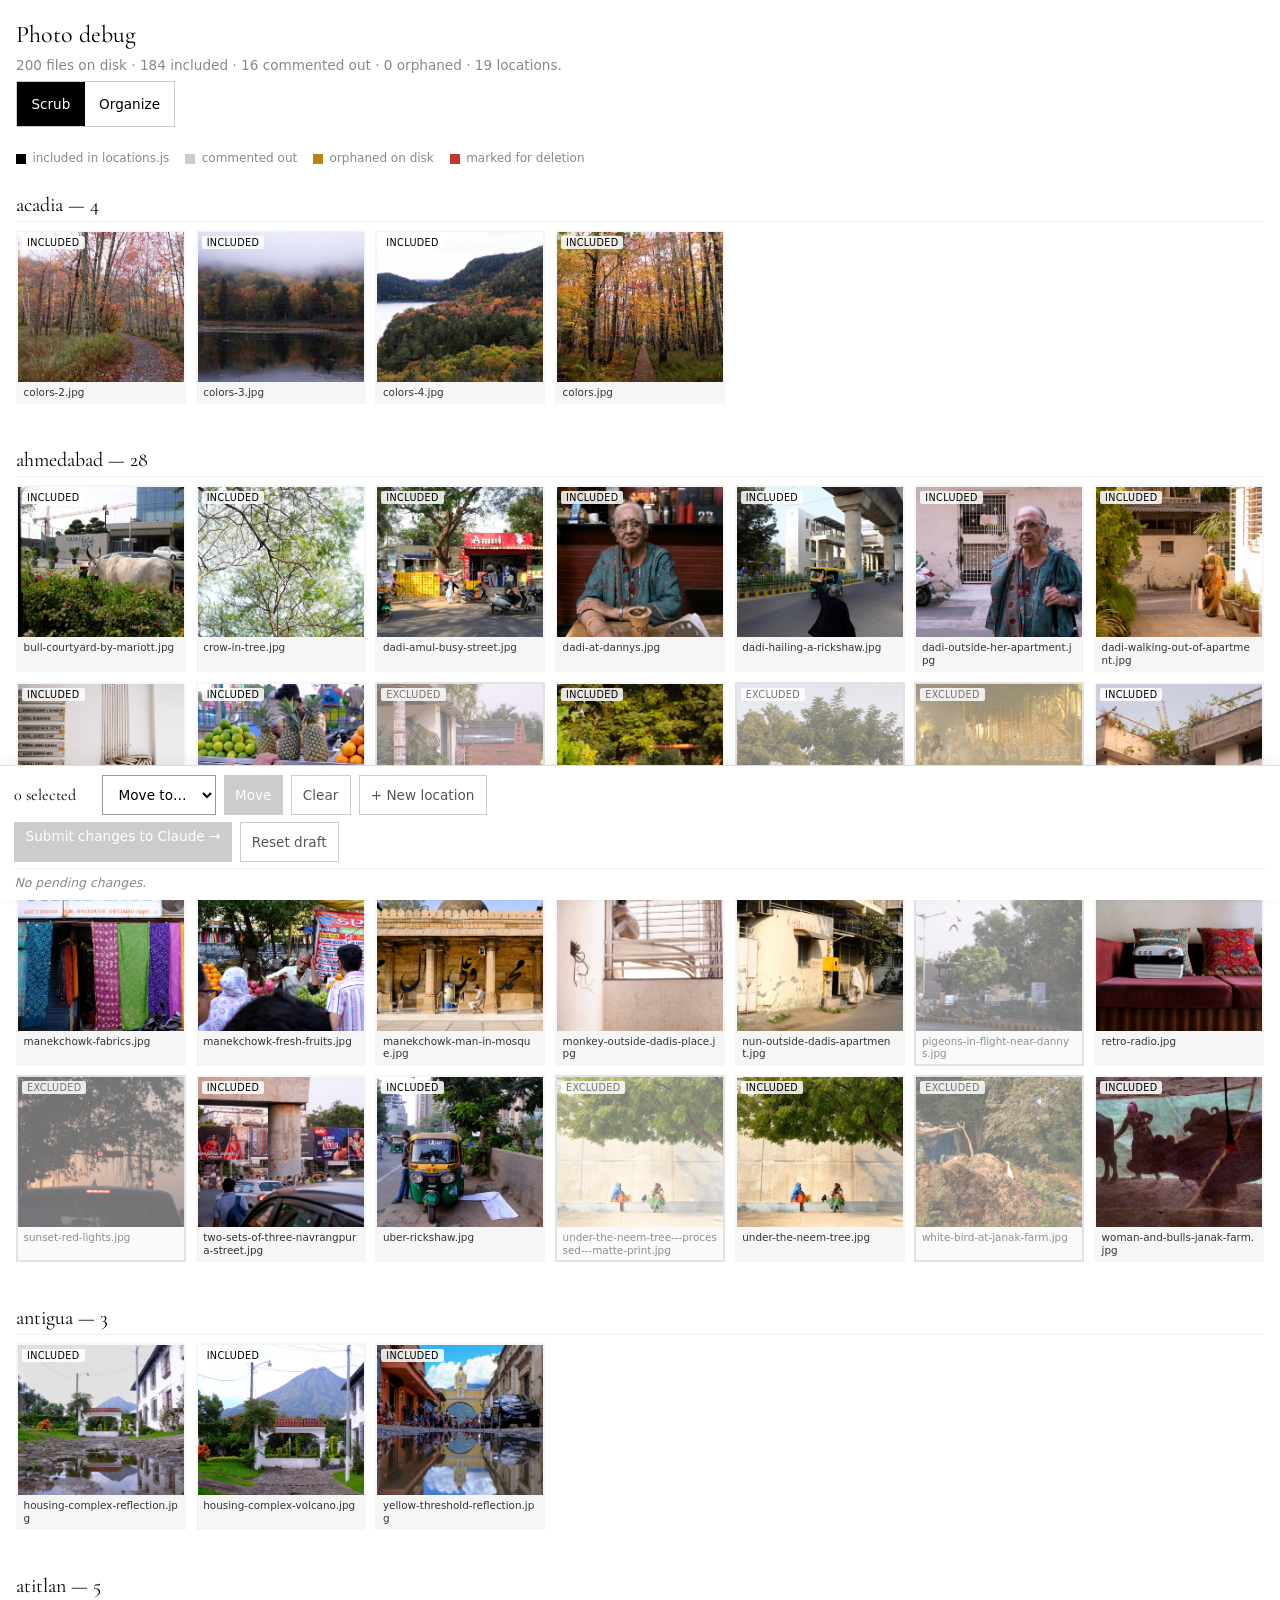
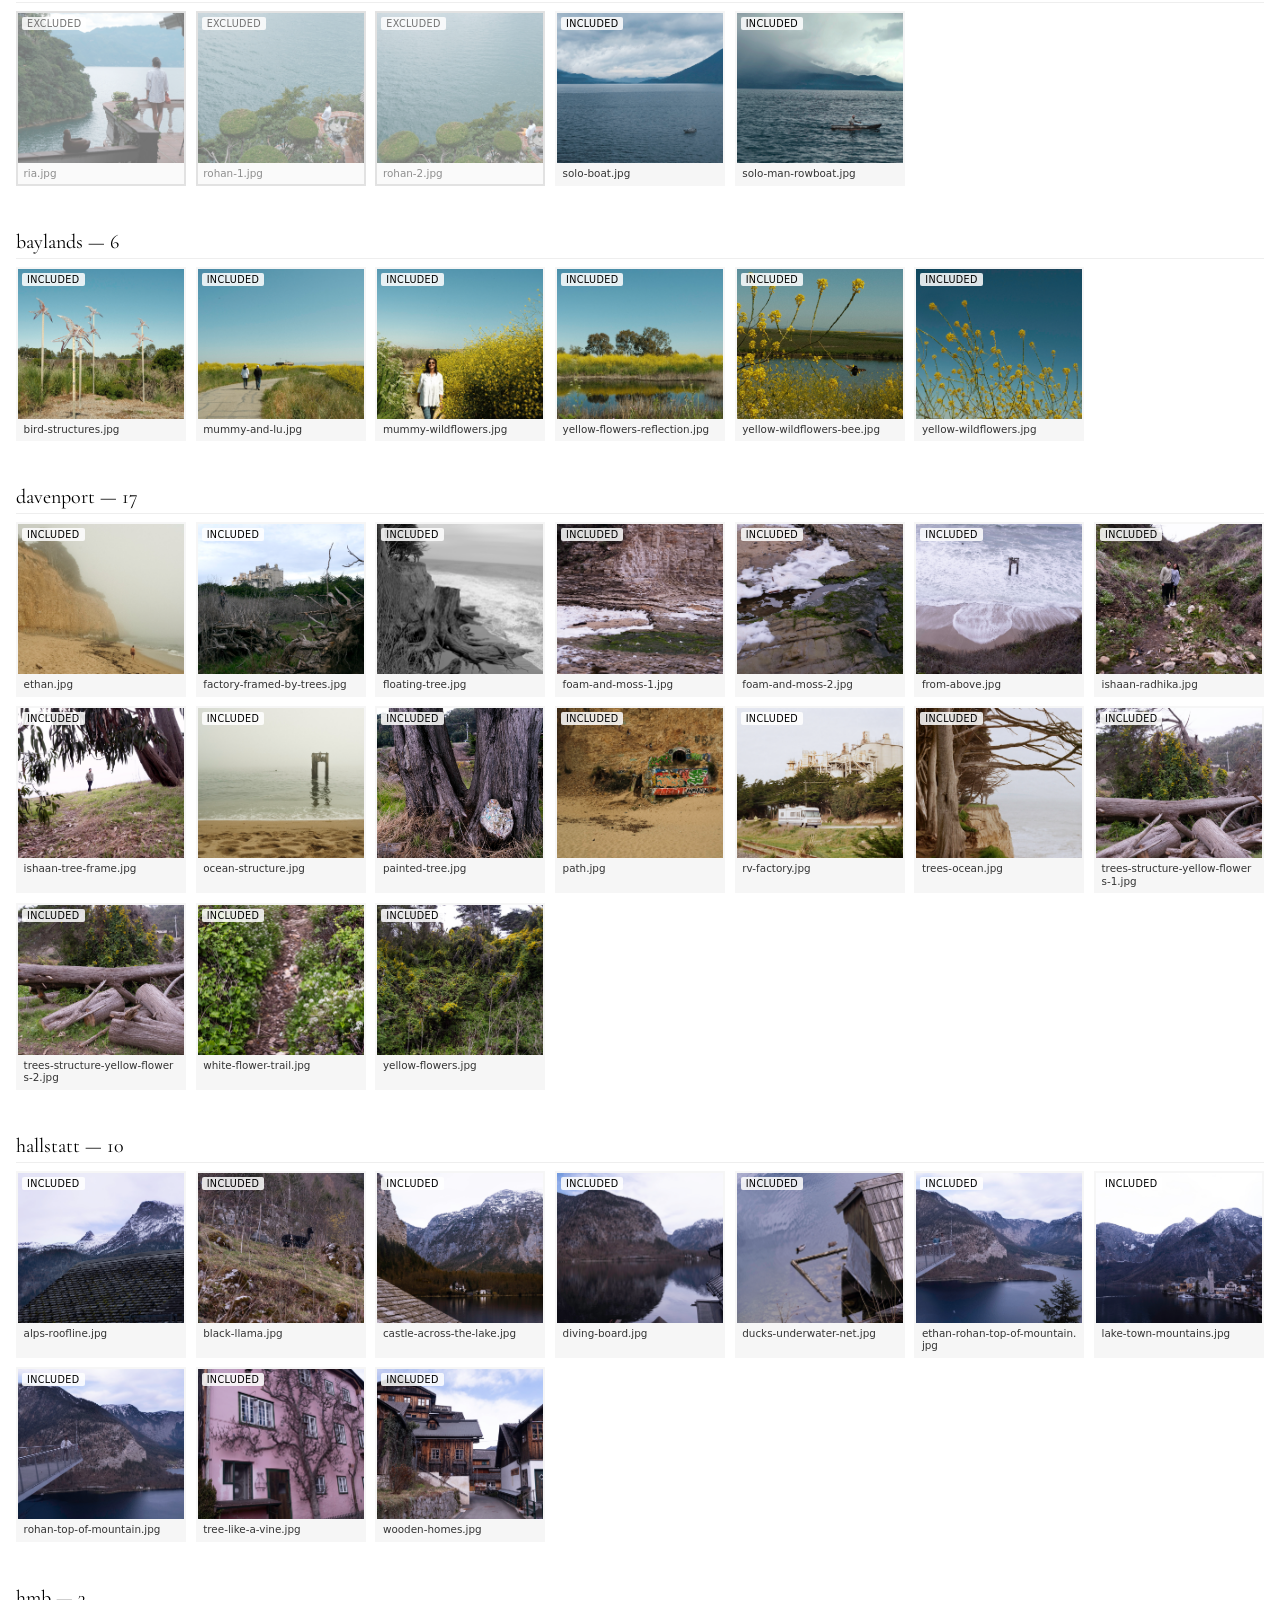
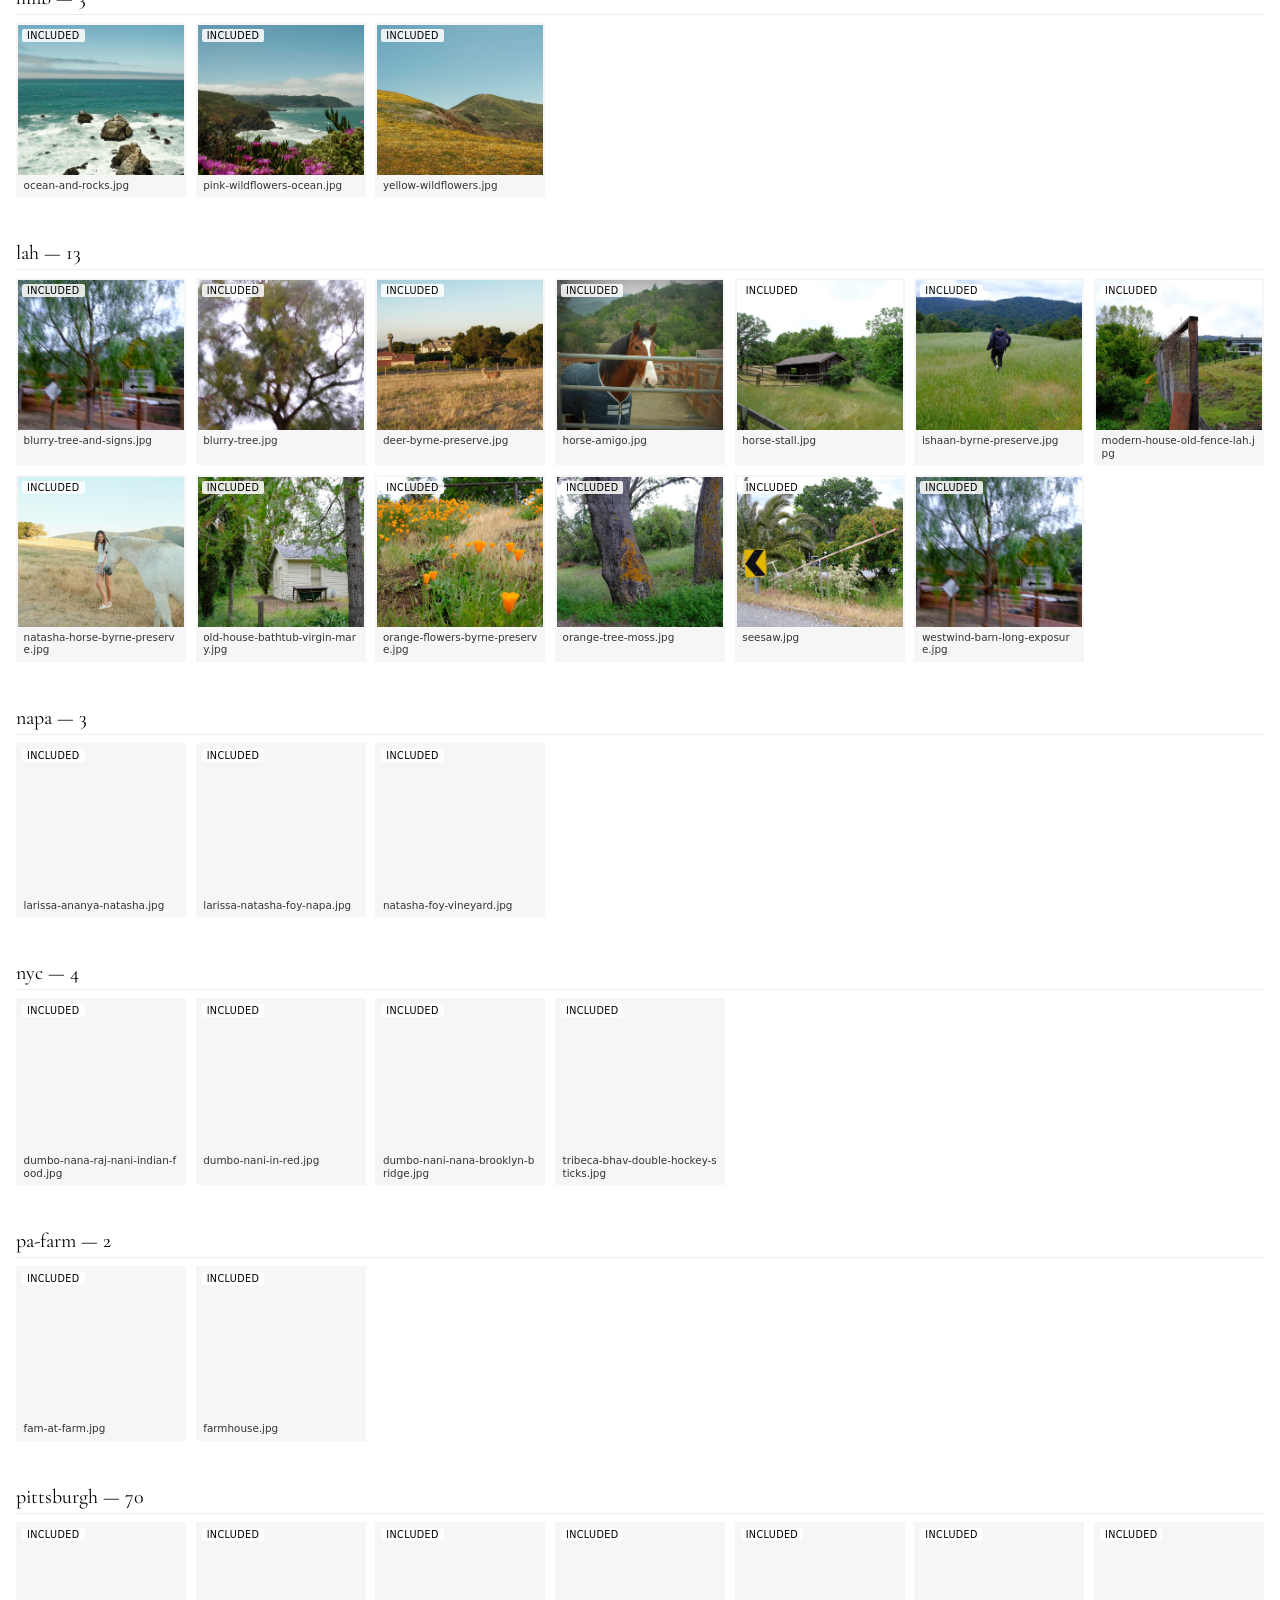
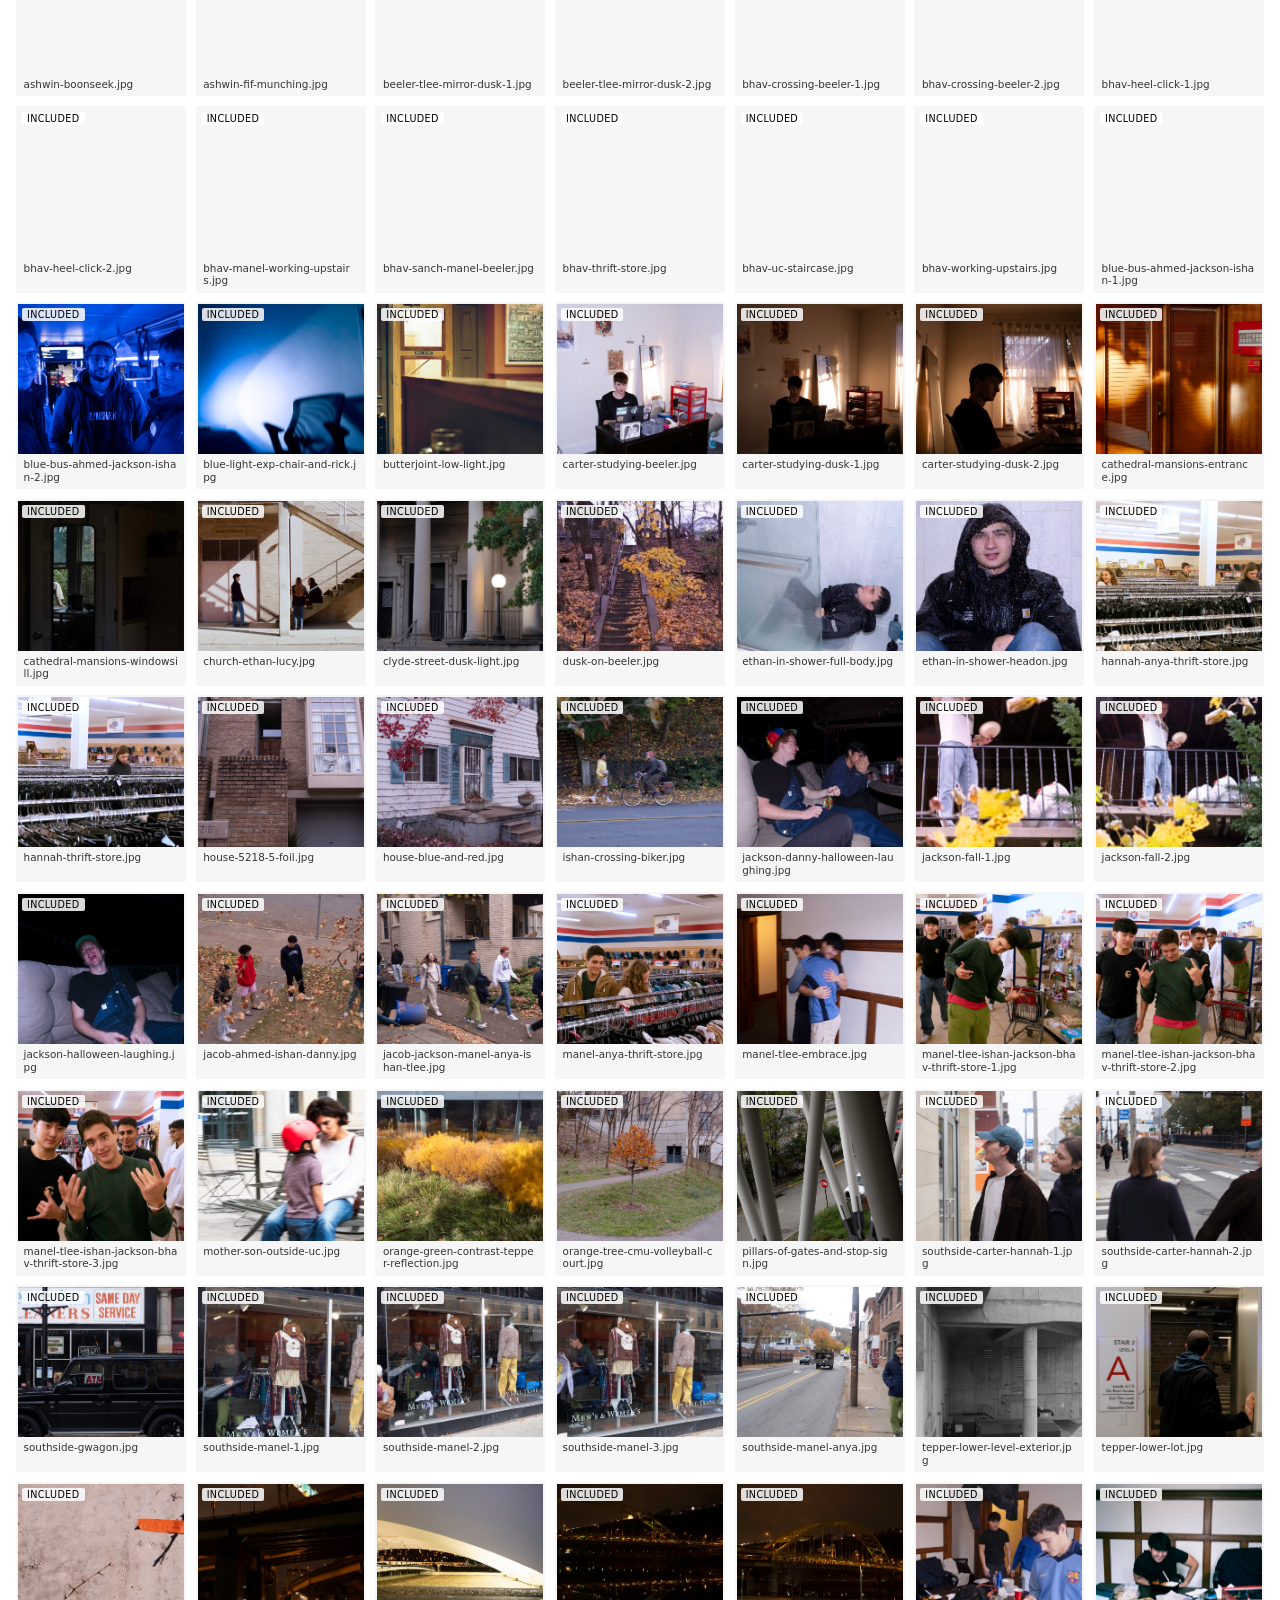
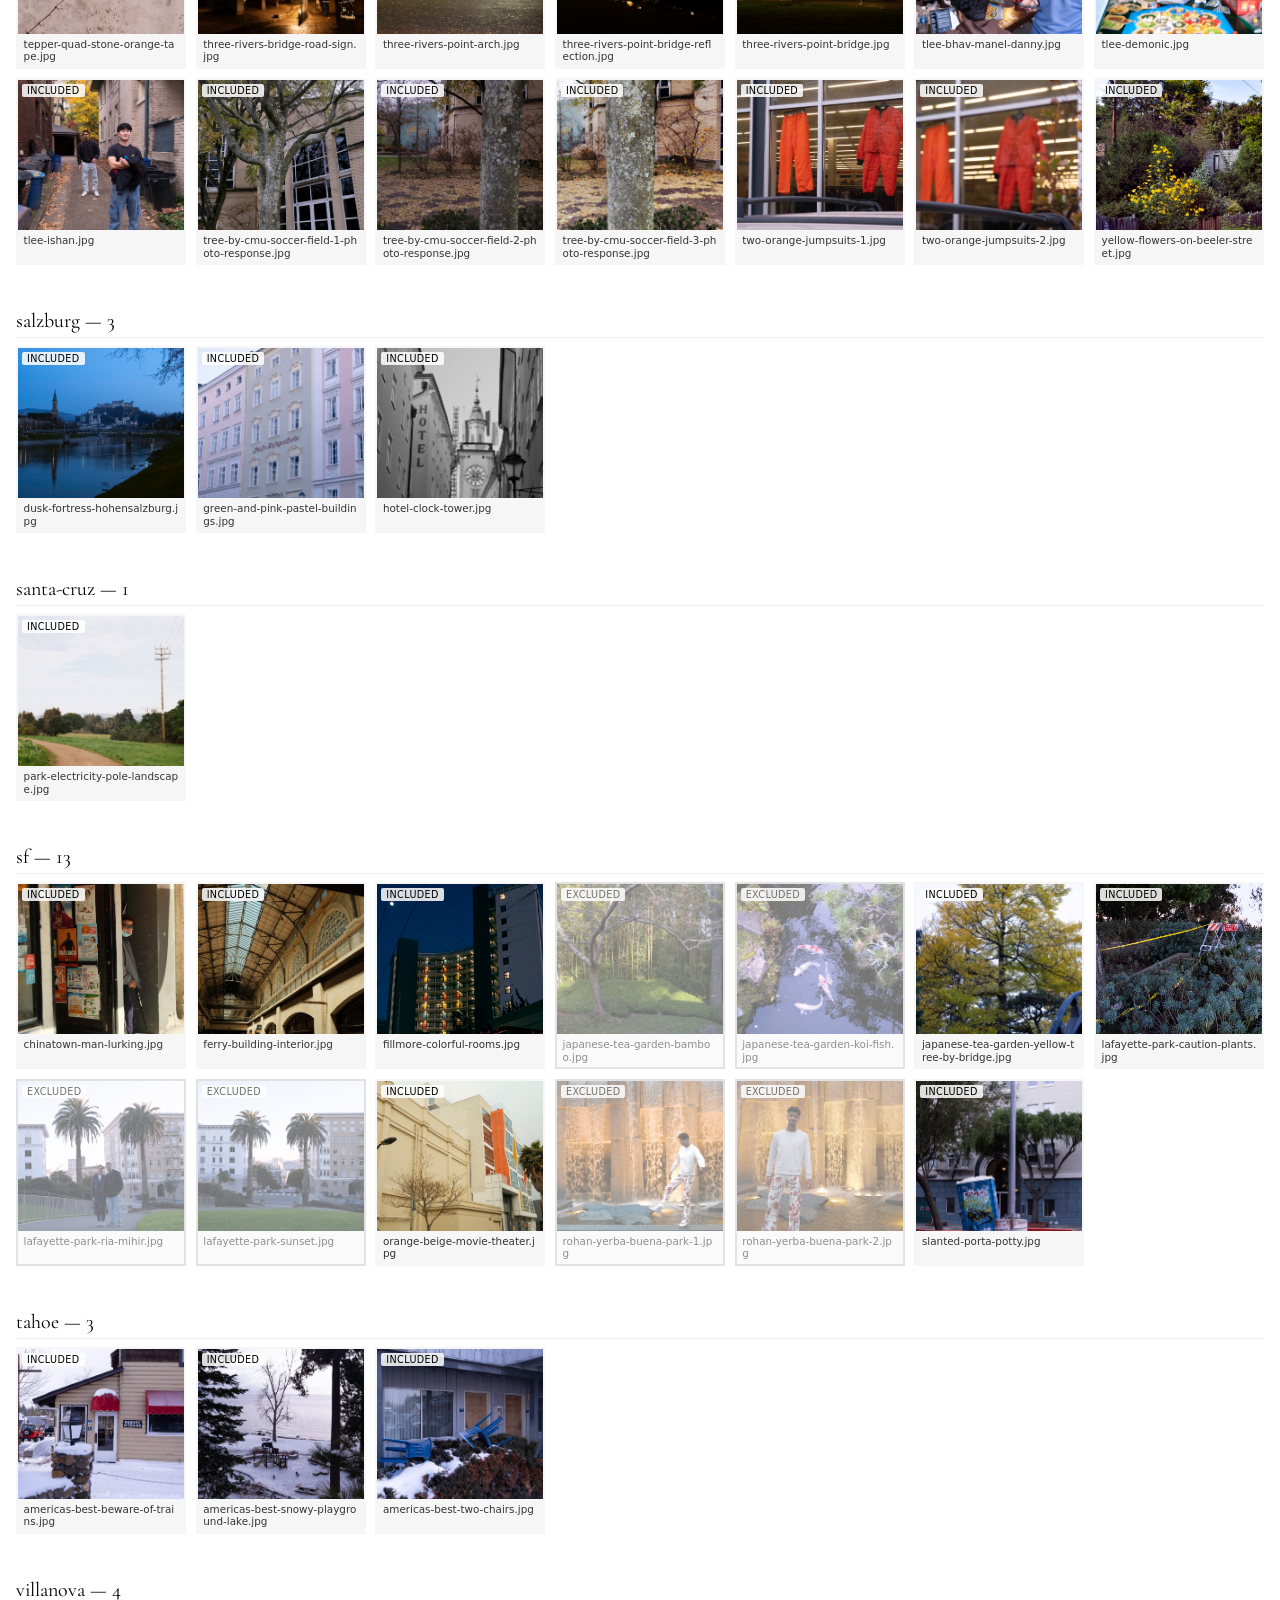
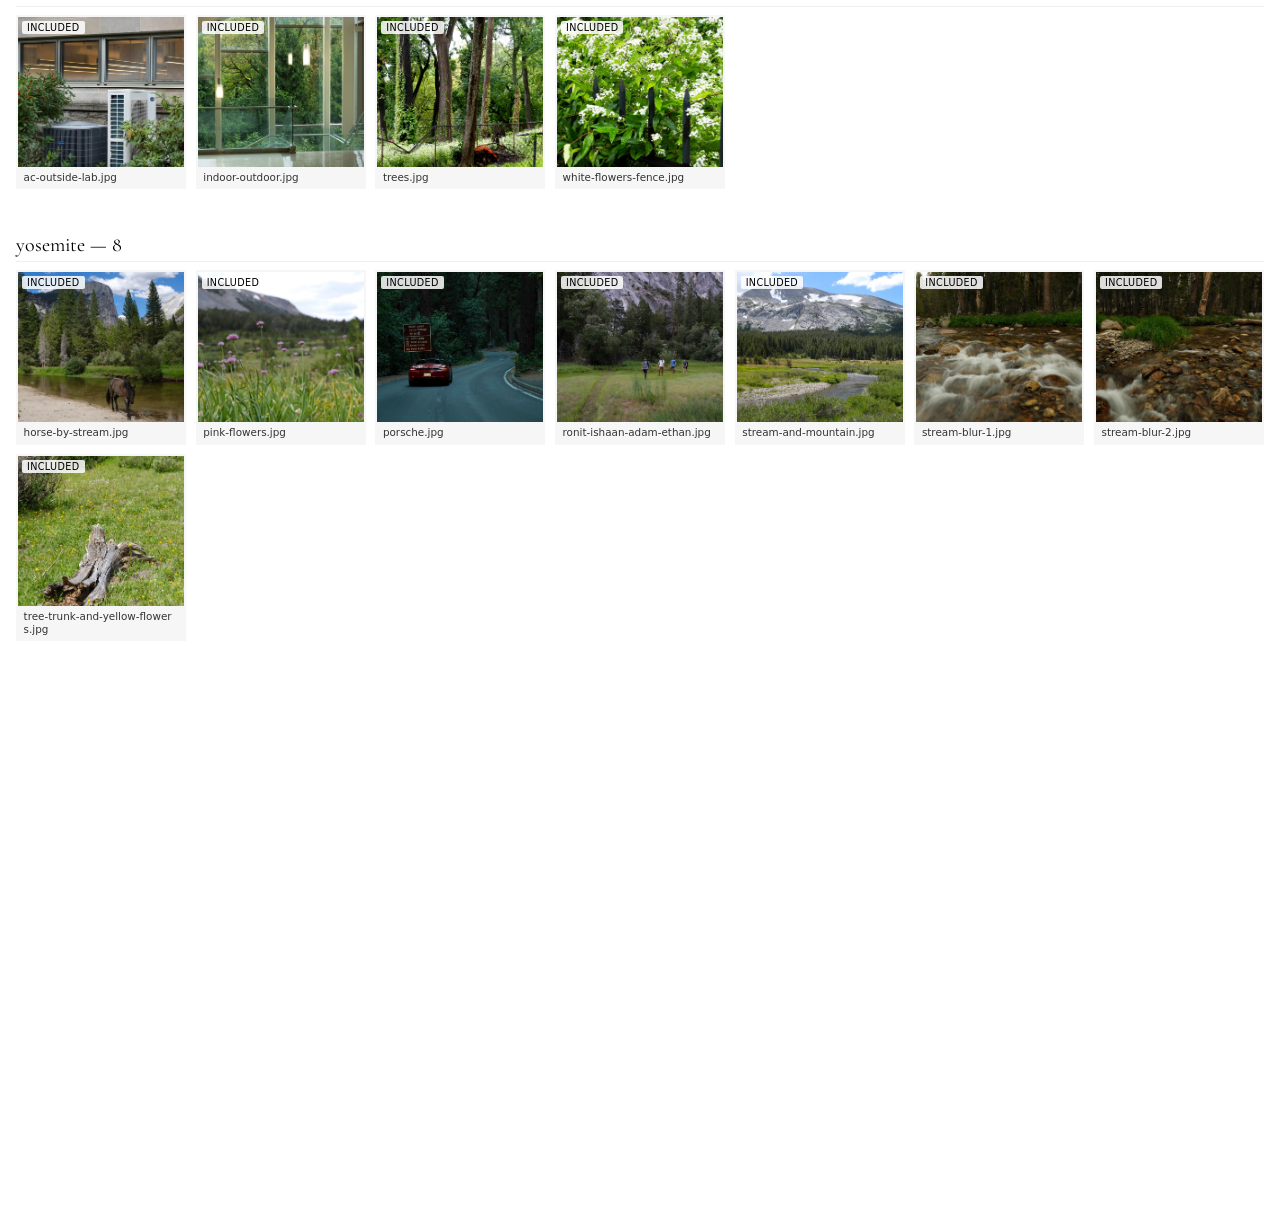
==== commit 23961406: "debug: compact, filename-based issue body for photo reorders The "Submit changes to Claude" link in " ====
--- a/debug.html
+++ b/debug.html
@@ -57,6 +57,13 @@
     .tile.selected { border-color: var(--pick); box-shadow: 0 0 0 2px var(--pick) inset; }
     .tile.selected::after { content: "✓"; position: absolute; top: 50%; left: 50%;
       transform: translate(-50%, -50%); color: var(--pick); font-size: 2rem; pointer-events: none; }
+    .tile-reorder { position: absolute; top: 4px; right: 4px; display: flex; gap: 2px;
+      background: rgba(255,255,255,0.85); border-radius: 2px; padding: 2px; }
+    .tile-reorder button { width: 28px; height: 28px; padding: 0; margin: 0; border: none;
+      background: transparent; cursor: pointer; font: inherit; font-size: 0.85rem; line-height: 1;
+      color: #000; display: flex; align-items: center; justify-content: center; }
+    .tile-reorder button:disabled { color: #ccc; cursor: default; }
+    .tile-reorder button:not(:disabled):active { background: rgba(0,0,0,0.1); }
 
     .panel { position: fixed; bottom: 0; left: 0; right: 0; background: #fff; border-top: 1px solid #ddd;
       padding: 0.6rem 0.9rem; box-shadow: 0 -4px 12px rgba(0,0,0,0.05); max-height: 55vh; display: flex;
@@ -145,6 +152,7 @@
   <script>
     const REPO = 'rohansonecha/rohansonecha.github.io';
     const DELETE_BRANCH = 'main';
+    const ISSUE_URL_LIMIT = 7000; // GitHub rejects prefilled new-issue URLs longer than ~8KB
     const SCRUB_KEY = 'debug-marked-photos';
     const ORG_KEY = 'debug-organize-draft';
     const ORG_BASE_KEY = 'debug-organize-base';
@@ -157,6 +165,7 @@
     let scrubMarked = new Set();
     let draft = null;            // array of location objects (organize mode draft)
     let selectedPhotos = new Set();
+    let orgSubmitState = { oversized: false, body: '' }; // backs the "Submit changes" link
 
     // ---------- utilities ----------
     async function loadText(url) {
@@ -481,7 +490,7 @@
 
         const grid = document.createElement('div');
         grid.className = 'grid';
-        for (const path of loc.photos) {
+        loc.photos.forEach((path, idx) => {
           const tile = document.createElement('div');
           tile.className = 'tile';
           if (selectedPhotos.has(path)) tile.classList.add('selected');
@@ -490,6 +499,22 @@
             <img src="${path}" loading="lazy" alt="">
             <div class="caption">${path.split('/').pop()}</div>
           `;
+          const bar = document.createElement('div');
+          bar.className = 'tile-reorder';
+          const last = loc.photos.length - 1;
+          const mkBtn = (label, title, disabled, fn) => {
+            const b = document.createElement('button');
+            b.textContent = label;
+            b.title = title;
+            b.disabled = disabled;
+            b.addEventListener('click', (e) => { e.stopPropagation(); fn(); });
+            return b;
+          };
+          bar.appendChild(mkBtn('⤒', 'Move to top', idx === 0, () => reorderPhoto(loc, idx, 0)));
+          bar.appendChild(mkBtn('↑', 'Move up', idx === 0, () => reorderPhoto(loc, idx, idx - 1)));
+          bar.appendChild(mkBtn('↓', 'Move down', idx === last, () => reorderPhoto(loc, idx, idx + 1)));
+          bar.appendChild(mkBtn('⤓', 'Move to bottom', idx === last, () => reorderPhoto(loc, idx, last)));
+          tile.appendChild(bar);
           tile.addEventListener('click', () => {
             if (selectedPhotos.has(path)) selectedPhotos.delete(path);
             else selectedPhotos.add(path);
@@ -497,7 +522,7 @@
             updateOrganizePanel();
           });
           grid.appendChild(tile);
-        }
+        });
         section.appendChild(grid);
         main.appendChild(section);
       }
@@ -543,6 +568,22 @@
       }
       if (moves.length) ops.push({ type: 'move', moves });
       if (dropped.length) ops.push({ type: 'drop', dropped });
+
+      // Reorders: for each location that exists in both, compare the order of
+      // photos that are kept in both. If their relative order differs, emit a
+      // reorder op (independent of moves in/out).
+      for (const l of draft) {
+        const o = origById.get(l.id);
+        if (!o) continue;
+        const origSet = new Set(o.photos);
+        const draftSet = new Set(l.photos);
+        const keptInOrig = o.photos.filter((p) => draftSet.has(p));
+        const keptInDraft = l.photos.filter((p) => origSet.has(p));
+        if (keptInOrig.length === keptInDraft.length &&
+            keptInOrig.some((p, i) => p !== keptInDraft[i])) {
+          ops.push({ type: 'reorder', id: l.id, order: l.photos.slice() });
+        }
+      }
       return ops;
     }
 
@@ -562,31 +603,61 @@
           for (const m of op.moves) lines.push(`- **Move** \`${m.photo}\` from \`${m.from}\` → \`${m.to}\`.`);
         } else if (op.type === 'drop') {
           for (const d of op.dropped) lines.push(`- **Unlink** \`${d.photo}\` from \`${d.from}\` (no longer in any location).`);
+        } else if (op.type === 'reorder') {
+          lines.push(`- **Reorder photos** in \`${op.id}\` (${op.order.length} photo${op.order.length === 1 ? '' : 's'} in new order).`);
         }
       }
       return lines;
     }
 
-    function organizeIssueUrl(ops) {
+    // Compact, diff-only issue body: references filenames and writes out the new
+    // ordering rather than dumping the whole locations array (which overflowed the
+    // GitHub new-issue URL length limit). Each instruction is self-contained so a
+    // monitoring agent can apply it to locations.js without the full final state.
+    function organizeIssueBody(ops) {
+      const base = (p) => p.split('/').pop();
+      const folderOf = (p) => { const parts = p.split('/'); return parts.length >= 3 ? parts[1] : '(root)'; };
+      const lines = [
+        '@claude please apply these `locations.js` edits, then regenerate `images-manifest.json` (run `./regen-manifest.sh`). Single commit on `main`.',
+        '',
+        'Photo names are filenames within each location’s `images/<folder>/` directory.',
+        '',
+        '## Changes',
+      ];
+      for (const op of ops) {
+        if (op.type === 'create') {
+          const folder = op.loc.photos.length ? folderOf(op.loc.photos[0]) : '(new folder)';
+          lines.push(`### Create location \`${op.loc.id}\` — "${op.loc.name}" (lat ${op.loc.lat}, lng ${op.loc.lng}), folder \`images/${folder}/\``);
+          if (op.loc.photos.length) lines.push(op.loc.photos.map((p) => `  - ${base(p)}`).join('\n'));
+        } else if (op.type === 'rename') {
+          lines.push(`- Rename \`${op.id}\`: "${op.from}" → "${op.to}"`);
+        } else if (op.type === 'coords') {
+          lines.push(`- Coords \`${op.id}\`: (${op.from.lat}, ${op.from.lng}) → (${op.to.lat}, ${op.to.lng})`);
+        } else if (op.type === 'delete') {
+          lines.push(`- Remove location \`${op.id}\` ("${op.name}") from locations.js (files stay on disk)`);
+        } else if (op.type === 'move') {
+          for (const m of op.moves) lines.push(`- Move \`${base(m.photo)}\` (\`${m.photo}\`): \`${m.from}\` → \`${m.to}\``);
+        } else if (op.type === 'drop') {
+          for (const d of op.dropped) lines.push(`- Unlink \`${d.photo}\` from \`${d.from}\``);
+        } else if (op.type === 'reorder') {
+          lines.push(`### Reorder \`${op.id}\` — new order (${op.order.length} photo${op.order.length === 1 ? '' : 's'}):`);
+          lines.push(op.order.map((p, i) => `  ${i + 1}. ${base(p)}`).join('\n'));
+        }
+      }
+      lines.push('', '_(Filed from /debug.html — Organize mode)_');
+      return lines.join('\n');
+    }
+
+    // Returns { url, body, oversized }. If the prefilled URL would exceed GitHub's
+    // limit, url points at a blank new-issue page and the caller copies body to the
+    // clipboard instead.
+    function organizeIssue(ops) {
       const title = `Reorganize photos (${ops.length} change set${ops.length === 1 ? '' : 's'})`;
-      const planLines = describePlan(ops);
-      const body = [
-        '@claude please apply these locations.js changes.',
-        '',
-        '## Plan',
-        ...planLines,
-        '',
-        '## Desired final state',
-        '',
-        'Below is the full intended locations array (id, name, lat, lng, photos). Use this as the source of truth and update `locations.js` to match. Generate any missing `make()` helpers for new folders. Single commit on `main`.',
-        '',
-        '```json',
-        JSON.stringify(draft, null, 2),
-        '```',
-        '',
-        '_(Filed from /debug.html — Organize mode)_',
-      ].join('\n');
-      return `https://github.com/${REPO}/issues/new?title=${encodeURIComponent(title)}&body=${encodeURIComponent(body)}`;
+      const body = organizeIssueBody(ops);
+      const newIssue = `https://github.com/${REPO}/issues/new`;
+      const full = `${newIssue}?title=${encodeURIComponent(title)}&body=${encodeURIComponent(body)}`;
+      if (full.length <= ISSUE_URL_LIMIT) return { url: full, body, oversized: false };
+      return { url: `${newIssue}?title=${encodeURIComponent(title)}`, body, oversized: true };
     }
 
     function updateOrganizePanel() {
@@ -609,12 +680,24 @@
       }
       const submit = document.getElementById('org-submit');
       if (ops.length) {
-        submit.href = organizeIssueUrl(ops);
+        const issue = organizeIssue(ops);
+        submit.href = issue.url;
+        orgSubmitState = { oversized: issue.oversized, body: issue.body };
         submit.setAttribute('aria-disabled', 'false');
       } else {
         submit.removeAttribute('href');
+        orgSubmitState = { oversized: false, body: '' };
         submit.setAttribute('aria-disabled', 'true');
       }
+    }
+
+    function reorderPhoto(loc, fromIdx, toIdx) {
+      if (fromIdx === toIdx) return;
+      const [p] = loc.photos.splice(fromIdx, 1);
+      loc.photos.splice(toIdx, 0, p);
+      saveOrganize();
+      renderOrganize();
+      updateOrganizePanel();
     }
 
     function doMoveSelected() {
@@ -746,6 +829,14 @@
         updateOrganizePanel();
       });
       document.getElementById('org-new-loc').addEventListener('click', showNewLocForm);
+      document.getElementById('org-submit').addEventListener('click', () => {
+        // For oversized change sets the link opens a blank issue; hand the body
+        // over via clipboard so the user can paste it into the description.
+        if (orgSubmitState.oversized && orgSubmitState.body) {
+          navigator.clipboard?.writeText(orgSubmitState.body).catch(() => {});
+          alert('Too many changes to prefill via URL. The full issue text was copied to your clipboard — paste it into the new issue’s description.');
+        }
+      });
       document.getElementById('org-reset').addEventListener('click', () => {
         if (!confirm('Discard the organize draft and revert to current locations.js?')) return;
         resetOrganize();
